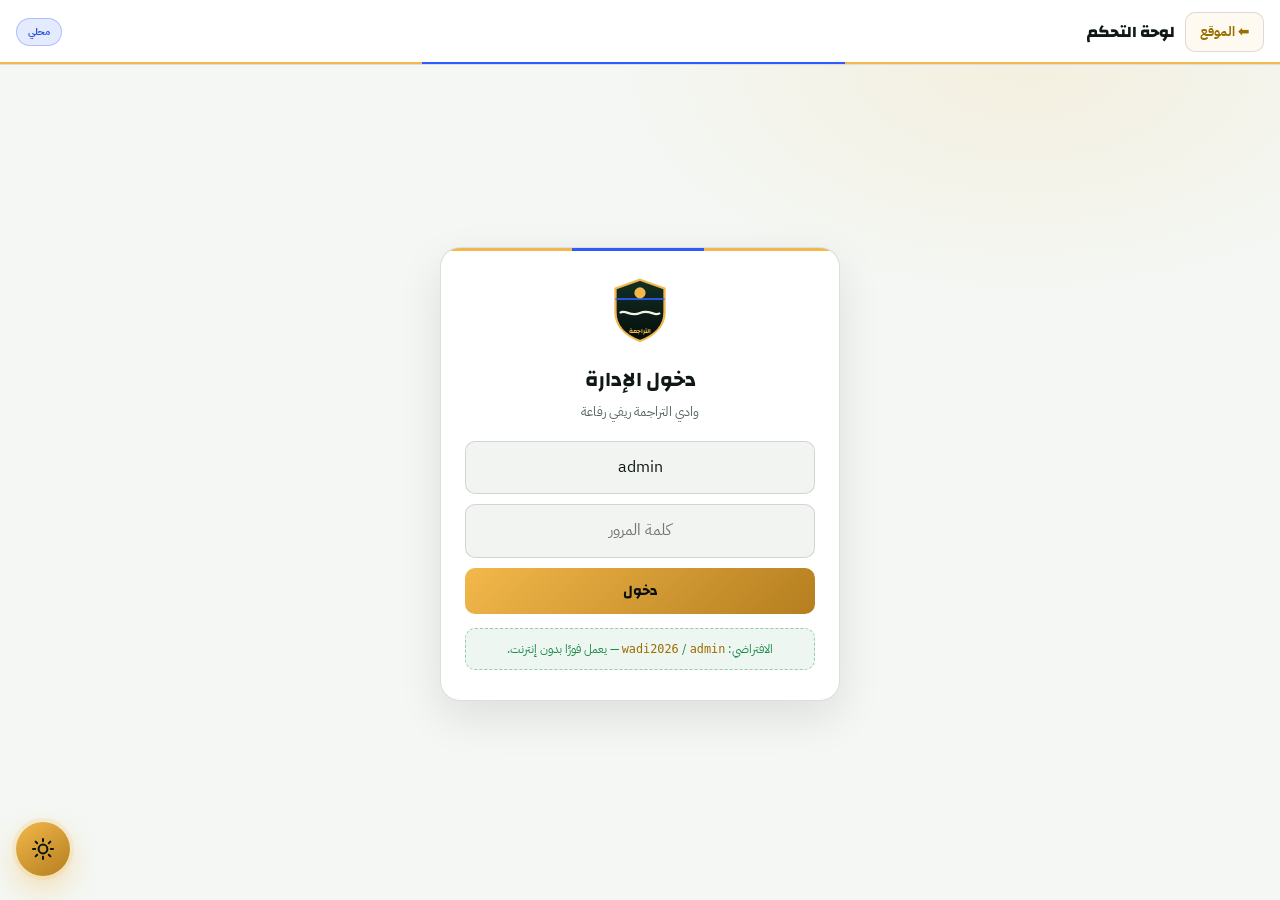
==== admin.html @ 4e46aca6 "Create admin.html" ====
<!DOCTYPE html>
<html lang="ar" dir="rtl" data-theme="light">
<head>
<meta charset="UTF-8">
<meta name="viewport" content="width=device-width,initial-scale=1,viewport-fit=cover">
<meta name="theme-color" content="#ffffff">
<title>لوحة التحكم — وادي التراجمة ريفي رفاعة</title>
<meta name="robots" content="noindex,nofollow">
<script>try{document.documentElement.setAttribute("data-theme",localStorage.getItem("wadi_theme")||"light")}catch(e){}</script>
<style>
@import url("https://fonts.googleapis.com/css2?family=Changa:wght@500;600;700;800&family=IBM+Plex+Sans+Arabic:wght@300;400;500;600;700&display=swap");
:root{--bg:#FFFFFF;--bg-soft:#F4F7F4;--srf:#FFFFFF;--srf-2:#F1F4F1;--txt:#101815;--muted:#57665E;--dim:#8A978F;--line:rgba(16,24,21,.14);--line2:rgba(16,24,21,.07);--gold:#F2B84B;--gold2:#FFD98A;--gold-ink:#9A6E00;--goldD:#B57E1F;--blue:#2E5BFF;--blue-ink:#1D4ED8;--green:#1F8A4C;--red:#C2410C;--ink-fixed:#0B0F0D;--df:"Changa",sans-serif;--bf:"IBM Plex Sans Arabic",sans-serif;--shadow:0 16px 44px rgba(16,24,21,.10);--kit:linear-gradient(90deg,var(--gold) 0 33%,var(--blue) 33% 66%,var(--gold) 66% 100%);color-scheme:light}
html[data-theme="dark"]{--bg:#050D0A;--bg-soft:#071510;--srf:#0A1A14;--srf-2:#0F241B;--txt:#F4F1E8;--muted:#93A69B;--dim:#6B8078;--line:rgba(242,184,75,.16);--line2:rgba(244,241,232,.08);--gold-ink:#FFD98A;--blue-ink:#7C9BFF;--green:#35E08D;--red:#FF5C5C;--shadow:0 24px 60px rgba(0,0,0,.45);color-scheme:dark}
*{box-sizing:border-box;margin:0;padding:0}[hidden]{display:none!important}
html{overflow-x:hidden;overflow-x:clip}body{overflow-x:hidden;overflow-x:clip;background:var(--bg);color:var(--txt);font-family:var(--bf);line-height:1.7;min-height:100vh;padding-top:62px}
img{display:block;max-width:100%}a{color:inherit;text-decoration:none}button,input,select,textarea{font:inherit;color:inherit}button{cursor:pointer;background:none;border:none}
h1,h2,.df{font-family:var(--df)}::selection{background:var(--gold);color:var(--ink-fixed)}
.at{position:fixed;top:0;left:0;right:0;z-index:40;display:flex;align-items:center;gap:10px;padding:12px 16px;background:var(--bg);border-bottom:1px solid var(--line);min-height:62px;flex-wrap:wrap}
.at::after{content:"";position:absolute;bottom:0;left:0;right:0;height:2px;background:var(--kit)}
.at b{font-family:var(--df);font-weight:800;flex:1}
.back{display:inline-flex;align-items:center;gap:6px;color:var(--gold-ink);font-weight:700;font-size:.82rem;padding:8px 14px;border:1px solid var(--line);border-radius:10px;background:rgba(242,184,75,.08)}
.pill{font-size:.64rem;font-weight:800;padding:4px 11px;border-radius:99px;background:rgba(46,91,255,.12);color:var(--blue-ink);border:1px solid rgba(46,91,255,.3)}
.pill.cl{background:rgba(31,138,76,.12);color:var(--green);border-color:rgba(31,138,76,.3)}
.fab-theme{position:fixed;left:16px;bottom:24px;z-index:130;width:54px;height:54px;border-radius:50%;display:grid;place-items:center;background:linear-gradient(145deg,var(--gold),var(--goldD));color:#08130d;box-shadow:0 12px 30px rgba(242,184,75,.42),0 0 0 4px rgba(242,184,75,.16);transition:.3s;border:none}
.fab-theme:hover{transform:translateY(-3px) scale(1.06)}
.fab-theme .moon{display:none}
html[data-theme="dark"] .fab-theme{background:linear-gradient(145deg,#1d3a5f,#0f241b);color:var(--gold2);box-shadow:0 12px 30px rgba(0,0,0,.55),0 0 0 4px rgba(124,155,255,.18)}
html[data-theme="dark"] .fab-theme .sun{display:none}
html[data-theme="dark"] .fab-theme .moon{display:block}
.login{min-height:calc(100svh - 62px);display:grid;place-items:center;padding:20px;background:radial-gradient(700px 400px at 80% 0%,rgba(242,184,75,.12),transparent 60%),var(--bg-soft)}
.login .card{width:min(400px,100%);background:var(--srf);border:1px solid var(--line);border-radius:20px;padding:30px 24px;text-align:center;box-shadow:var(--shadow);position:relative;overflow:hidden}
.login .card::before{content:"";position:absolute;top:0;left:0;right:0;height:3px;background:var(--kit)}
.login h1{font-size:1.3rem;margin:10px 0 4px}
.login p{font-size:.82rem;color:var(--muted);margin-bottom:18px}
.login input{width:100%;border:1.5px solid var(--line);border-radius:10px;padding:12px;background:var(--srf-2);text-align:center;margin-bottom:10px}
.login input:focus{outline:none;border-color:var(--gold)}
.note{margin-top:14px;font-size:.74rem;color:var(--green);background:rgba(31,138,76,.08);border:1px dashed rgba(31,138,76,.4);border-radius:10px;padding:10px}
.note code{color:var(--gold-ink);direction:ltr;display:inline-block}
.btn{display:inline-flex;align-items:center;justify-content:center;gap:8px;background:linear-gradient(135deg,var(--gold),var(--goldD));color:var(--ink-fixed);border-radius:10px;padding:11px 20px;font-family:var(--df);font-weight:700;font-size:.9rem;border:none;transition:.2s}
.btn:hover{filter:brightness(1.05);transform:translateY(-1px)}
.btn.full{width:100%}
.ab{display:grid;min-height:calc(100svh - 62px)}
.as{display:flex;gap:6px;overflow-x:auto;background:var(--ink-fixed);padding:9px}
.as button{flex:none;display:flex;align-items:center;gap:7px;color:rgba(255,255,255,.72);padding:9px 14px;border-radius:10px;font-size:.82rem;font-weight:700}
.as button.on{background:var(--gold);color:var(--ink-fixed)}
.am{padding:16px;width:100%;overflow-x:hidden}
.am h2{font-size:1.2rem;margin-bottom:4px;color:var(--gold-ink)}
.hint{font-size:.78rem;color:var(--dim);margin-bottom:14px}
.card{background:var(--srf);border:1px solid var(--line2);border-radius:14px;padding:16px;margin-bottom:14px;box-shadow:var(--shadow)}
.fg{display:grid;gap:10px}
.lb2{display:block;font-size:.76rem;font-weight:700;color:var(--gold-ink);margin-bottom:10px}
.lb2 span{display:block;margin-bottom:4px}
.lb2.wide{grid-column:1/-1}
.in{width:100%;border:1.5px solid var(--line);border-radius:9px;padding:10px 12px;background:var(--srf-2);font-size:.88rem;color:var(--txt)}
.in:focus{outline:none;border-color:var(--gold)}
textarea.in{resize:vertical;min-height:80px}
.dtbtn{display:flex;align-items:center;gap:8px;text-align:right;cursor:pointer;width:100%}
.dtbtn span{color:var(--txt);font-weight:600}
.r{display:flex;align-items:center;gap:10px;padding:10px;border:1px solid var(--line2);border-radius:12px;background:var(--srf);margin-bottom:8px;flex-wrap:wrap}
.r .g{flex:1;min-width:140px}
.r .g b{display:block;font-size:.88rem;white-space:nowrap;overflow:hidden;text-overflow:ellipsis}
.r .g small{color:var(--dim);font-size:.72rem}
.th{width:48px;height:48px;object-fit:cover;border-radius:8px;border:1px solid var(--line);background:var(--srf-2);display:grid;place-items:center;flex:none;overflow:hidden;font-size:1.2rem}
.pbtn{background:var(--gold);color:var(--ink-fixed);padding:8px 14px;font-family:var(--df);font-weight:700;font-size:.82rem;border:none;border-radius:10px;transition:.2s}
.pbtn.line{background:var(--srf);border:1.5px solid var(--line);color:var(--txt)}
.pbtn.danger{background:rgba(194,65,12,.08);border:1.5px solid rgba(194,65,12,.4);color:var(--red)}
.pbtn.sm{padding:6px 11px;font-size:.74rem}
.row{display:flex;flex-wrap:wrap;gap:8px;margin-top:12px}
.tb{display:flex;gap:8px;margin:12px 0;flex-wrap:wrap}
.tb input,.tb select{border:1.5px solid var(--line);border-radius:9px;padding:9px 12px;background:var(--srf-2);font-size:.84rem;color:var(--txt)}
.tb input{flex:1;min-width:130px}
.st{display:grid;grid-template-columns:repeat(2,1fr);gap:10px;margin-bottom:14px}
.st div{background:var(--srf);border:1px solid var(--line2);border-radius:12px;padding:14px;text-align:center}
.st b{display:block;font-family:var(--df);font-size:1.5rem;color:var(--gold-ink)}
.st span{font-size:.7rem;color:var(--muted)}
.dtm{position:fixed;inset:0;z-index:160;display:flex;align-items:center;justify-content:center;background:rgba(0,0,0,.55);backdrop-filter:blur(4px);padding:18px}
.dtm-card{width:min(430px,100%);background:var(--srf);border:1px solid var(--line);border-radius:20px;padding:22px;box-shadow:var(--shadow);position:relative;overflow:hidden}
.dtm-card::before{content:"";position:absolute;top:0;left:0;right:0;height:3px;background:var(--kit)}
.dtm-card h3{font-size:1.1rem;margin-bottom:16px;color:var(--gold-ink)}
.dtm-grid{display:grid;grid-template-columns:repeat(3,1fr);gap:10px}
.dtm-grid label{font-size:.7rem;color:var(--muted);font-weight:700;display:grid;gap:5px}
.dtm-grid select{border:1.5px solid var(--line);border-radius:10px;padding:11px 8px;background:var(--srf-2);color:var(--txt);font-size:.9rem;text-align:center}
.dtm-actions{display:flex;gap:10px;margin-top:18px}
.dtm-actions .pbtn{flex:1;min-height:48px;font-size:.95rem;border-radius:12px}
.toast{position:fixed;bottom:20px;left:50%;transform:translate(-50%,16px);background:var(--ink-fixed);color:#fff;border:1px solid var(--gold);padding:11px 20px;border-radius:99px;font-weight:700;font-size:.84rem;z-index:200;opacity:0;visibility:hidden;transition:.3s;max-width:calc(100vw - 90px);text-align:center}
.toast.on{opacity:1;visibility:visible;transform:translate(-50%,0)}
@media(min-width:1000px){.ab{grid-template-columns:220px 1fr}.as{flex-direction:column;overflow:visible}.as button{width:100%}.am{padding:26px;max-width:1040px}.fg{grid-template-columns:1fr 1fr}.st{grid-template-columns:repeat(4,1fr)}}
</style>
</head>
<body>
<header class="at">
  <a class="back" href="index.html">⬅ الموقع</a>
  <b>لوحة التحكم</b>
  <span class="pill" id="mode">محلي</span>
  <button class="pbtn danger sm" id="out" hidden>خروج</button>
</header>

<button class="fab-theme" id="themeBtn" aria-label="تبديل الوضع الليلي">
  <svg class="sun" viewBox="0 0 24 24" width="24" height="24" fill="none" stroke="currentColor" stroke-width="2" stroke-linecap="round"><circle cx="12" cy="12" r="4.4"/><path d="M12 2v2.2M12 19.8V22M2 12h2.2M19.8 12H22M4.6 4.6l1.6 1.6M17.8 17.8l1.6 1.6M4.6 19.4l1.6-1.6M17.8 6.2l1.6-1.6"/></svg>
  <svg class="moon" viewBox="0 0 24 24" width="22" height="22" fill="currentColor"><path d="M21 12.8A9 9 0 1 1 11.2 3a7 7 0 0 0 9.8 9.8z"/></svg>
</button>

<div class="login" id="login">
  <div class="card">
    <span data-crest="56"></span>
    <h1>دخول الإدارة</h1><p>وادي التراجمة ريفي رفاعة</p>
    <input id="u" value="admin" placeholder="المستخدم">
    <input id="p" type="password" placeholder="كلمة المرور">
    <button class="btn full" id="go">دخول</button>
    <div class="note">الافتراضي: <code>admin</code> / <code>wadi2026</code> — يعمل فورًا بدون إنترنت.</div>
  </div>
</div>

<div class="ab" id="shell" hidden>
  <aside class="as" id="as">
    <button data-t="dash" class="on">📊 العامة</button>
    <button data-t="players">👥 اللاعبون</button>
    <button data-t="matches">⚽ المباريات</button>
    <button data-t="news">📰 الأخبار</button>
    <button data-t="honors">🏅 سجل الشرف</button>
    <button data-t="board">🧑‍ الإدارة</button>
    <button data-t="set">⚙ الإعدادات</button>
  </aside>
  <main class="am" id="am"></main>
</div>

<div class="dtm" id="dtm" hidden>
  <div class="dtm-card">
    <h3>📅 تعيين التاريخ والوقت</h3>
    <div class="dtm-grid">
      <label>اليوم<select id="dD"></select></label>
      <label>الشهر<select id="dMo"></select></label>
      <label>السنة<select id="dY"></select></label>
      <label>الساعة<select id="dH"></select></label>
      <label>الدقيقة<select id="dMi"></select></label>
    </div>
    <div class="dtm-actions"><button class="pbtn" id="dtOk">✓ تم</button><button class="pbtn line" id="dtNo">✕ إلغاء</button></div>
  </div>
</div>
<div class="toast" id="toast"></div>

<script>
(function(){
"use strict";
var $=function(s){return document.querySelector(s)},$$=function(s){return Array.prototype.slice.call(document.querySelectorAll(s))};
var esc=function(s){return String(s==null?"":s).replace(/[&<>"']/g,function(c){return{"&":"&amp;","<":"&lt;",">":"&gt;",'"':"&quot;","'":"&#39;"}[c]})};
var KEY="wadi_v8",CK="wadi_c8",TK="wadi_theme",TKN="wadi_t8";
var clone=function(o){return JSON.parse(JSON.stringify(o))},uid=function(){return Date.now()+Math.floor(Math.random()*9999)};
var POS=["حارس مرمى","مدافع","وسط","مهاجم"];
var MON=["يناير","فبراير","مارس","أبريل","مايو","يونيو","يوليو","أغسطس","سبتمبر","أكتوبر","نوفمبر","ديسمبر"];
var SEED={settings:{name:"وادي التراجمة",region:"ريفي رفاعة",motto:"من قلب الوادي.. نلعب باسم الديار",address:"منطقة التراجمة — ريفي رفاعة، السودان",phone:"+249 912 000 000",email:"info@wadi-tarajma.sd",about:"نادي وادي التراجمة ريفي رفاعة ممثل منطقة التراجمة في منافسات اتحاد رفاعة المحلي لكرة القدم ضمن دوري الدرجة الثانية. يخوض الفريق مبارياته الرسمية على ميدان الوادي، ويحتضن ميدان الهاشماب تدريباته اليومية وإعدادَه البدني والفني.",f1:{name:"ميدان الوادي",map:"https://maps.app.goo.gl/5omSxgEUMPaeguno7"},f2:{name:"ميدان الهاشماب",map:"https://maps.app.goo.gl/NQ5eu8AeUwTmhckv6?g_st=ac"},social:{fb:"",wa:"",yt:"",ig:"",tt:""}},
 players:[{id:1,name:"أحمد الطيب",num:1,age:26,pos:"حارس مرمى",photo:""},{id:2,name:"محمد عثمان",num:2,age:23,pos:"مدافع",photo:""},{id:3,name:"عمر عبد الله",num:3,age:25,pos:"مدافع",photo:""},{id:4,name:"خالد إبراهيم",num:6,age:27,pos:"مدافع",photo:""},{id:5,name:"يوسف حسن",num:15,age:22,pos:"مدافع",photo:""},{id:6,name:"معاذ آدم",num:17,age:24,pos:"وسط",photo:""},{id:7,name:"النور محمد",num:12,age:21,pos:"وسط",photo:""},{id:8,name:"طارق سليمان",num:7,age:23,pos:"وسط",photo:""},{id:9,name:"صهيب علي",num:10,age:25,pos:"وسط",photo:""},{id:10,name:"مصعب أحمد",num:9,age:26,pos:"مهاجم",photo:""},{id:11,name:"أنس يحيى",num:11,age:22,pos:"مهاجم",photo:""},{id:12,name:"عوض الكريم",num:18,age:24,pos:"مهاجم",photo:""}],
 matches:[{id:1,opponent:"الهلال رفاعة",date:"2026-11-21T15:30",venue:"ميدان الوادي",comp:"دوري الدرجة الثانية",home:true,status:"upcoming",my:0,op:0,img:""},{id:2,opponent:"المريخ رفاعة",date:"2026-11-28T15:00",venue:"ميدان الهاشماب",comp:"دوري الدرجة الثانية",home:true,status:"upcoming",my:0,op:0,img:""},{id:3,opponent:"الأمل رفاعة",date:"2026-11-07T15:30",venue:"ميدان الوادي",comp:"دوري الدرجة الثانية",home:true,status:"finished",my:2,op:1,img:"img/team-2.jpg"},{id:4,opponent:"النيل رفاعة",date:"2026-10-31T15:00",venue:"استاد رفاعة",comp:"دوري الدرجة الثانية",home:false,status:"finished",my:1,op:1,img:""},{id:5,opponent:"الشباب رفاعة",date:"2026-10-24T15:30",venue:"ميدان الوادي",comp:"دوري الدرجة الثانية",home:true,status:"finished",my:3,op:0,img:"img/team-4.jpg"}],
 news:[{id:1,title:"الفريق يكتسح الشباب رفاعة بثلاثية ويعتلي وصافة الترتيب",date:"2026-10-24",img:"img/team-2.jpg",ex:"قدّم نسور التراجمة واحدة من أفضل مبارياتهم الموسم الحالي، فحسموا اللقاء بثلاثة أهداف نظيفة على ميدان الوادي وسط حضور جماهيري كبير."},{id:2,title:"تحضيرات متواصلة على ميدان الهاشماب قبل مواجهة الهلال",date:"2026-11-12",img:"img/team-3.jpg",ex:"يواصل الجهاز الفني رفع النسق البدني والفني استعدادًا لقمة الجولة القادمة، مع تركيز خاص على الكرات الثابتة والتحولات."},{id:3,title:"الإدارة تدعو الجماهير لمؤازرة الفريق في القمة",date:"2026-11-10",img:"img/team-4.jpg",ex:"وجّهت إدارة النادي دعوة لجماهير التراجمة للحضور المبكر ومساندة الفريق في مباراته المقبلة على ميدان الوادي."}],
 honors:[],board:[],
 timeline:[{yr:"2019",t:"التأسيس",d:"انطلق النادي من منطقة التراجمة بمبادرة من شباب المنطقة."},{yr:"2022",t:"الانضمام لاتحاد رفاعة",d:"سُجّل النادي رسميًا ضمن أندية الاتحاد المحلي."},{yr:"2025",t:"الصعود للدرجة الثانية",d:"صعد الفريق إلى دوري الدرجة الثانية عن جدارة."},{yr:"2026",t:"موسم المنافسة",d:"ينافس الفريق على بطاقات الصعود هذا الموسم."}],
 messages:[]};
var C=clone(SEED),tab="dash",edit=null,cloud=false,token="",q="",dtCb=null;
try{token=sessionStorage.getItem(TKN)||""}catch(e){}
function merge(a,b){if(b==null)return a;if(Array.isArray(a)||Array.isArray(b))return b;if(typeof a==="object"&&typeof b==="object"){var o={};for(var k in a)o[k]=a[k];for(var k2 in b)o[k2]=(k2 in a)?merge(a[k2],b[k2]):b[k2];return o}return b}
function norm(){["players","matches","news","honors","board","timeline","messages"].forEach(function(k){if(!Array.isArray(C[k]))C[k]=[]});C.settings=merge(clone(SEED.settings),C.settings||{});if(!C.settings.social)C.settings.social={fb:"",wa:"",yt:"",ig:"",tt:""}}
function load(){try{var r=localStorage.getItem(KEY);C=r?merge(clone(SEED),JSON.parse(r)):clone(SEED)}catch(e){C=clone(SEED)}norm()}
function saveL(){try{localStorage.setItem(KEY,JSON.stringify(C))}catch(e){}}
function toast(m){var t=$("#toast");t.textContent=m;t.classList.add("on");clearTimeout(t._x);t._x=setTimeout(function(){t.classList.remove("on")},2800)}
function crest(w){return '<svg viewBox="0 0 64 74" width="'+w+'"><defs><linearGradient id="a'+w+'" x1="0" y1="0" x2="0" y2="1"><stop offset="0" stop-color="#123024"/><stop offset="1" stop-color="#050d0a"/></linearGradient></defs><path d="M32 2 60 12v27c0 16-12 27-28 33C16 66 4 55 4 39V12Z" fill="url(#a'+w+')" stroke="#f2b84b" stroke-width="2.6"/><path d="M4 24h56" stroke="#2e5bff" stroke-width="2.2" opacity=".85"/><circle cx="32" cy="17" r="6.4" fill="#f2b84b"/><path d="M9 40c6-5 12 5 23 0s17 5 23 0" stroke="#f4f1e8" stroke-width="2.6" fill="none"/><text x="32" y="63" text-anchor="middle" font-size="7" font-family="Changa" font-weight="700" fill="#f2b84b">التراجمة</text></svg>'}
var fDs=function(d){return new Date(d).toLocaleDateString("ar",{day:"numeric",month:"long",year:"numeric"})};
var fmtDT=function(v){var d=new Date(v);if(isNaN(d))return "غير محدد";return d.toLocaleDateString("ar",{weekday:"long",day:"numeric",month:"long",year:"numeric"})+" • "+d.toLocaleTimeString("ar",{hour:"2-digit",minute:"2-digit"})};
function setTheme(t){document.documentElement.setAttribute("data-theme",t);try{localStorage.setItem(TK,t)}catch(e){}}
$("#themeBtn").onclick=function(){setTheme(document.documentElement.getAttribute("data-theme")==="dark"?"light":"dark")};
function api(p,o){o=o||{};var h={};if(token)h["Authorization"]="Bearer "+token;var b=null;
 if(o.json!==undefined){h["Content-Type"]="application/json";b=JSON.stringify(o.json)}else if(o.form)b=o.form;
 return fetch("/api/"+p,{method:o.method||"GET",headers:h,body:b,cache:"no-store"})}
function save(){saveL();if(cloud&&token){api("admin",{method:"POST",json:C}).catch(function(){})}toast("✓ تم الحفظ والنشر")}
function setMode(c){cloud=c;var m=$("#mode");m.textContent=c?"☁ سحابي":"محلي";m.classList.toggle("cl",c)}
function showL(){$("#login").hidden=false;$("#shell").hidden=true;$("#out").hidden=true}
function showS(){$("#login").hidden=true;$("#shell").hidden=false;$("#out").hidden=false}
function login(){var u=$("#u").value.trim(),p=$("#p").value;
 api("login",{method:"POST",json:{username:u,password:p}}).then(function(r){if(!r.ok)throw 0;return r.json()}).then(function(d){token=d.token;try{sessionStorage.setItem(TKN,token)}catch(e){}setMode(true);return api("admin")}).then(function(r){if(r&&r.ok)return r.json()}).then(function(d){if(d){C=merge(clone(SEED),d.content||{});norm();saveL()}showS();go(tab);toast("✓ سحابي")}).catch(function(){
  var cr={u:"admin",p:"wadi2026"};try{cr=JSON.parse(localStorage.getItem(CK)||'{"u":"admin","p":"wadi2026"}')}catch(e){}
  if(u===cr.u&&p===cr.p){try{sessionStorage.setItem("wadi_ok8","1")}catch(e){}setMode(false);load();showS();go(tab);toast("✓ اللوحة مفعّلة")}else toast("⚠ بيانات غير صحيحة")})}
function logout(){try{sessionStorage.removeItem("wadi_ok8");sessionStorage.removeItem(TKN)}catch(e){}token="";if(cloud)api("logout",{method:"POST"}).catch(function(){});setMode(false);showL()}
function boot(){load();if(token){api("admin").then(function(r){if(!r.ok)throw 0;return r.json()}).then(function(d){C=merge(clone(SEED),d.content||{});norm();setMode(true);showS();go(tab)}).catch(function(){fallback()})}else fallback()}
function fallback(){var ok=false;try{ok=!!sessionStorage.getItem("wadi_ok8")}catch(e){}if(ok){setMode(false);showS();go(tab)}else showL()}
function fill(sel,arr,val){sel.innerHTML=arr.map(function(v,i){return '<option value="'+(typeof v==="number"?v:i)+'">'+v+'</option>'}).join("");sel.value=val}
function openDT(val,cb){dtCb=cb;var d=val?new Date(val):new Date();if(isNaN(d))d=new Date();
 var yy=new Date().getFullYear(),years=[];for(var y=yy-3;y<=yy+4;y++)years.push(y);
 var days=[];for(var i=1;i<=31;i++)days.push(i);
 var hrs=[];for(var h=0;h<24;h++)hrs.push(("0"+h).slice(-2));
 var mins=[];for(var m=0;m<60;m+=5)mins.push(("0"+m).slice(-2));
 fill($("#dD"),days,d.getDate());fill($("#dMo"),MON,d.getMonth());fill($("#dY"),years,d.getFullYear());fill($("#dH"),hrs,d.getHours());fill($("#dMi"),mins,Math.round(d.getMinutes()/5)*5);
 $("#dtm").hidden=false}
$("#dtOk").onclick=function(){var p=function(n){return("0"+n).slice(-2)};
 var iso=$("#dY").value+"-"+p(+$("#dMo").value+1)+"-"+p($("#dD").value)+"T"+$("#dH").value+":"+$("#dMi").value;
 if(dtCb)dtCb(iso);$("#dtm").hidden=true};
$("#dtNo").onclick=function(){$("#dtm").hidden=true};
$("#dtm").onclick=function(e){if(e.target.id==="dtm")$("#dtm").hidden=true};
var SCH={
 players:{t:"اللاعبون",ic:"👥",f:[["name","الاسم","text",1],["num","الرقم","number",1],["age","العمر","number"],["pos","الخانة","sel",0,POS],["photo","صورة اللاعب","img"]],row:function(p){return["#"+p.num+" — "+esc(p.name),p.pos+(p.age?" • "+p.age+" سنة":""),p.photo]},sorts:["num","name","age"]},
 matches:{t:"المباريات",ic:"⚽",f:[["opponent","الخصم","text",1],["date","التاريخ والوقت","dt",1],["venue","الملعب","text",1],["home","الأرض","sel",0,[["true","أرضنا"],["false","خارج"]]],["status","الحالة","sel",0,[["upcoming","قادمة"],["finished","منتهية"]]],["my","أهدافنا","number"],["op","أهداف الخصم","number"],["img","صورة اللحظة","img"]],row:function(m){return[(m.status==="finished"?"🏁 ":"⏳ ")+esc(m.opponent),fmtDT(m.date)+" • "+esc(m.venue)+(m.status==="finished"?" • "+m.my+"-"+m.op:""),m.img]},sorts:["date","opponent"]},
 news:{t:"الأخبار",ic:"📰",f:[["title","العنوان","text",1],["date","التاريخ","date",1],["img","صورة الخبر","img"],["ex","النص","ta",1]],row:function(n){return[esc(n.title),fDs(n.date),n.img]},sorts:["date","title"]},
 honors:{t:"سجل الشرف",ic:"🏅",f:[["kind","النوع","sel",0,[["club","لقب جماعي (بطولة/كأس)"],["ind","جائزة فردية"]]],["title","اللقب / الجائزة","text",1],["holder","الحاصل عليها","text"],["role","الخانة / المنصب","text"],["season","الموسم","text"],["note","ملاحظة","text"]],row:function(h){return[(h.kind==="club"?"🏆 ":"🏅 ")+esc(h.title),(h.holder?esc(h.holder)+(h.role?" — "+esc(h.role):""):"")+(h.season?" • "+esc(h.season):""),""]},sorts:["season","title"]},
 board:{t:"إدارة النادي",ic:"🧑‍💼",f:[["name","الاسم","text",1],["role","المنصب","text",1],["phone","هاتف","text"],["photo","صورة","img"]],row:function(b){return[esc(b.name),esc(b.role),b.photo]},sorts:["name","role"]}};
function field(d,e){var k=d[0],l=d[1],t=d[2],req=d[3],opts=d[4]||[];var v=e?(e[k]!=null?e[k]:""):"";
 if(t==="sel"){return '<label class="lb2"><span>'+l+'</span><select class="in" name="'+k+'">'+opts.map(function(o){var a=Array.isArray(o)?o:[o,o];return '<option value="'+esc(a[0])+'" '+((String(v)===String(a[0]))?"selected":"")+'>'+esc(a[1])+'</option>'}).join("")+'</select></label>'}
 if(t==="ta"){return '<label class="lb2 wide"><span>'+l+'</span><textarea class="in" name="'+k+'" rows="3" '+(req?"required":"")+'>'+esc(v)+'</textarea></label>'}
 if(t==="dt"){return '<label class="lb2 wide"><span>'+l+'</span><input type="hidden" name="'+k+'" id="dtv_'+k+'" value="'+esc(v)+'"><button type="button" class="in dtbtn" data-dtopen="'+k+'">📅 <span id="dts_'+k+'">'+(v?esc(fmtDT(v)):"اختر التاريخ والوقت")+'</span></button></label>'}
 if(t==="img"){return '<label class="lb2 wide"><span>'+l+'</span><input class="in" name="'+k+'" dir="ltr" value="'+esc(v)+'" placeholder="مسار مثل img/team-1.jpg أو ارفع صورة">'+
  '<span class="row"><input type="file" accept="image/*" data-up="'+k+'" style="flex:1"><span class="th" data-pv="'+k+'">'+(v?'<img src="'+esc(v)+'">':"🖼")+'</span></span></label>'}
 return '<label class="lb2"><span>'+l+'</span><input class="in" type="'+t+'" name="'+k+'" value="'+esc(v)+'" '+(req?"required":"")+'></label>'}
function go(t){tab=t;edit=null;q="";$$("#as button").forEach(function(b){b.classList.toggle("on",b.dataset.t===t)});
 ({dash:dash,players:function(){list("players")},matches:function(){list("matches")},news:function(){list("news")},honors:function(){list("honors")},board:function(){list("board")},set:set}[t]||dash)()}
function list(key){var s=SCH[key],e=edit;var items=C[key].slice();
 if(q)items=items.filter(function(x){return JSON.stringify(x).toLowerCase().indexOf(q.toLowerCase())>-1});
 $("#am").innerHTML='<h2>'+s.ic+' '+s.t+'</h2><p class="hint">أضف وعدّل واحذف وابحث — يظهر مباشرة في الموقع.</p>'+
 '<form class="card" id="ef"><div class="fg">'+s.f.map(function(d){return field(d,e)}).join("")+'</div><div class="row"><button class="pbtn">'+(e?"💾 حفظ":"＋ إضافة")+'</button>'+(e?'<button type="button" class="pbtn line" id="cx">إلغاء</button>':"")+'</div></form>'+
 '<div class="tb"><input id="q" placeholder="🔍 بحث…" value="'+esc(q)+'"><select id="srt"><option value="">ترتيب…</option>'+s.sorts.map(function(k){return "<option>"+k+"</option>"}).join("")+'</select></div>'+
 '<div id="rows">'+items.map(function(it){var r=s.row(it);return '<div class="r">'+(r[2]?'<img class="th" src="'+esc(r[2])+'" onerror="this.style.visibility=\'hidden\'">':'<span class="th">'+s.ic+'</span>')+'<div class="g"><b>'+r[0]+'</b><small>'+r[1]+'</small></div><button class="pbtn line sm" data-e="'+it.id+'">✏️</button><button class="pbtn danger sm" data-x="'+it.id+'">🗑</button></div>'}).join("")||'<p class="hint">لا عناصر — أضف أول عنصر.</p>'+'</div>';
 $("#ef").onsubmit=function(ev){ev.preventDefault();var fd=new FormData(ev.target);var o=e||{id:uid()};
  s.f.forEach(function(d){var k=d[0],t=d[2];var v=fd.get(k);if(t==="number")v=(v===""?0:+v);if(k==="home")v=(v==="true");o[k]=v});
  if(e){for(var kk in o)e[kk]=o[kk]}else C[key].push(o);edit=null;save();list(key)};
 if($("#cx"))$("#cx").onclick=function(){edit=null;list(key)};
 $("#q").oninput=function(ev){q=ev.target.value;var rows=$$("#rows .r");rows.forEach(function(r){r.hidden=r.textContent.toLowerCase().indexOf(q.toLowerCase())<0})};
 $("#srt").onchange=function(ev){var k=ev.target.value;if(!k)return;C[key].sort(function(a,b){return typeof a[k]==="number"?a[k]-b[k]:String(a[k]).localeCompare(String(b[k]),"ar")});saveL();list(key)};
 $$("[data-e]").forEach(function(b){b.onclick=function(){edit=C[key].filter(function(x){return x.id==b.dataset.e})[0];list(key)}});
 $$("[data-x]").forEach(function(b){b.onclick=function(){if(!confirm("حذف؟"))return;C[key]=C[key].filter(function(x){return x.id!=b.dataset.x});save();list(key)}});
 $$("[data-up]").forEach(function(inp){inp.onchange=function(){var f=inp.files[0];if(!f)return;var rd=new FileReader();rd.onload=function(){var tgt=document.querySelector('#ef [name="'+inp.dataset.up+'"]');if(tgt)tgt.value=rd.result;var pv=document.querySelector('[data-pv="'+inp.dataset.up+'"]');if(pv)pv.innerHTML='<img src="'+rd.result+'">'};rd.readAsDataURL(f)}});
 $$("[data-dtopen]").forEach(function(b){b.onclick=function(){var k=b.dataset.dtopen;var hid=$("#dtv_"+k);openDT(hid.value,function(iso){hid.value=iso;$("#dts_"+k).textContent=fmtDT(iso)})}})}
function dash(){$("#am").innerHTML='<h2>📊 نظرة عامة</h2><p class="hint">كل تعديل يظهر فورًا في الموقع.</p>'+
 '<div class="st"><div><b>'+C.players.length+'</b><span>لاعب</span></div><div><b>'+C.matches.filter(function(m){return m.status==="upcoming"}).length+'</b><span>مباراة قادمة</span></div><div><b>'+C.news.length+'</b><span>خبر</span></div><div><b>'+C.honors.length+'</b><span>سجل شرف</span></div></div>'+
 '<div class="card"><b class="df">ابدأ سريعًا</b><div class="row"><button class="pbtn" data-g="players">＋ لاعب</button><button class="pbtn" data-g="matches">＋ مباراة</button><button class="pbtn blue" data-g="news">＋ خبر</button><button class="pbtn" data-g="honors">＋ لقب/جائزة</button><button class="pbtn" data-g="board">＋ عضو إدارة</button><button class="pbtn line" data-g="set">⚙ الإعدادات</button></div></div>'+
 '<div class="card"><p class="hint" style="margin:0">'+(cloud?"☁ الحفظ سحابي عبر Cloudflare.":"💾 الحفظ محلي في هذا المتصفح؛ اربط Cloudflare لاحقًا.")+'</p></div>';
 $$("[data-g]").forEach(function(b){b.onclick=function(){go(b.dataset.g)}})}
function set(){var s=C.settings,so=s.social||{};$("#am").innerHTML='<h2>⚙ الإعدادات</h2><p class="hint">بيانات النادي والميدانان وحسابات السوشال ميديا.</p><form class="card" id="sf"><div class="fg">'+
 '<label class="lb2"><span>اسم النادي</span><input class="in" name="name" value="'+esc(s.name)+'"></label>'+
 '<label class="lb2"><span>المنطقة</span><input class="in" name="region" value="'+esc(s.region)+'"></label>'+
 '<label class="lb2 wide"><span>العبارة</span><input class="in" name="motto" value="'+esc(s.motto)+'"></label>'+
 '<label class="lb2"><span>العنوان</span><input class="in" name="address" value="'+esc(s.address)+'"></label>'+
 '<label class="lb2"><span>الهاتف</span><input class="in" name="phone" dir="ltr" value="'+esc(s.phone)+'"></label>'+
 '<label class="lb2"><span>البريد</span><input class="in" name="email" dir="ltr" value="'+esc(s.email)+'"></label>'+
 '<label class="lb2 wide"><span>نبذة</span><textarea class="in" name="about">'+esc(s.about)+'</textarea></label>'+
 '<label class="lb2"><span>الميدان ١ اسم</span><input class="in" name="f1n" value="'+esc(s.f1.name)+'"></label>'+
 '<label class="lb2"><span>الميدان ١ رابط</span><input class="in" name="f1m" dir="ltr" value="'+esc(s.f1.map)+'"></label>'+
 '<label class="lb2"><span>الميدان ٢ اسم</span><input class="in" name="f2n" value="'+esc(s.f2.name)+'"></label>'+
 '<label class="lb2"><span>الميدان ٢ رابط</span><input class="in" name="f2m" dir="ltr" value="'+esc(s.f2.map)+'"></label>'+
 '<label class="lb2"><span>📘 فيسبوك</span><input class="in" name="fb" dir="ltr" value="'+esc(so.fb)+'"></label>'+
 '<label class="lb2"><span>💬 واتساب</span><input class="in" name="wa" dir="ltr" value="'+esc(so.wa)+'"></label>'+
 '<label class="lb2"><span>▶️ يوتيوب</span><input class="in" name="yt" dir="ltr" value="'+esc(so.yt)+'"></label>'+
 '<label class="lb2"><span>📷 إنستغرام</span><input class="in" name="ig" dir="ltr" value="'+esc(so.ig)+'"></label>'+
 '<label class="lb2"><span>🎵 تيك توك</span><input class="in" name="tt" dir="ltr" value="'+esc(so.tt)+'"></label>'+
 '</div><div class="row"><button class="pbtn">💾 حفظ</button></div></form>';
 $("#sf").onsubmit=function(ev){ev.preventDefault();var f=new FormData(ev.target);
  ["name","region","motto","address","phone","email","about"].forEach(function(k){if(f.get(k)!=null)s[k]=f.get(k)});
  s.f1.name=f.get("f1n");s.f1.map=f.get("f1m");s.f2.name=f.get("f2n");s.f2.map=f.get("f2m");
  s.social={fb:f.get("fb")||"",wa:f.get("wa")||"",yt:f.get("yt")||"",ig:f.get("ig")||"",tt:f.get("tt")||""};
  save();set()}}
$("#as").onclick=function(e){var b=e.target.closest?e.target.closest("button[data-t]"):null;if(b)go(b.dataset.t)};
$("#go").onclick=login;$("#p").onkeydown=function(e){if(e.key==="Enter")login()};$("#out").onclick=logout;
window.addEventListener("storage",function(e){if(e.key===KEY&&!cloud){load();go(tab)}});
$$("[data-crest]").forEach(function(e){e.innerHTML=crest(+e.dataset.crest||56)});
boot();
})();
</script>
</body>
</html>
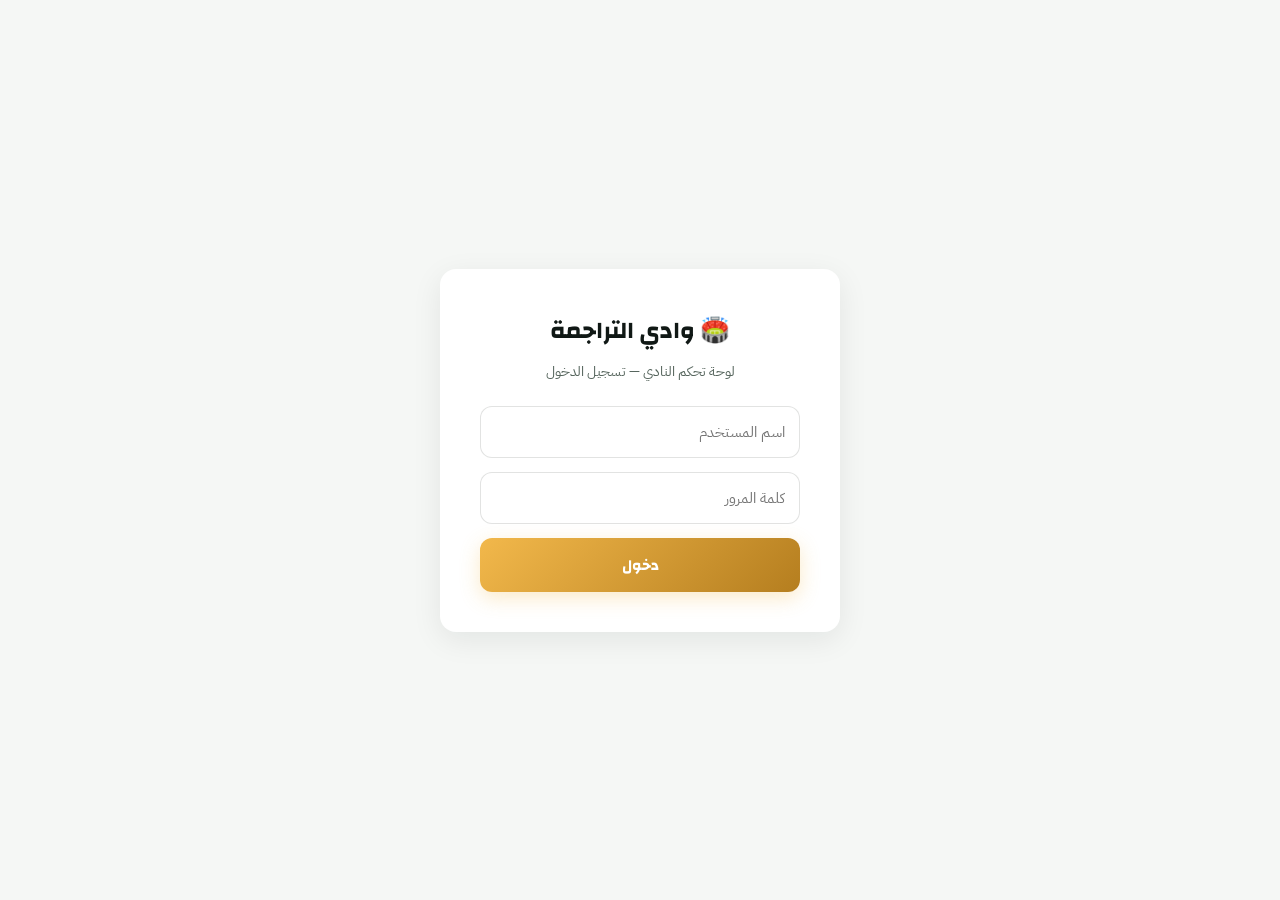
==== commit 94cdc763: "Update admin.html" ====
--- a/admin.html
+++ b/admin.html
@@ -1,263 +1,800 @@
 <!DOCTYPE html>
-<html lang="ar" dir="rtl" data-theme="light">
+<html lang="ar" dir="rtl">
 <head>
 <meta charset="UTF-8">
-<meta name="viewport" content="width=device-width,initial-scale=1,viewport-fit=cover">
-<meta name="theme-color" content="#ffffff">
-<title>لوحة التحكم — وادي التراجمة ريفي رفاعة</title>
-<meta name="robots" content="noindex,nofollow">
-<script>try{document.documentElement.setAttribute("data-theme",localStorage.getItem("wadi_theme")||"light")}catch(e){}</script>
+<meta name="viewport" content="width=device-width,initial-scale=1">
+<title>لوحة التحكم | وادي التراجمة</title>
+<link rel="preconnect" href="https://fonts.googleapis.com">
+<link rel="preconnect" href="https://fonts.gstatic.com" crossorigin>
 <style>
 @import url("https://fonts.googleapis.com/css2?family=Changa:wght@500;600;700;800&family=IBM+Plex+Sans+Arabic:wght@300;400;500;600;700&display=swap");
-:root{--bg:#FFFFFF;--bg-soft:#F4F7F4;--srf:#FFFFFF;--srf-2:#F1F4F1;--txt:#101815;--muted:#57665E;--dim:#8A978F;--line:rgba(16,24,21,.14);--line2:rgba(16,24,21,.07);--gold:#F2B84B;--gold2:#FFD98A;--gold-ink:#9A6E00;--goldD:#B57E1F;--blue:#2E5BFF;--blue-ink:#1D4ED8;--green:#1F8A4C;--red:#C2410C;--ink-fixed:#0B0F0D;--df:"Changa",sans-serif;--bf:"IBM Plex Sans Arabic",sans-serif;--shadow:0 16px 44px rgba(16,24,21,.10);--kit:linear-gradient(90deg,var(--gold) 0 33%,var(--blue) 33% 66%,var(--gold) 66% 100%);color-scheme:light}
-html[data-theme="dark"]{--bg:#050D0A;--bg-soft:#071510;--srf:#0A1A14;--srf-2:#0F241B;--txt:#F4F1E8;--muted:#93A69B;--dim:#6B8078;--line:rgba(242,184,75,.16);--line2:rgba(244,241,232,.08);--gold-ink:#FFD98A;--blue-ink:#7C9BFF;--green:#35E08D;--red:#FF5C5C;--shadow:0 24px 60px rgba(0,0,0,.45);color-scheme:dark}
-*{box-sizing:border-box;margin:0;padding:0}[hidden]{display:none!important}
-html{overflow-x:hidden;overflow-x:clip}body{overflow-x:hidden;overflow-x:clip;background:var(--bg);color:var(--txt);font-family:var(--bf);line-height:1.7;min-height:100vh;padding-top:62px}
-img{display:block;max-width:100%}a{color:inherit;text-decoration:none}button,input,select,textarea{font:inherit;color:inherit}button{cursor:pointer;background:none;border:none}
-h1,h2,.df{font-family:var(--df)}::selection{background:var(--gold);color:var(--ink-fixed)}
-.at{position:fixed;top:0;left:0;right:0;z-index:40;display:flex;align-items:center;gap:10px;padding:12px 16px;background:var(--bg);border-bottom:1px solid var(--line);min-height:62px;flex-wrap:wrap}
-.at::after{content:"";position:absolute;bottom:0;left:0;right:0;height:2px;background:var(--kit)}
-.at b{font-family:var(--df);font-weight:800;flex:1}
-.back{display:inline-flex;align-items:center;gap:6px;color:var(--gold-ink);font-weight:700;font-size:.82rem;padding:8px 14px;border:1px solid var(--line);border-radius:10px;background:rgba(242,184,75,.08)}
-.pill{font-size:.64rem;font-weight:800;padding:4px 11px;border-radius:99px;background:rgba(46,91,255,.12);color:var(--blue-ink);border:1px solid rgba(46,91,255,.3)}
-.pill.cl{background:rgba(31,138,76,.12);color:var(--green);border-color:rgba(31,138,76,.3)}
-.fab-theme{position:fixed;left:16px;bottom:24px;z-index:130;width:54px;height:54px;border-radius:50%;display:grid;place-items:center;background:linear-gradient(145deg,var(--gold),var(--goldD));color:#08130d;box-shadow:0 12px 30px rgba(242,184,75,.42),0 0 0 4px rgba(242,184,75,.16);transition:.3s;border:none}
-.fab-theme:hover{transform:translateY(-3px) scale(1.06)}
-.fab-theme .moon{display:none}
-html[data-theme="dark"] .fab-theme{background:linear-gradient(145deg,#1d3a5f,#0f241b);color:var(--gold2);box-shadow:0 12px 30px rgba(0,0,0,.55),0 0 0 4px rgba(124,155,255,.18)}
-html[data-theme="dark"] .fab-theme .sun{display:none}
-html[data-theme="dark"] .fab-theme .moon{display:block}
-.login{min-height:calc(100svh - 62px);display:grid;place-items:center;padding:20px;background:radial-gradient(700px 400px at 80% 0%,rgba(242,184,75,.12),transparent 60%),var(--bg-soft)}
-.login .card{width:min(400px,100%);background:var(--srf);border:1px solid var(--line);border-radius:20px;padding:30px 24px;text-align:center;box-shadow:var(--shadow);position:relative;overflow:hidden}
-.login .card::before{content:"";position:absolute;top:0;left:0;right:0;height:3px;background:var(--kit)}
-.login h1{font-size:1.3rem;margin:10px 0 4px}
-.login p{font-size:.82rem;color:var(--muted);margin-bottom:18px}
-.login input{width:100%;border:1.5px solid var(--line);border-radius:10px;padding:12px;background:var(--srf-2);text-align:center;margin-bottom:10px}
-.login input:focus{outline:none;border-color:var(--gold)}
-.note{margin-top:14px;font-size:.74rem;color:var(--green);background:rgba(31,138,76,.08);border:1px dashed rgba(31,138,76,.4);border-radius:10px;padding:10px}
-.note code{color:var(--gold-ink);direction:ltr;display:inline-block}
-.btn{display:inline-flex;align-items:center;justify-content:center;gap:8px;background:linear-gradient(135deg,var(--gold),var(--goldD));color:var(--ink-fixed);border-radius:10px;padding:11px 20px;font-family:var(--df);font-weight:700;font-size:.9rem;border:none;transition:.2s}
-.btn:hover{filter:brightness(1.05);transform:translateY(-1px)}
+:root{
+  --bg:#f5f7f5;--srf:#fff;--srf2:#f0f3f0;--txt:#101815;--muted:#57665e;
+  --line:rgba(16,24,21,.12);--gold:#f2b84b;--goldD:#b57e1f;--gold-ink:#9a6e00;
+  --blue:#2e5bff;--green:#1f8a4c;--red:#c2410c;
+  --df:"Changa",sans-serif;--bf:"IBM Plex Sans Arabic",sans-serif;
+  --r:16px;--shadow:0 8px 30px rgba(16,24,21,.08);
+}
+*{box-sizing:border-box;margin:0;padding:0}
+body{font-family:var(--bf);background:var(--bg);color:var(--txt);min-height:100vh}
+button,input,select,textarea{font:inherit;color:inherit}
+button{cursor:pointer;border:none;background:none}
+h1,h2,h3,h4{font-family:var(--df)}
+.wrap{max-width:1200px;margin:0 auto;padding:0 20px}
+
+/* شاشة الدخول */
+.login{min-height:100vh;display:grid;place-items:center;padding:20px}
+.login-card{background:var(--srf);padding:40px;border-radius:var(--r);box-shadow:var(--shadow);width:100%;max-width:400px;text-align:center}
+.login-card h1{font-size:1.5rem;margin-bottom:8px}
+.login-card p{color:var(--muted);font-size:.88rem;margin-bottom:24px}
+.login-card input{width:100%;padding:14px;border:1.5px solid var(--line);border-radius:12px;margin-bottom:14px;font-size:.95rem}
+.login-card input:focus{outline:none;border-color:var(--gold);box-shadow:0 0 0 4px rgba(242,184,75,.15)}
+.btn{display:inline-flex;align-items:center;justify-content:center;gap:8px;background:linear-gradient(135deg,var(--gold),var(--goldD));color:#fff;padding:13px 28px;border-radius:12px;font-family:var(--df);font-weight:700;font-size:.95rem;transition:.2s;box-shadow:0 6px 20px rgba(242,184,75,.3)}
+.btn:hover{transform:translateY(-2px);filter:brightness(1.05)}
 .btn.full{width:100%}
-.ab{display:grid;min-height:calc(100svh - 62px)}
-.as{display:flex;gap:6px;overflow-x:auto;background:var(--ink-fixed);padding:9px}
-.as button{flex:none;display:flex;align-items:center;gap:7px;color:rgba(255,255,255,.72);padding:9px 14px;border-radius:10px;font-size:.82rem;font-weight:700}
-.as button.on{background:var(--gold);color:var(--ink-fixed)}
-.am{padding:16px;width:100%;overflow-x:hidden}
-.am h2{font-size:1.2rem;margin-bottom:4px;color:var(--gold-ink)}
-.hint{font-size:.78rem;color:var(--dim);margin-bottom:14px}
-.card{background:var(--srf);border:1px solid var(--line2);border-radius:14px;padding:16px;margin-bottom:14px;box-shadow:var(--shadow)}
-.fg{display:grid;gap:10px}
-.lb2{display:block;font-size:.76rem;font-weight:700;color:var(--gold-ink);margin-bottom:10px}
-.lb2 span{display:block;margin-bottom:4px}
-.lb2.wide{grid-column:1/-1}
-.in{width:100%;border:1.5px solid var(--line);border-radius:9px;padding:10px 12px;background:var(--srf-2);font-size:.88rem;color:var(--txt)}
-.in:focus{outline:none;border-color:var(--gold)}
-textarea.in{resize:vertical;min-height:80px}
-.dtbtn{display:flex;align-items:center;gap:8px;text-align:right;cursor:pointer;width:100%}
-.dtbtn span{color:var(--txt);font-weight:600}
-.r{display:flex;align-items:center;gap:10px;padding:10px;border:1px solid var(--line2);border-radius:12px;background:var(--srf);margin-bottom:8px;flex-wrap:wrap}
-.r .g{flex:1;min-width:140px}
-.r .g b{display:block;font-size:.88rem;white-space:nowrap;overflow:hidden;text-overflow:ellipsis}
-.r .g small{color:var(--dim);font-size:.72rem}
-.th{width:48px;height:48px;object-fit:cover;border-radius:8px;border:1px solid var(--line);background:var(--srf-2);display:grid;place-items:center;flex:none;overflow:hidden;font-size:1.2rem}
-.pbtn{background:var(--gold);color:var(--ink-fixed);padding:8px 14px;font-family:var(--df);font-weight:700;font-size:.82rem;border:none;border-radius:10px;transition:.2s}
-.pbtn.line{background:var(--srf);border:1.5px solid var(--line);color:var(--txt)}
-.pbtn.danger{background:rgba(194,65,12,.08);border:1.5px solid rgba(194,65,12,.4);color:var(--red)}
-.pbtn.sm{padding:6px 11px;font-size:.74rem}
-.row{display:flex;flex-wrap:wrap;gap:8px;margin-top:12px}
-.tb{display:flex;gap:8px;margin:12px 0;flex-wrap:wrap}
-.tb input,.tb select{border:1.5px solid var(--line);border-radius:9px;padding:9px 12px;background:var(--srf-2);font-size:.84rem;color:var(--txt)}
-.tb input{flex:1;min-width:130px}
-.st{display:grid;grid-template-columns:repeat(2,1fr);gap:10px;margin-bottom:14px}
-.st div{background:var(--srf);border:1px solid var(--line2);border-radius:12px;padding:14px;text-align:center}
-.st b{display:block;font-family:var(--df);font-size:1.5rem;color:var(--gold-ink)}
-.st span{font-size:.7rem;color:var(--muted)}
-.dtm{position:fixed;inset:0;z-index:160;display:flex;align-items:center;justify-content:center;background:rgba(0,0,0,.55);backdrop-filter:blur(4px);padding:18px}
-.dtm-card{width:min(430px,100%);background:var(--srf);border:1px solid var(--line);border-radius:20px;padding:22px;box-shadow:var(--shadow);position:relative;overflow:hidden}
-.dtm-card::before{content:"";position:absolute;top:0;left:0;right:0;height:3px;background:var(--kit)}
-.dtm-card h3{font-size:1.1rem;margin-bottom:16px;color:var(--gold-ink)}
-.dtm-grid{display:grid;grid-template-columns:repeat(3,1fr);gap:10px}
-.dtm-grid label{font-size:.7rem;color:var(--muted);font-weight:700;display:grid;gap:5px}
-.dtm-grid select{border:1.5px solid var(--line);border-radius:10px;padding:11px 8px;background:var(--srf-2);color:var(--txt);font-size:.9rem;text-align:center}
-.dtm-actions{display:flex;gap:10px;margin-top:18px}
-.dtm-actions .pbtn{flex:1;min-height:48px;font-size:.95rem;border-radius:12px}
-.toast{position:fixed;bottom:20px;left:50%;transform:translate(-50%,16px);background:var(--ink-fixed);color:#fff;border:1px solid var(--gold);padding:11px 20px;border-radius:99px;font-weight:700;font-size:.84rem;z-index:200;opacity:0;visibility:hidden;transition:.3s;max-width:calc(100vw - 90px);text-align:center}
-.toast.on{opacity:1;visibility:visible;transform:translate(-50%,0)}
-@media(min-width:1000px){.ab{grid-template-columns:220px 1fr}.as{flex-direction:column;overflow:visible}.as button{width:100%}.am{padding:26px;max-width:1040px}.fg{grid-template-columns:1fr 1fr}.st{grid-template-columns:repeat(4,1fr)}}
+.btn.ghost{background:transparent;border:1.5px solid var(--line);color:var(--txt);box-shadow:none}
+.btn.ghost:hover{border-color:var(--gold);color:var(--gold-ink)}
+.btn.sm{padding:8px 16px;font-size:.82rem}
+.btn.danger{background:linear-gradient(135deg,var(--red),#a03008)}
+.btn.green{background:linear-gradient(135deg,var(--green),#166a3a)}
+
+/* الهيدر */
+.header{background:var(--srf);border-bottom:1px solid var(--line);padding:14px 0;position:sticky;top:0;z-index:50}
+.header .wrap{display:flex;align-items:center;justify-content:space-between;gap:16px}
+.header h2{font-size:1.2rem}
+.header .user{display:flex;align-items:center;gap:10px;color:var(--muted);font-size:.85rem}
+
+/* التخطيط */
+.layout{display:grid;grid-template-columns:240px 1fr;gap:24px;padding:24px 0}
+@media(max-width:900px){.layout{grid-template-columns:1fr}.sidebar{position:static;width:100%}}
+.sidebar{background:var(--srf);border-radius:var(--r);padding:16px;height:fit-content;position:sticky;top:80px}
+.sidebar a{display:flex;align-items:center;gap:10px;padding:12px 14px;border-radius:10px;color:var(--muted);font-weight:600;font-size:.9rem;margin-bottom:4px;transition:.2s;text-decoration:none}
+.sidebar a:hover{background:var(--srf2);color:var(--txt)}
+.sidebar a.on{background:linear-gradient(135deg,rgba(242,184,75,.15),rgba(46,91,255,.08));color:var(--gold-ink)}
+.sidebar a i{width:24px;height:24px;display:grid;place-items:center;font-style:normal}
+
+.content{background:var(--srf);border-radius:var(--r);padding:24px;box-shadow:var(--shadow)}
+.content h3{font-size:1.3rem;margin-bottom:16px}
+
+/* القوائم */
+.list{display:grid;gap:12px}
+.item{background:var(--srf2);border:1px solid var(--line);border-radius:12px;padding:14px;display:flex;align-items:center;gap:12px;flex-wrap:wrap}
+.item .info{flex:1;min-width:150px}
+.item .info b{display:block;font-family:var(--df);font-size:.95rem}
+.item .info small{color:var(--muted);font-size:.78rem}
+.item .actions{display:flex;gap:6px}
+.item .actions button{width:32px;height:32px;border-radius:8px;display:grid;place-items:center;transition:.2s}
+.item .actions .edit{background:rgba(46,91,255,.12);color:var(--blue)}
+.item .actions .edit:hover{background:var(--blue);color:#fff}
+.item .actions .del{background:rgba(194,65,12,.12);color:var(--red)}
+.item .actions .del:hover{background:var(--red);color:#fff}
+
+/* النماذج */
+.modal{position:fixed;inset:0;background:rgba(0,0,0,.5);backdrop-filter:blur(4px);display:none;place-items:center;z-index:100;padding:20px}
+.modal.on{display:grid}
+.modal-box{background:var(--srf);border-radius:var(--r);width:100%;max-width:560px;max-height:85vh;overflow-y:auto;padding:24px;box-shadow:0 20px 60px rgba(0,0,0,.2)}
+.modal-box h3{margin-bottom:16px;font-size:1.2rem}
+.field{margin-bottom:14px}
+.field label{display:block;font-size:.85rem;color:var(--muted);font-weight:600;margin-bottom:6px}
+.field input,.field select,.field textarea{width:100%;padding:12px;border:1.5px solid var(--line);border-radius:10px;background:var(--bg)}
+.field input:focus,.field select:focus,.field textarea:focus{outline:none;border-color:var(--gold);box-shadow:0 0 0 4px rgba(242,184,75,.12)}
+.field textarea{min-height:100px;resize:vertical}
+.field-row{display:grid;grid-template-columns:1fr 1fr;gap:12px}
+@media(max-width:600px){.field-row{grid-template-columns:1fr}}
+.modal-actions{display:flex;gap:10px;justify-content:flex-end;margin-top:20px;padding-top:16px;border-top:1px solid var(--line)}
+
+/* الإحصائيات */
+.stats{display:grid;grid-template-columns:repeat(auto-fit,minmax(140px,1fr));gap:12px;margin-bottom:24px}
+.stat{background:var(--srf2);border:1px solid var(--line);border-radius:12px;padding:16px;text-align:center}
+.stat b{display:block;font-family:var(--df);font-size:1.6rem;color:var(--gold-ink)}
+.stat small{color:var(--muted);font-size:.78rem}
+
+/* الجدول */
+.tbl{width:100%;border-collapse:collapse;font-size:.85rem}
+.tbl th,.tbl td{padding:10px;text-align:center;border-bottom:1px solid var(--line)}
+.tbl th{background:var(--srf2);font-weight:700;font-size:.8rem;color:var(--muted)}
+.tbl tr:hover{background:rgba(242,184,75,.05)}
+.tbl input{width:70px;padding:6px;border:1px solid var(--line);border-radius:6px;text-align:center}
+.tbl input:focus{outline:none;border-color:var(--gold)}
+
+/* الرسائل */
+.msg{background:var(--srf2);border:1px solid var(--line);border-radius:12px;padding:14px;margin-bottom:10px}
+.msg.read{opacity:.6}
+.msg .head{display:flex;justify-content:space-between;align-items:center;margin-bottom:8px;flex-wrap:wrap;gap:8px}
+.msg .head b{font-family:var(--df);font-size:.92rem}
+.msg .head time{font-size:.75rem;color:var(--muted)}
+.msg p{font-size:.88rem;color:var(--txt)}
+.msg .meta{font-size:.78rem;color:var(--muted);margin-top:6px}
+
+/* صور */
+.img-preview{width:100%;max-height:200px;object-fit:cover;border-radius:10px;margin-top:10px;background:var(--srf2)}
+.upload-area{border:2px dashed var(--line);border-radius:12px;padding:30px;text-align:center;cursor:pointer;transition:.2s;background:var(--bg)}
+.upload-area:hover{border-color:var(--gold);background:rgba(242,184,75,.05)}
+.upload-area input{display:none}
+
+.toast{position:fixed;bottom:20px;left:50%;transform:translateX(-50%);background:var(--txt);color:#fff;padding:12px 24px;border-radius:100px;font-size:.88rem;box-shadow:0 10px 30px rgba(0,0,0,.2);z-index:200;opacity:0;transition:.3s;pointer-events:none}
+.toast.on{opacity:1;transform:translateX(-50%) translateY(-5px)}
+
+.empty{text-align:center;padding:40px;color:var(--muted)}
+.empty i{font-size:2.5rem;display:block;margin-bottom:10px}
+
+.section-head{display:flex;justify-content:space-between;align-items:center;margin-bottom:16px;flex-wrap:wrap;gap:10px}
+.section-head h3{margin:0}
 </style>
 </head>
 <body>
-<header class="at">
-  <a class="back" href="index.html">⬅ الموقع</a>
-  <b>لوحة التحكم</b>
-  <span class="pill" id="mode">محلي</span>
-  <button class="pbtn danger sm" id="out" hidden>خروج</button>
-</header>
-
-<button class="fab-theme" id="themeBtn" aria-label="تبديل الوضع الليلي">
-  <svg class="sun" viewBox="0 0 24 24" width="24" height="24" fill="none" stroke="currentColor" stroke-width="2" stroke-linecap="round"><circle cx="12" cy="12" r="4.4"/><path d="M12 2v2.2M12 19.8V22M2 12h2.2M19.8 12H22M4.6 4.6l1.6 1.6M17.8 17.8l1.6 1.6M4.6 19.4l1.6-1.6M17.8 6.2l1.6-1.6"/></svg>
-  <svg class="moon" viewBox="0 0 24 24" width="22" height="22" fill="currentColor"><path d="M21 12.8A9 9 0 1 1 11.2 3a7 7 0 0 0 9.8 9.8z"/></svg>
-</button>
-
-<div class="login" id="login">
-  <div class="card">
-    <span data-crest="56"></span>
-    <h1>دخول الإدارة</h1><p>وادي التراجمة ريفي رفاعة</p>
-    <input id="u" value="admin" placeholder="المستخدم">
-    <input id="p" type="password" placeholder="كلمة المرور">
-    <button class="btn full" id="go">دخول</button>
-    <div class="note">الافتراضي: <code>admin</code> / <code>wadi2026</code> — يعمل فورًا بدون إنترنت.</div>
+
+<!-- شاشة الدخول -->
+<div class="login" id="loginView">
+  <div class="login-card">
+    <h1>🏟️ وادي التراجمة</h1>
+    <p>لوحة تحكم النادي — تسجيل الدخول</p>
+    <input type="text" id="username" placeholder="اسم المستخدم" autocomplete="username">
+    <input type="password" id="password" placeholder="كلمة المرور" autocomplete="current-password">
+    <button class="btn full" onclick="login()">دخول</button>
   </div>
 </div>
 
-<div class="ab" id="shell" hidden>
-  <aside class="as" id="as">
-    <button data-t="dash" class="on">📊 العامة</button>
-    <button data-t="players">👥 اللاعبون</button>
-    <button data-t="matches">⚽ المباريات</button>
-    <button data-t="news">📰 الأخبار</button>
-    <button data-t="honors">🏅 سجل الشرف</button>
-    <button data-t="board">🧑‍ الإدارة</button>
-    <button data-t="set">⚙ الإعدادات</button>
-  </aside>
-  <main class="am" id="am"></main>
-</div>
-
-<div class="dtm" id="dtm" hidden>
-  <div class="dtm-card">
-    <h3>📅 تعيين التاريخ والوقت</h3>
-    <div class="dtm-grid">
-      <label>اليوم<select id="dD"></select></label>
-      <label>الشهر<select id="dMo"></select></label>
-      <label>السنة<select id="dY"></select></label>
-      <label>الساعة<select id="dH"></select></label>
-      <label>الدقيقة<select id="dMi"></select></label>
+<!-- لوحة التحكم -->
+<div id="appView" style="display:none">
+  <header class="header">
+    <div class="wrap">
+      <h2>⚽ لوحة التحكم</h2>
+      <div class="user">
+        <span id="userName">admin</span>
+        <button class="btn sm ghost" onclick="logout()">خروج</button>
+      </div>
     </div>
-    <div class="dtm-actions"><button class="pbtn" id="dtOk">✓ تم</button><button class="pbtn line" id="dtNo">✕ إلغاء</button></div>
+  </header>
+  
+  <div class="wrap">
+    <div class="layout">
+      <aside class="sidebar" id="sidebar"></aside>
+      <main class="content" id="content"></main>
+    </div>
   </div>
 </div>
+
+<!-- المودال -->
+<div class="modal" id="modal">
+  <div class="modal-box" id="modalBox"></div>
+</div>
+
 <div class="toast" id="toast"></div>
 
 <script>
 (function(){
 "use strict";
-var $=function(s){return document.querySelector(s)},$$=function(s){return Array.prototype.slice.call(document.querySelectorAll(s))};
-var esc=function(s){return String(s==null?"":s).replace(/[&<>"']/g,function(c){return{"&":"&amp;","<":"&lt;",">":"&gt;",'"':"&quot;","'":"&#39;"}[c]})};
-var KEY="wadi_v8",CK="wadi_c8",TK="wadi_theme",TKN="wadi_t8";
-var clone=function(o){return JSON.parse(JSON.stringify(o))},uid=function(){return Date.now()+Math.floor(Math.random()*9999)};
-var POS=["حارس مرمى","مدافع","وسط","مهاجم"];
-var MON=["يناير","فبراير","مارس","أبريل","مايو","يونيو","يوليو","أغسطس","سبتمبر","أكتوبر","نوفمبر","ديسمبر"];
-var SEED={settings:{name:"وادي التراجمة",region:"ريفي رفاعة",motto:"من قلب الوادي.. نلعب باسم الديار",address:"منطقة التراجمة — ريفي رفاعة، السودان",phone:"+249 912 000 000",email:"info@wadi-tarajma.sd",about:"نادي وادي التراجمة ريفي رفاعة ممثل منطقة التراجمة في منافسات اتحاد رفاعة المحلي لكرة القدم ضمن دوري الدرجة الثانية. يخوض الفريق مبارياته الرسمية على ميدان الوادي، ويحتضن ميدان الهاشماب تدريباته اليومية وإعدادَه البدني والفني.",f1:{name:"ميدان الوادي",map:"https://maps.app.goo.gl/5omSxgEUMPaeguno7"},f2:{name:"ميدان الهاشماب",map:"https://maps.app.goo.gl/NQ5eu8AeUwTmhckv6?g_st=ac"},social:{fb:"",wa:"",yt:"",ig:"",tt:""}},
- players:[{id:1,name:"أحمد الطيب",num:1,age:26,pos:"حارس مرمى",photo:""},{id:2,name:"محمد عثمان",num:2,age:23,pos:"مدافع",photo:""},{id:3,name:"عمر عبد الله",num:3,age:25,pos:"مدافع",photo:""},{id:4,name:"خالد إبراهيم",num:6,age:27,pos:"مدافع",photo:""},{id:5,name:"يوسف حسن",num:15,age:22,pos:"مدافع",photo:""},{id:6,name:"معاذ آدم",num:17,age:24,pos:"وسط",photo:""},{id:7,name:"النور محمد",num:12,age:21,pos:"وسط",photo:""},{id:8,name:"طارق سليمان",num:7,age:23,pos:"وسط",photo:""},{id:9,name:"صهيب علي",num:10,age:25,pos:"وسط",photo:""},{id:10,name:"مصعب أحمد",num:9,age:26,pos:"مهاجم",photo:""},{id:11,name:"أنس يحيى",num:11,age:22,pos:"مهاجم",photo:""},{id:12,name:"عوض الكريم",num:18,age:24,pos:"مهاجم",photo:""}],
- matches:[{id:1,opponent:"الهلال رفاعة",date:"2026-11-21T15:30",venue:"ميدان الوادي",comp:"دوري الدرجة الثانية",home:true,status:"upcoming",my:0,op:0,img:""},{id:2,opponent:"المريخ رفاعة",date:"2026-11-28T15:00",venue:"ميدان الهاشماب",comp:"دوري الدرجة الثانية",home:true,status:"upcoming",my:0,op:0,img:""},{id:3,opponent:"الأمل رفاعة",date:"2026-11-07T15:30",venue:"ميدان الوادي",comp:"دوري الدرجة الثانية",home:true,status:"finished",my:2,op:1,img:"img/team-2.jpg"},{id:4,opponent:"النيل رفاعة",date:"2026-10-31T15:00",venue:"استاد رفاعة",comp:"دوري الدرجة الثانية",home:false,status:"finished",my:1,op:1,img:""},{id:5,opponent:"الشباب رفاعة",date:"2026-10-24T15:30",venue:"ميدان الوادي",comp:"دوري الدرجة الثانية",home:true,status:"finished",my:3,op:0,img:"img/team-4.jpg"}],
- news:[{id:1,title:"الفريق يكتسح الشباب رفاعة بثلاثية ويعتلي وصافة الترتيب",date:"2026-10-24",img:"img/team-2.jpg",ex:"قدّم نسور التراجمة واحدة من أفضل مبارياتهم الموسم الحالي، فحسموا اللقاء بثلاثة أهداف نظيفة على ميدان الوادي وسط حضور جماهيري كبير."},{id:2,title:"تحضيرات متواصلة على ميدان الهاشماب قبل مواجهة الهلال",date:"2026-11-12",img:"img/team-3.jpg",ex:"يواصل الجهاز الفني رفع النسق البدني والفني استعدادًا لقمة الجولة القادمة، مع تركيز خاص على الكرات الثابتة والتحولات."},{id:3,title:"الإدارة تدعو الجماهير لمؤازرة الفريق في القمة",date:"2026-11-10",img:"img/team-4.jpg",ex:"وجّهت إدارة النادي دعوة لجماهير التراجمة للحضور المبكر ومساندة الفريق في مباراته المقبلة على ميدان الوادي."}],
- honors:[],board:[],
- timeline:[{yr:"2019",t:"التأسيس",d:"انطلق النادي من منطقة التراجمة بمبادرة من شباب المنطقة."},{yr:"2022",t:"الانضمام لاتحاد رفاعة",d:"سُجّل النادي رسميًا ضمن أندية الاتحاد المحلي."},{yr:"2025",t:"الصعود للدرجة الثانية",d:"صعد الفريق إلى دوري الدرجة الثانية عن جدارة."},{yr:"2026",t:"موسم المنافسة",d:"ينافس الفريق على بطاقات الصعود هذا الموسم."}],
- messages:[]};
-var C=clone(SEED),tab="dash",edit=null,cloud=false,token="",q="",dtCb=null;
-try{token=sessionStorage.getItem(TKN)||""}catch(e){}
-function merge(a,b){if(b==null)return a;if(Array.isArray(a)||Array.isArray(b))return b;if(typeof a==="object"&&typeof b==="object"){var o={};for(var k in a)o[k]=a[k];for(var k2 in b)o[k2]=(k2 in a)?merge(a[k2],b[k2]):b[k2];return o}return b}
-function norm(){["players","matches","news","honors","board","timeline","messages"].forEach(function(k){if(!Array.isArray(C[k]))C[k]=[]});C.settings=merge(clone(SEED.settings),C.settings||{});if(!C.settings.social)C.settings.social={fb:"",wa:"",yt:"",ig:"",tt:""}}
-function load(){try{var r=localStorage.getItem(KEY);C=r?merge(clone(SEED),JSON.parse(r)):clone(SEED)}catch(e){C=clone(SEED)}norm()}
-function saveL(){try{localStorage.setItem(KEY,JSON.stringify(C))}catch(e){}}
-function toast(m){var t=$("#toast");t.textContent=m;t.classList.add("on");clearTimeout(t._x);t._x=setTimeout(function(){t.classList.remove("on")},2800)}
-function crest(w){return '<svg viewBox="0 0 64 74" width="'+w+'"><defs><linearGradient id="a'+w+'" x1="0" y1="0" x2="0" y2="1"><stop offset="0" stop-color="#123024"/><stop offset="1" stop-color="#050d0a"/></linearGradient></defs><path d="M32 2 60 12v27c0 16-12 27-28 33C16 66 4 55 4 39V12Z" fill="url(#a'+w+')" stroke="#f2b84b" stroke-width="2.6"/><path d="M4 24h56" stroke="#2e5bff" stroke-width="2.2" opacity=".85"/><circle cx="32" cy="17" r="6.4" fill="#f2b84b"/><path d="M9 40c6-5 12 5 23 0s17 5 23 0" stroke="#f4f1e8" stroke-width="2.6" fill="none"/><text x="32" y="63" text-anchor="middle" font-size="7" font-family="Changa" font-weight="700" fill="#f2b84b">التراجمة</text></svg>'}
-var fDs=function(d){return new Date(d).toLocaleDateString("ar",{day:"numeric",month:"long",year:"numeric"})};
-var fmtDT=function(v){var d=new Date(v);if(isNaN(d))return "غير محدد";return d.toLocaleDateString("ar",{weekday:"long",day:"numeric",month:"long",year:"numeric"})+" • "+d.toLocaleTimeString("ar",{hour:"2-digit",minute:"2-digit"})};
-function setTheme(t){document.documentElement.setAttribute("data-theme",t);try{localStorage.setItem(TK,t)}catch(e){}}
-$("#themeBtn").onclick=function(){setTheme(document.documentElement.getAttribute("data-theme")==="dark"?"light":"dark")};
-function api(p,o){o=o||{};var h={};if(token)h["Authorization"]="Bearer "+token;var b=null;
- if(o.json!==undefined){h["Content-Type"]="application/json";b=JSON.stringify(o.json)}else if(o.form)b=o.form;
- return fetch("/api/"+p,{method:o.method||"GET",headers:h,body:b,cache:"no-store"})}
-function save(){saveL();if(cloud&&token){api("admin",{method:"POST",json:C}).catch(function(){})}toast("✓ تم الحفظ والنشر")}
-function setMode(c){cloud=c;var m=$("#mode");m.textContent=c?"☁ سحابي":"محلي";m.classList.toggle("cl",c)}
-function showL(){$("#login").hidden=false;$("#shell").hidden=true;$("#out").hidden=true}
-function showS(){$("#login").hidden=true;$("#shell").hidden=false;$("#out").hidden=false}
-function login(){var u=$("#u").value.trim(),p=$("#p").value;
- api("login",{method:"POST",json:{username:u,password:p}}).then(function(r){if(!r.ok)throw 0;return r.json()}).then(function(d){token=d.token;try{sessionStorage.setItem(TKN,token)}catch(e){}setMode(true);return api("admin")}).then(function(r){if(r&&r.ok)return r.json()}).then(function(d){if(d){C=merge(clone(SEED),d.content||{});norm();saveL()}showS();go(tab);toast("✓ سحابي")}).catch(function(){
-  var cr={u:"admin",p:"wadi2026"};try{cr=JSON.parse(localStorage.getItem(CK)||'{"u":"admin","p":"wadi2026"}')}catch(e){}
-  if(u===cr.u&&p===cr.p){try{sessionStorage.setItem("wadi_ok8","1")}catch(e){}setMode(false);load();showS();go(tab);toast("✓ اللوحة مفعّلة")}else toast("⚠ بيانات غير صحيحة")})}
-function logout(){try{sessionStorage.removeItem("wadi_ok8");sessionStorage.removeItem(TKN)}catch(e){}token="";if(cloud)api("logout",{method:"POST"}).catch(function(){});setMode(false);showL()}
-function boot(){load();if(token){api("admin").then(function(r){if(!r.ok)throw 0;return r.json()}).then(function(d){C=merge(clone(SEED),d.content||{});norm();setMode(true);showS();go(tab)}).catch(function(){fallback()})}else fallback()}
-function fallback(){var ok=false;try{ok=!!sessionStorage.getItem("wadi_ok8")}catch(e){}if(ok){setMode(false);showS();go(tab)}else showL()}
-function fill(sel,arr,val){sel.innerHTML=arr.map(function(v,i){return '<option value="'+(typeof v==="number"?v:i)+'">'+v+'</option>'}).join("");sel.value=val}
-function openDT(val,cb){dtCb=cb;var d=val?new Date(val):new Date();if(isNaN(d))d=new Date();
- var yy=new Date().getFullYear(),years=[];for(var y=yy-3;y<=yy+4;y++)years.push(y);
- var days=[];for(var i=1;i<=31;i++)days.push(i);
- var hrs=[];for(var h=0;h<24;h++)hrs.push(("0"+h).slice(-2));
- var mins=[];for(var m=0;m<60;m+=5)mins.push(("0"+m).slice(-2));
- fill($("#dD"),days,d.getDate());fill($("#dMo"),MON,d.getMonth());fill($("#dY"),years,d.getFullYear());fill($("#dH"),hrs,d.getHours());fill($("#dMi"),mins,Math.round(d.getMinutes()/5)*5);
- $("#dtm").hidden=false}
-$("#dtOk").onclick=function(){var p=function(n){return("0"+n).slice(-2)};
- var iso=$("#dY").value+"-"+p(+$("#dMo").value+1)+"-"+p($("#dD").value)+"T"+$("#dH").value+":"+$("#dMi").value;
- if(dtCb)dtCb(iso);$("#dtm").hidden=true};
-$("#dtNo").onclick=function(){$("#dtm").hidden=true};
-$("#dtm").onclick=function(e){if(e.target.id==="dtm")$("#dtm").hidden=true};
-var SCH={
- players:{t:"اللاعبون",ic:"👥",f:[["name","الاسم","text",1],["num","الرقم","number",1],["age","العمر","number"],["pos","الخانة","sel",0,POS],["photo","صورة اللاعب","img"]],row:function(p){return["#"+p.num+" — "+esc(p.name),p.pos+(p.age?" • "+p.age+" سنة":""),p.photo]},sorts:["num","name","age"]},
- matches:{t:"المباريات",ic:"⚽",f:[["opponent","الخصم","text",1],["date","التاريخ والوقت","dt",1],["venue","الملعب","text",1],["home","الأرض","sel",0,[["true","أرضنا"],["false","خارج"]]],["status","الحالة","sel",0,[["upcoming","قادمة"],["finished","منتهية"]]],["my","أهدافنا","number"],["op","أهداف الخصم","number"],["img","صورة اللحظة","img"]],row:function(m){return[(m.status==="finished"?"🏁 ":"⏳ ")+esc(m.opponent),fmtDT(m.date)+" • "+esc(m.venue)+(m.status==="finished"?" • "+m.my+"-"+m.op:""),m.img]},sorts:["date","opponent"]},
- news:{t:"الأخبار",ic:"📰",f:[["title","العنوان","text",1],["date","التاريخ","date",1],["img","صورة الخبر","img"],["ex","النص","ta",1]],row:function(n){return[esc(n.title),fDs(n.date),n.img]},sorts:["date","title"]},
- honors:{t:"سجل الشرف",ic:"🏅",f:[["kind","النوع","sel",0,[["club","لقب جماعي (بطولة/كأس)"],["ind","جائزة فردية"]]],["title","اللقب / الجائزة","text",1],["holder","الحاصل عليها","text"],["role","الخانة / المنصب","text"],["season","الموسم","text"],["note","ملاحظة","text"]],row:function(h){return[(h.kind==="club"?"🏆 ":"🏅 ")+esc(h.title),(h.holder?esc(h.holder)+(h.role?" — "+esc(h.role):""):"")+(h.season?" • "+esc(h.season):""),""]},sorts:["season","title"]},
- board:{t:"إدارة النادي",ic:"🧑‍💼",f:[["name","الاسم","text",1],["role","المنصب","text",1],["phone","هاتف","text"],["photo","صورة","img"]],row:function(b){return[esc(b.name),esc(b.role),b.photo]},sorts:["name","role"]}};
-function field(d,e){var k=d[0],l=d[1],t=d[2],req=d[3],opts=d[4]||[];var v=e?(e[k]!=null?e[k]:""):"";
- if(t==="sel"){return '<label class="lb2"><span>'+l+'</span><select class="in" name="'+k+'">'+opts.map(function(o){var a=Array.isArray(o)?o:[o,o];return '<option value="'+esc(a[0])+'" '+((String(v)===String(a[0]))?"selected":"")+'>'+esc(a[1])+'</option>'}).join("")+'</select></label>'}
- if(t==="ta"){return '<label class="lb2 wide"><span>'+l+'</span><textarea class="in" name="'+k+'" rows="3" '+(req?"required":"")+'>'+esc(v)+'</textarea></label>'}
- if(t==="dt"){return '<label class="lb2 wide"><span>'+l+'</span><input type="hidden" name="'+k+'" id="dtv_'+k+'" value="'+esc(v)+'"><button type="button" class="in dtbtn" data-dtopen="'+k+'">📅 <span id="dts_'+k+'">'+(v?esc(fmtDT(v)):"اختر التاريخ والوقت")+'</span></button></label>'}
- if(t==="img"){return '<label class="lb2 wide"><span>'+l+'</span><input class="in" name="'+k+'" dir="ltr" value="'+esc(v)+'" placeholder="مسار مثل img/team-1.jpg أو ارفع صورة">'+
-  '<span class="row"><input type="file" accept="image/*" data-up="'+k+'" style="flex:1"><span class="th" data-pv="'+k+'">'+(v?'<img src="'+esc(v)+'">':"🖼")+'</span></span></label>'}
- return '<label class="lb2"><span>'+l+'</span><input class="in" type="'+t+'" name="'+k+'" value="'+esc(v)+'" '+(req?"required":"")+'></label>'}
-function go(t){tab=t;edit=null;q="";$$("#as button").forEach(function(b){b.classList.toggle("on",b.dataset.t===t)});
- ({dash:dash,players:function(){list("players")},matches:function(){list("matches")},news:function(){list("news")},honors:function(){list("honors")},board:function(){list("board")},set:set}[t]||dash)()}
-function list(key){var s=SCH[key],e=edit;var items=C[key].slice();
- if(q)items=items.filter(function(x){return JSON.stringify(x).toLowerCase().indexOf(q.toLowerCase())>-1});
- $("#am").innerHTML='<h2>'+s.ic+' '+s.t+'</h2><p class="hint">أضف وعدّل واحذف وابحث — يظهر مباشرة في الموقع.</p>'+
- '<form class="card" id="ef"><div class="fg">'+s.f.map(function(d){return field(d,e)}).join("")+'</div><div class="row"><button class="pbtn">'+(e?"💾 حفظ":"＋ إضافة")+'</button>'+(e?'<button type="button" class="pbtn line" id="cx">إلغاء</button>':"")+'</div></form>'+
- '<div class="tb"><input id="q" placeholder="🔍 بحث…" value="'+esc(q)+'"><select id="srt"><option value="">ترتيب…</option>'+s.sorts.map(function(k){return "<option>"+k+"</option>"}).join("")+'</select></div>'+
- '<div id="rows">'+items.map(function(it){var r=s.row(it);return '<div class="r">'+(r[2]?'<img class="th" src="'+esc(r[2])+'" onerror="this.style.visibility=\'hidden\'">':'<span class="th">'+s.ic+'</span>')+'<div class="g"><b>'+r[0]+'</b><small>'+r[1]+'</small></div><button class="pbtn line sm" data-e="'+it.id+'">✏️</button><button class="pbtn danger sm" data-x="'+it.id+'">🗑</button></div>'}).join("")||'<p class="hint">لا عناصر — أضف أول عنصر.</p>'+'</div>';
- $("#ef").onsubmit=function(ev){ev.preventDefault();var fd=new FormData(ev.target);var o=e||{id:uid()};
-  s.f.forEach(function(d){var k=d[0],t=d[2];var v=fd.get(k);if(t==="number")v=(v===""?0:+v);if(k==="home")v=(v==="true");o[k]=v});
-  if(e){for(var kk in o)e[kk]=o[kk]}else C[key].push(o);edit=null;save();list(key)};
- if($("#cx"))$("#cx").onclick=function(){edit=null;list(key)};
- $("#q").oninput=function(ev){q=ev.target.value;var rows=$$("#rows .r");rows.forEach(function(r){r.hidden=r.textContent.toLowerCase().indexOf(q.toLowerCase())<0})};
- $("#srt").onchange=function(ev){var k=ev.target.value;if(!k)return;C[key].sort(function(a,b){return typeof a[k]==="number"?a[k]-b[k]:String(a[k]).localeCompare(String(b[k]),"ar")});saveL();list(key)};
- $$("[data-e]").forEach(function(b){b.onclick=function(){edit=C[key].filter(function(x){return x.id==b.dataset.e})[0];list(key)}});
- $$("[data-x]").forEach(function(b){b.onclick=function(){if(!confirm("حذف؟"))return;C[key]=C[key].filter(function(x){return x.id!=b.dataset.x});save();list(key)}});
- $$("[data-up]").forEach(function(inp){inp.onchange=function(){var f=inp.files[0];if(!f)return;var rd=new FileReader();rd.onload=function(){var tgt=document.querySelector('#ef [name="'+inp.dataset.up+'"]');if(tgt)tgt.value=rd.result;var pv=document.querySelector('[data-pv="'+inp.dataset.up+'"]');if(pv)pv.innerHTML='<img src="'+rd.result+'">'};rd.readAsDataURL(f)}});
- $$("[data-dtopen]").forEach(function(b){b.onclick=function(){var k=b.dataset.dtopen;var hid=$("#dtv_"+k);openDT(hid.value,function(iso){hid.value=iso;$("#dts_"+k).textContent=fmtDT(iso)})}})}
-function dash(){$("#am").innerHTML='<h2>📊 نظرة عامة</h2><p class="hint">كل تعديل يظهر فورًا في الموقع.</p>'+
- '<div class="st"><div><b>'+C.players.length+'</b><span>لاعب</span></div><div><b>'+C.matches.filter(function(m){return m.status==="upcoming"}).length+'</b><span>مباراة قادمة</span></div><div><b>'+C.news.length+'</b><span>خبر</span></div><div><b>'+C.honors.length+'</b><span>سجل شرف</span></div></div>'+
- '<div class="card"><b class="df">ابدأ سريعًا</b><div class="row"><button class="pbtn" data-g="players">＋ لاعب</button><button class="pbtn" data-g="matches">＋ مباراة</button><button class="pbtn blue" data-g="news">＋ خبر</button><button class="pbtn" data-g="honors">＋ لقب/جائزة</button><button class="pbtn" data-g="board">＋ عضو إدارة</button><button class="pbtn line" data-g="set">⚙ الإعدادات</button></div></div>'+
- '<div class="card"><p class="hint" style="margin:0">'+(cloud?"☁ الحفظ سحابي عبر Cloudflare.":"💾 الحفظ محلي في هذا المتصفح؛ اربط Cloudflare لاحقًا.")+'</p></div>';
- $$("[data-g]").forEach(function(b){b.onclick=function(){go(b.dataset.g)}})}
-function set(){var s=C.settings,so=s.social||{};$("#am").innerHTML='<h2>⚙ الإعدادات</h2><p class="hint">بيانات النادي والميدانان وحسابات السوشال ميديا.</p><form class="card" id="sf"><div class="fg">'+
- '<label class="lb2"><span>اسم النادي</span><input class="in" name="name" value="'+esc(s.name)+'"></label>'+
- '<label class="lb2"><span>المنطقة</span><input class="in" name="region" value="'+esc(s.region)+'"></label>'+
- '<label class="lb2 wide"><span>العبارة</span><input class="in" name="motto" value="'+esc(s.motto)+'"></label>'+
- '<label class="lb2"><span>العنوان</span><input class="in" name="address" value="'+esc(s.address)+'"></label>'+
- '<label class="lb2"><span>الهاتف</span><input class="in" name="phone" dir="ltr" value="'+esc(s.phone)+'"></label>'+
- '<label class="lb2"><span>البريد</span><input class="in" name="email" dir="ltr" value="'+esc(s.email)+'"></label>'+
- '<label class="lb2 wide"><span>نبذة</span><textarea class="in" name="about">'+esc(s.about)+'</textarea></label>'+
- '<label class="lb2"><span>الميدان ١ اسم</span><input class="in" name="f1n" value="'+esc(s.f1.name)+'"></label>'+
- '<label class="lb2"><span>الميدان ١ رابط</span><input class="in" name="f1m" dir="ltr" value="'+esc(s.f1.map)+'"></label>'+
- '<label class="lb2"><span>الميدان ٢ اسم</span><input class="in" name="f2n" value="'+esc(s.f2.name)+'"></label>'+
- '<label class="lb2"><span>الميدان ٢ رابط</span><input class="in" name="f2m" dir="ltr" value="'+esc(s.f2.map)+'"></label>'+
- '<label class="lb2"><span>📘 فيسبوك</span><input class="in" name="fb" dir="ltr" value="'+esc(so.fb)+'"></label>'+
- '<label class="lb2"><span>💬 واتساب</span><input class="in" name="wa" dir="ltr" value="'+esc(so.wa)+'"></label>'+
- '<label class="lb2"><span>▶️ يوتيوب</span><input class="in" name="yt" dir="ltr" value="'+esc(so.yt)+'"></label>'+
- '<label class="lb2"><span>📷 إنستغرام</span><input class="in" name="ig" dir="ltr" value="'+esc(so.ig)+'"></label>'+
- '<label class="lb2"><span>🎵 تيك توك</span><input class="in" name="tt" dir="ltr" value="'+esc(so.tt)+'"></label>'+
- '</div><div class="row"><button class="pbtn">💾 حفظ</button></div></form>';
- $("#sf").onsubmit=function(ev){ev.preventDefault();var f=new FormData(ev.target);
-  ["name","region","motto","address","phone","email","about"].forEach(function(k){if(f.get(k)!=null)s[k]=f.get(k)});
-  s.f1.name=f.get("f1n");s.f1.map=f.get("f1m");s.f2.name=f.get("f2n");s.f2.map=f.get("f2m");
-  s.social={fb:f.get("fb")||"",wa:f.get("wa")||"",yt:f.get("yt")||"",ig:f.get("ig")||"",tt:f.get("tt")||""};
-  save();set()}}
-$("#as").onclick=function(e){var b=e.target.closest?e.target.closest("button[data-t]"):null;if(b)go(b.dataset.t)};
-$("#go").onclick=login;$("#p").onkeydown=function(e){if(e.key==="Enter")login()};$("#out").onclick=logout;
-window.addEventListener("storage",function(e){if(e.key===KEY&&!cloud){load();go(tab)}});
-$$("[data-crest]").forEach(function(e){e.innerHTML=crest(+e.dataset.crest||56)});
-boot();
+
+var API = "/api";
+var KEY = "wadi_data_v2";
+var TOKEN = localStorage.getItem("wadi_token")||"";
+var C = null;
+var cur = "dash";
+
+var POS = ["حارس مرمى","مدافع","وسط","مهاجم"];
+
+var SECTIONS = [
+  ["dash","📊","لوحة القيادة"],
+  ["players","👥","اللاعبون"],
+  ["matches","⚽","المباريات"],
+  ["standings","🏆","جدول الترتيب"],
+  ["news","📰","الأخبار"],
+  ["gallery","📸","معرض الصور"],
+  ["honors","🏅","سجل الشرف"],
+  ["board","🧑‍💼","الإدارة"],
+  ["messages","✉️","الرسائل"],
+  ["settings","⚙️","الإعدادات"]
+];
+
+/* ===== دوال مساعدة ===== */
+function $(s){return document.querySelector(s)}
+function esc(s){return String(s||"").replace(/[&<>"']/g,function(c){return{"&":"&amp;","<":"&lt;",">":"&gt;",'"':"&quot;","'":"&#39;"}[c]})}
+
+function toast(m){
+  var t=$("#toast");t.textContent=m;t.classList.add("on");
+  setTimeout(function(){t.classList.remove("on")},3000);
+}
+
+function api(path,opts){
+  opts = opts||{};
+  opts.headers = Object.assign({"Content-Type":"application/json"},opts.headers||{});
+  if(TOKEN)opts.headers["Authorization"]="Bearer "+TOKEN;
+  return fetch(API+path,opts).then(function(r){
+    if(!r.ok)throw new Error("خطأ: "+r.status);
+    return r.json();
+  });
+}
+
+/* ===== الدخول والخروج ===== */
+window.login = function(){
+  var u=$("#username").value.trim()||"admin";
+  var p=$("#password").value;
+  api("/login",{method:"POST",body:JSON.stringify({username:u,password:p})})
+    .then(function(r){
+      TOKEN=r.token;
+      localStorage.setItem("wadi_token",TOKEN);
+      localStorage.setItem("wadi_user",r.username||u);
+      boot();
+    })
+    .catch(function(){toast("❌ بيانات الدخول خاطئة")});
+};
+
+window.logout = function(){
+  api("/logout",{method:"POST"}).catch(function(){});
+  TOKEN="";localStorage.removeItem("wadi_token");localStorage.removeItem("wadi_user");
+  location.reload();
+};
+
+/* ===== التمهيد ===== */
+function boot(){
+  api("/admin").then(function(r){
+    C=r.content;
+    $("#userName").textContent=r.username||"admin";
+    $("#loginView").style.display="none";
+    $("#appView").style.display="block";
+    buildSidebar();
+    go("dash");
+  }).catch(function(){
+    // في حالة عدم وجود Backend، نستخدم البيانات المحلية
+    var local = localStorage.getItem(KEY);
+    C = local ? JSON.parse(local) : getDefaultData();
+    $("#loginView").style.display="none";
+    $("#appView").style.display="block";
+    $("#userName").textContent="admin (وضع محلي)";
+    buildSidebar();
+    go("dash");
+  });
+}
+
+function getDefaultData(){
+  return {
+    settings:{name:"وادي التراجمة",region:"ريفي رفاعة",motto:"من قلب الوادي.. نلعب باسم الديار",address:"",phone:"",email:"",about:"",f1:{name:"ميدان الوادي",map:""},f2:{name:"ميدان الهاشماب",map:""},social:{fb:"",wa:"",yt:"",ig:"",tt:""}},
+    players:[],matches:[],news:[],standings:[],gallery:[],honors:[],board:[],timeline:[],messages:[]
+  };
+}
+
+function saveLocal(){
+  localStorage.setItem(KEY,JSON.stringify(C));
+}
+
+function saveRemote(){
+  api("/admin",{method:"POST",body:JSON.stringify(C)})
+    .then(function(){toast("✅ تم الحفظ")})
+    .catch(function(){saveLocal();toast("✅ تم الحفظ محلياً")});
+}
+
+/* ===== الشريط الجانبي ===== */
+function buildSidebar(){
+  $("#sidebar").innerHTML = SECTIONS.map(function(s){
+    return '<a href="#" data-sec="'+s[0]+'"><i>'+s[1]+'</i>'+s[2]+'</a>';
+  }).join("");
+  $$("#sidebar a").forEach(function(a){
+    a.onclick=function(e){e.preventDefault();go(a.dataset.sec)};
+  });
+}
+
+function $$(s){return Array.prototype.slice.call(document.querySelectorAll(s))}
+
+function go(sec){
+  cur=sec;
+  $$("#sidebar a").forEach(function(a){a.classList.toggle("on",a.dataset.sec===sec)});
+  var fn={dash:dash,players:players,matches:matches,standings:standings,news:news,gallery:gallery,honors:honors,board:board,messages:messages,settings:settings};
+  if(fn[sec])fn[sec]();
+}
+
+/* ===== لوحة القيادة ===== */
+function dash(){
+  var up=C.matches.filter(function(m){return m.status==="upcoming"}).length;
+  var fin=C.matches.filter(function(m){return m.status==="finished"});
+  var w=fin.filter(function(m){return m.my>m.op}).length;
+  var unread=C.messages.filter(function(m){return !m.read}).length;
+  
+  $("#content").innerHTML = 
+    '<h3>📊 لوحة القيادة</h3>'+
+    '<div class="stats">'+
+    '<div class="stat"><b>'+C.players.length+'</b><small>لاعب</small></div>'+
+    '<div class="stat"><b>'+C.matches.length+'</b><small>مباراة</small></div>'+
+    '<div class="stat"><b>'+up+'</b><small>قادمة</small></div>'+
+    '<div class="stat"><b>'+w+'</b><small>فوز</small></div>'+
+    '<div class="stat"><b>'+C.news.length+'</b><small>خبر</small></div>'+
+    '<div class="stat"><b>'+C.gallery.length+'</b><small>صورة</small></div>'+
+    '<div class="stat"><b>'+(C.standings.length||0)+'</b><small>فريق في الترتيب</small></div>'+
+    '<div class="stat"><b>'+unread+'</b><small>رسالة جديدة</small></div>'+
+    '</div>'+
+    '<div style="display:grid;gap:12px;grid-template-columns:repeat(auto-fit,minmax(200px,1fr))">'+
+    '<button class="btn" onclick="go(\'players\');openPlayerForm()">➕ إضافة لاعب</button>'+
+    '<button class="btn" onclick="go(\'matches\');openMatchForm()">➕ إضافة مباراة</button>'+
+    '<button class="btn" onclick="go(\'news\');openNewsForm()">➕ إضافة خبر</button>'+
+    '<button class="btn" onclick="go(\'gallery\');openGalleryForm()">➕ إضافة صورة</button>'+
+    '</div>';
+}
+
+/* ===== اللاعبون ===== */
+function players(){
+  $("#content").innerHTML = 
+    '<div class="section-head"><h3>👥 اللاعبون ('+C.players.length+')</h3><button class="btn" onclick="openPlayerForm()">➕ إضافة</button></div>'+
+    '<div class="list" id="list"></div>';
+  renderPlayers();
+}
+
+function renderPlayers(){
+  var list=C.players.map(function(p,i){
+    return '<div class="item"><div class="info"><b>#'+esc(p.num)+' '+esc(p.name)+'</b><small>'+esc(p.pos)+(p.age?' • '+p.age+' سنة':'')+' • ⚽ '+(p.goals||0)+' هدف • 🎯 '+(p.assists||0)+' صناعة</small></div><div class="actions"><button class="edit" onclick="openPlayerForm('+i+')">✏️</button><button class="del" onclick="delItem(\'players\','+i+')">🗑️</button></div></div>';
+  }).join("");
+  $("#list").innerHTML=list||'<div class="empty"><i>👥</i>لا لاعبين بعد</div>';
+}
+
+window.openPlayerForm = function(i){
+  var p=i!==undefined?C.players[i]:{name:"",num:"",age:"",pos:"مهاجم",goals:0,assists:0,clean:0,apps:0,photo:""};
+  $("#modalBox").innerHTML = 
+    '<h3>'+(i!==undefined?"تعديل":"إضافة")+' لاعب</h3>'+
+    '<div class="field"><label>الاسم</label><input id="pName" value="'+esc(p.name)+'"></div>'+
+    '<div class="field-row">'+
+    '<div class="field"><label>رقم القميص</label><input id="pNum" type="number" value="'+esc(p.num)+'"></div>'+
+    '<div class="field"><label>العمر</label><input id="pAge" type="number" value="'+esc(p.age||"")+'"></div>'+
+    '</div>'+
+    '<div class="field"><label>الخانة</label><select id="pPos">'+POS.map(function(x){return '<option'+(p.pos===x?' selected':'')+'>'+x+'</option>'}).join("")+'</select></div>'+
+    '<div class="field-row">'+
+    '<div class="field"><label>أهداف</label><input id="pGoals" type="number" value="'+(p.goals||0)+'"></div>'+
+    '<div class="field"><label>صناعة أهداف</label><input id="pAssists" type="number" value="'+(p.assists||0)+'"></div>'+
+    '</div>'+
+    '<div class="field-row">'+
+    '<div class="field"><label>كلين شيت (للحراس)</label><input id="pClean" type="number" value="'+(p.clean||0)+'"></div>'+
+    '<div class="field"><label>مباريات</label><input id="pApps" type="number" value="'+(p.apps||0)+'"></div>'+
+    '</div>'+
+    '<div class="field"><label>رابط الصورة</label><input id="pPhoto" value="'+esc(p.photo)+'" placeholder="https://..."></div>'+
+    '<div class="modal-actions"><button class="btn ghost" onclick="closeModal()">إلغاء</button><button class="btn" onclick="savePlayer('+(i!==undefined?i:-1)+')">💾 حفظ</button></div>';
+  $("#modal").classList.add("on");
+};
+
+window.savePlayer = function(i){
+  var p={
+    id:i>=0?C.players[i].id:Date.now(),
+    name:$("#pName").value.trim(),
+    num:+$("#pNum").value||0,
+    age:+$("#pAge").value||0,
+    pos:$("#pPos").value,
+    goals:+$("#pGoals").value||0,
+    assists:+$("#pAssists").value||0,
+    clean:+$("#pClean").value||0,
+    apps:+$("#pApps").value||0,
+    photo:$("#pPhoto").value.trim()
+  };
+  if(!p.name){toast("❌ أدخل الاسم");return}
+  if(i>=0)C.players[i]=p;else C.players.push(p);
+  saveRemote();closeModal();renderPlayers();toast("✅ تم حفظ اللاعب");
+};
+
+/* ===== المباريات ===== */
+function matches(){
+  $("#content").innerHTML = 
+    '<div class="section-head"><h3>⚽ المباريات ('+C.matches.length+')</h3><button class="btn" onclick="openMatchForm()">➕ إضافة</button></div>'+
+    '<div class="list" id="list"></div>';
+  renderMatches();
+}
+
+function renderMatches(){
+  var list=C.matches.map(function(m,i){
+    var status=m.status==="upcoming"?"🔵 قادمة":(m.my>m.op?"🟢 فوز "+m.my+"-"+m.op:(m.my===m.op?"🟡 تعادل "+m.my+"-"+m.op:"🔴 خسارة "+m.op+"-"+m.my));
+    return '<div class="item"><div class="info"><b>'+(m.home?"🏠 ":"✈️ ")+esc(m.opponent)+'</b><small>'+esc(m.comp||"")+' • '+esc(m.venue)+' • '+new Date(m.date).toLocaleDateString("ar")+' — '+status+'</small></div><div class="actions"><button class="edit" onclick="openMatchForm('+i+')">✏️</button><button class="del" onclick="delItem(\'matches\','+i+')">🗑️</button></div></div>';
+  }).join("");
+  $("#list").innerHTML=list||'<div class="empty"><i>⚽</i>لا مباريات بعد</div>';
+}
+
+window.openMatchForm = function(i){
+  var m=i!==undefined?C.matches[i]:{opponent:"",date:"",venue:"",comp:"دوري الدرجة الثانية",home:true,status:"upcoming",my:0,op:0,img:""};
+  $("#modalBox").innerHTML = 
+    '<h3>'+(i!==undefined?"تعديل":"إضافة")+' مباراة</h3>'+
+    '<div class="field"><label>الخصم</label><input id="mOpp" value="'+esc(m.opponent)+'"></div>'+
+    '<div class="field-row">'+
+    '<div class="field"><label>التاريخ والوقت</label><input id="mDate" type="datetime-local" value="'+esc(m.date)+'"></div>'+
+    '<div class="field"><label>الملعب</label><input id="mVenue" value="'+esc(m.venue)+'"></div>'+
+    '</div>'+
+    '<div class="field"><label>البطولة</label><input id="mComp" value="'+esc(m.comp)+'"></div>'+
+    '<div class="field"><label>الحالة</label><select id="mStatus"><option value="upcoming"'+(m.status==="upcoming"?' selected':'')+'>قادمة</option><option value="finished"'+(m.status==="finished"?' selected':'')+'>منتهية</option></select></div>'+
+    '<div class="field-row">'+
+    '<div class="field"><label>أهدافنا</label><input id="mMy" type="number" value="'+(m.my||0)+'"></div>'+
+    '<div class="field"><label>أهداف الخصم</label><input id="mOp" type="number" value="'+(m.op||0)+'"></div>'+
+    '</div>'+
+    '<div class="field"><label><input type="checkbox" id="mHome" '+(m.home?"checked":"")+'> المباراة على أرضنا</label></div>'+
+    '<div class="modal-actions"><button class="btn ghost" onclick="closeModal()">إلغاء</button><button class="btn" onclick="saveMatch('+(i!==undefined?i:-1)+')">💾 حفظ</button></div>';
+  $("#modal").classList.add("on");
+};
+
+window.saveMatch = function(i){
+  var m={
+    id:i>=0?C.matches[i].id:Date.now(),
+    opponent:$("#mOpp").value.trim(),
+    date:$("#mDate").value,
+    venue:$("#mVenue").value.trim(),
+    comp:$("#mComp").value.trim(),
+    home:$("#mHome").checked,
+    status:$("#mStatus").value,
+    my:+$("#mMy").value||0,
+    op:+$("#mOp").value||0,
+    img:i>=0?C.matches[i].img:""
+  };
+  if(!m.opponent||!m.date){toast("❌ أدخل الخصم والتاريخ");return}
+  if(i>=0)C.matches[i]=m;else C.matches.push(m);
+  saveRemote();closeModal();renderMatches();toast("✅ تم حفظ المباراة");
+};
+
+/* ===== جدول الترتيب ===== */
+function standings(){
+  $("#content").innerHTML = 
+    '<div class="section-head"><h3>🏆 جدول الترتيب</h3><button class="btn" onclick="openStandingForm()">➕ إضافة فريق</button></div>'+
+    '<div style="overflow-x:auto"><table class="tbl" id="stbl"><thead><tr><th>الفريق</th><th>لعب</th><th>فوز</th><th>تعادل</th><th>خسارة</th><th>له</th><th>عليه</th><th>نقاط</th><th></th></tr></thead><tbody id="stbody"></tbody></table></div>'+
+    '<div style="margin-top:16px;display:flex;gap:10px"><button class="btn green" onclick="saveStandings()">💾 حفظ الترتيب</button><button class="btn ghost" onclick="calcStandings()">🔄 حساب تلقائي من المباريات</button></div>';
+  renderStandings();
+}
+
+function renderStandings(){
+  var sorted=C.standings.slice().sort(function(a,b){
+    if(b.pts!==a.pts)return b.pts-a.pts;
+    return (b.gf-b.ga)-(a.gf-a.ga);
+  });
+  $("#stbody").innerHTML = sorted.map(function(t,i){
+    var idx=C.standings.indexOf(t);
+    var my=t.team===C.settings.name;
+    return '<tr'+(my?' style="background:rgba(242,184,75,.1)"':'')+'>'+
+    '<td><input value="'+esc(t.team)+'" data-i="'+idx+'" data-f="team" style="width:120px;text-align:start"'+(my?' disabled':'')+'></td>'+
+    '<td><input type="number" value="'+t.p+'" data-i="'+idx+'" data-f="p"></td>'+
+    '<td><input type="number" value="'+t.w+'" data-i="'+idx+'" data-f="w"></td>'+
+    '<td><input type="number" value="'+t.d+'" data-i="'+idx+'" data-f="d"></td>'+
+    '<td><input type="number" value="'+t.l+'" data-i="'+idx+'" data-f="l"></td>'+
+    '<td><input type="number" value="'+t.gf+'" data-i="'+idx+'" data-f="gf"></td>'+
+    '<td><input type="number" value="'+t.ga+'" data-i="'+idx+'" data-f="ga"></td>'+
+    '<td><input type="number" value="'+t.pts+'" data-i="'+idx+'" data-f="pts" style="font-weight:bold"></td>'+
+    '<td><button class="del" onclick="delStanding('+idx+')" style="width:28px;height:28px;border-radius:6px;background:rgba(194,65,12,.1);color:var(--red)">🗑️</button></td></tr>';
+  }).join("");
+  
+  $$("#stbody input").forEach(function(inp){
+    inp.onchange=function(){
+      var i=+inp.dataset.i,f=inp.dataset.f;
+      C.standings[i][f]=f==="team"?inp.value:+inp.value||0;
+      if(f!=="pts"&&f!=="team"){
+        var t=C.standings[i];
+        t.pts=t.w*3+t.d;
+      }
+      renderStandings();
+    };
+  });
+}
+
+window.saveStandings = function(){saveRemote();toast("✅ تم حفظ الترتيب")};
+
+window.delStanding = function(i){
+  if(confirm("حذف الفريق؟")){
+    C.standings.splice(i,1);
+    saveRemote();renderStandings();
+  }
+};
+
+window.openStandingForm = function(){
+  $("#modalBox").innerHTML = 
+    '<h3>إضافة فريق للترتيب</h3>'+
+    '<div class="field"><label>اسم الفريق</label><input id="sTeam"></div>'+
+    '<div class="field-row">'+
+    '<div class="field"><label>لعب</label><input id="sP" type="number" value="0"></div>'+
+    '<div class="field"><label>فوز</label><input id="sW" type="number" value="0"></div>'+
+    '</div>'+
+    '<div class="field-row">'+
+    '<div class="field"><label>تعادل</label><input id="sD" type="number" value="0"></div>'+
+    '<div class="field"><label>خسارة</label><input id="sL" type="number" value="0"></div>'+
+    '</div>'+
+    '<div class="field-row">'+
+    '<div class="field"><label>أهداف له</label><input id="sGF" type="number" value="0"></div>'+
+    '<div class="field"><label>أهداف عليه</label><input id="sGA" type="number" value="0"></div>'+
+    '</div>'+
+    '<div class="modal-actions"><button class="btn ghost" onclick="closeModal()">إلغاء</button><button class="btn" onclick="saveStanding()">💾 إضافة</button></div>';
+  $("#modal").classList.add("on");
+};
+
+window.saveStanding = function(){
+  var t={
+    team:$("#sTeam").value.trim(),
+    p:+$("#sP").value||0,
+    w:+$("#sW").value||0,
+    d:+$("#sD").value||0,
+    l:+$("#sL").value||0,
+    gf:+$("#sGF").value||0,
+    ga:+$("#sGA").value||0,
+    pts:(+$("#sW").value||0)*3+(+$("#sD").value||0)
+  };
+  if(!t.team){toast("❌ أدخل اسم الفريق");return}
+  C.standings.push(t);
+  saveRemote();closeModal();renderStandings();toast("✅ تم إضافة الفريق");
+};
+
+window.calcStandings = function(){
+  if(!confirm("سيتم إعادة حساب الترتيب من نتائج المباريات المسجلة. متابعة؟"))return;
+  var teams={};
+  C.standings.forEach(function(t){
+    teams[t.team]={team:t.team,p:0,w:0,d:0,l:0,gf:0,ga:0,pts:0};
+  });
+  C.matches.filter(function(m){return m.status==="finished"}).forEach(function(m){
+    var myName=C.settings.name;
+    var oppName=m.opponent;
+    if(!teams[myName])teams[myName]={team:myName,p:0,w:0,d:0,l:0,gf:0,ga:0,pts:0};
+    if(!teams[oppName])teams[oppName]={team:oppName,p:0,w:0,d:0,l:0,gf:0,ga:0,pts:0};
+    
+    var my=m.home?m.my:m.op;
+    var op=m.home?m.op:m.my;
+    
+    teams[myName].p++;teams[oppName].p++;
+    teams[myName].gf+=my;teams[myName].ga+=op;
+    teams[oppName].gf+=op;teams[oppName].ga+=my;
+    
+    if(my>op){teams[myName].w++;teams[myName].pts+=3;teams[oppName].l++;}
+    else if(my===op){teams[myName].d++;teams[oppName].d++;teams[myName].pts++;teams[oppName].pts++;}
+    else{teams[oppName].w++;teams[oppName].pts+=3;teams[myName].l++;}
+  });
+  C.standings=Object.values(teams);
+  saveRemote();renderStandings();toast("✅ تم الحساب التلقائي");
+};
+
+/* ===== الأخبار ===== */
+function news(){
+  $("#content").innerHTML = 
+    '<div class="section-head"><h3>📰 الأخبار ('+C.news.length+')</h3><button class="btn" onclick="openNewsForm()">➕ إضافة</button></div>'+
+    '<div class="list" id="list"></div>';
+  renderNews();
+}
+
+function renderNews(){
+  var list=C.news.map(function(n,i){
+    return '<div class="item"><div class="info"><b>'+esc(n.title)+'</b><small>'+new Date(n.date).toLocaleDateString("ar")+'</small></div><div class="actions"><button class="edit" onclick="openNewsForm('+i+')">✏️</button><button class="del" onclick="delItem(\'news\','+i+')">🗑️</button></div></div>';
+  }).join("");
+  $("#list").innerHTML=list||'<div class="empty"><i>📰</i>لا أخبار بعد</div>';
+}
+
+window.openNewsForm = function(i){
+  var n=i!==undefined?C.news[i]:{title:"",date:new Date().toISOString().slice(0,10),ex:"",img:""};
+  $("#modalBox").innerHTML = 
+    '<h3>'+(i!==undefined?"تعديل":"إضافة")+' خبر</h3>'+
+    '<div class="field"><label>العنوان</label><input id="nTitle" value="'+esc(n.title)+'"></div>'+
+    '<div class="field"><label>التاريخ</label><input id="nDate" type="date" value="'+esc(n.date)+'"></div>'+
+    '<div class="field"><label>المحتوى</label><textarea id="nEx">'+esc(n.ex)+'</textarea></div>'+
+    '<div class="field"><label>رابط الصورة</label><input id="nImg" value="'+esc(n.img)+'" placeholder="https://..."></div>'+
+    '<div class="modal-actions"><button class="btn ghost" onclick="closeModal()">إلغاء</button><button class="btn" onclick="saveNews('+(i!==undefined?i:-1)+')">💾 حفظ</button></div>';
+  $("#modal").classList.add("on");
+};
+
+window.saveNews = function(i){
+  var n={
+    id:i>=0?C.news[i].id:Date.now(),
+    title:$("#nTitle").value.trim(),
+    date:$("#nDate").value,
+    ex:$("#nEx").value.trim(),
+    img:$("#nImg").value.trim()
+  };
+  if(!n.title){toast("❌ أدخل العنوان");return}
+  if(i>=0)C.news[i]=n;else C.news.unshift(n);
+  saveRemote();closeModal();renderNews();toast("✅ تم حفظ الخبر");
+};
+
+/* ===== معرض الصور ===== */
+function gallery(){
+  $("#content").innerHTML = 
+    '<div class="section-head"><h3>📸 معرض الصور ('+C.gallery.length+')</h3><button class="btn" onclick="openGalleryForm()">➕ إضافة صورة</button></div>'+
+    '<div style="display:grid;grid-template-columns:repeat(auto-fill,minmax(150px,1fr));gap:12px" id="glist"></div>';
+  renderGallery();
+}
+
+function renderGallery(){
+  var list=C.gallery.map(function(g,i){
+    return '<div style="position:relative;border-radius:12px;overflow:hidden;background:var(--srf2);aspect-ratio:1">'+
+    (g.src?'<img src="'+esc(g.src)+'" style="width:100%;height:100%;object-fit:cover">':'<div style="display:grid;place-items:center;height:100%;font-size:2rem;opacity:.3">📷</div>')+
+    '<div style="position:absolute;bottom:0;left:0;right:0;background:rgba(0,0,0,.7);color:#fff;padding:6px 8px;font-size:.7rem">'+esc(g.cap||"بدون وصف")+'</div>'+
+    '<div style="position:absolute;top:6px;inset-inline-end:6px;display:flex;gap:4px">'+
+    '<button onclick="openGalleryForm('+i+')" style="width:26px;height:26px;border-radius:6px;background:rgba(255,255,255,.9);color:var(--blue);font-size:.7rem">✏️</button>'+
+    '<button onclick="delItem(\'gallery\','+i+');renderGallery()" style="width:26px;height:26px;border-radius:6px;background:rgba(255,255,255,.9);color:var(--red);font-size:.7rem">🗑️</button>'+
+    '</div></div>';
+  }).join("");
+  $("#glist").innerHTML=list||'<div class="empty" style="grid-column:1/-1"><i>📸</i>لا صور بعد</div>';
+}
+
+window.openGalleryForm = function(i){
+  var g=i!==undefined?C.gallery[i]:{src:"",cap:""};
+  $("#modalBox").innerHTML = 
+    '<h3>'+(i!==undefined?"تعديل":"إضافة")+' صورة</h3>'+
+    '<div class="field"><label>رابط الصورة</label><input id="gSrc" value="'+esc(g.src)+'" placeholder="https://..."></div>'+
+    '<div class="field"><label>الوصف</label><input id="gCap" value="'+esc(g.cap)+'" placeholder="وصف الصورة"></div>'+
+    (g.src?'<img class="img-preview" src="'+esc(g.src)+'" onerror="this.style.display=\'none\'">':'')+
+    '<div class="modal-actions"><button class="btn ghost" onclick="closeModal()">إلغاء</button><button class="btn" onclick="saveGallery('+(i!==undefined?i:-1)+')">💾 حفظ</button></div>';
+  $("#modal").classList.add("on");
+};
+
+window.saveGallery = function(i){
+  var g={
+    id:i>=0?C.gallery[i].id:Date.now(),
+    src:$("#gSrc").value.trim(),
+    cap:$("#gCap").value.trim()
+  };
+  if(i>=0)C.gallery[i]=g;else C.gallery.push(g);
+  saveRemote();closeModal();renderGallery();toast("✅ تم حفظ الصورة");
+};
+
+/* ===== سجل الشرف ===== */
+function honors(){
+  $("#content").innerHTML = 
+    '<div class="section-head"><h3>🏅 سجل الشرف ('+C.honors.length+')</h3><button class="btn" onclick="openHonorForm()">➕ إضافة</button></div>'+
+    '<div class="list" id="list"></div>';
+  renderHonors();
+}
+
+function renderHonors(){
+  var list=C.honors.map(function(h,i){
+    return '<div class="item"><div class="info"><b>'+(h.kind==="club"?"🏆":"🏅")+' '+esc(h.title)+'</b><small>'+(h.season?esc(h.season)+" • ":"")+(h.holder?esc(h.holder):"")+'</small></div><div class="actions"><button class="edit" onclick="openHonorForm('+i+')">✏️</button><button class="del" onclick="delItem(\'honors\','+i+')">🗑️</button></div></div>';
+  }).join("");
+  $("#list").innerHTML=list||'<div class="empty"><i>🏅</i>لا ألقاب بعد</div>';
+}
+
+window.openHonorForm = function(i){
+  var h=i!==undefined?C.honors[i]:{kind:"club",title:"",season:"",holder:"",role:"",note:""};
+  $("#modalBox").innerHTML = 
+    '<h3>'+(i!==undefined?"تعديل":"إضافة")+' لقب/جائزة</h3>'+
+    '<div class="field"><label>النوع</label><select id="hKind"><option value="club"'+(h.kind==="club"?' selected':'')+'>بطولة جماعية</option><option value="player"'+(h.kind!=="club"?' selected':'')+'>جائزة فردية</option></select></div>'+
+    '<div class="field"><label>اللقب</label><input id="hTitle" value="'+esc(h.title)+'"></div>'+
+    '<div class="field-row">'+
+    '<div class="field"><label>الموسم</label><input id="hSeason" value="'+esc(h.season)+'"></div>'+
+    '<div class="field"><label>الحامل (اختياري)</label><input id="hHolder" value="'+esc(h.holder)+'"></div>'+
+    '</div>'+
+    '<div class="field"><label>المنصب (اختياري)</label><input id="hRole" value="'+esc(h.role)+'"></div>'+
+    '<div class="field"><label>ملاحظة</label><textarea id="hNote">'+esc(h.note)+'</textarea></div>'+
+    '<div class="modal-actions"><button class="btn ghost" onclick="closeModal()">إلغاء</button><button class="btn" onclick="saveHonor('+(i!==undefined?i:-1)+')">💾 حفظ</button></div>';
+  $("#modal").classList.add("on");
+};
+
+window.saveHonor = function(i){
+  var h={
+    id:i>=0?C.honors[i].id:Date.now(),
+    kind:$("#hKind").value,
+    title:$("#hTitle").value.trim(),
+    season:$("#hSeason").value.trim(),
+    holder:$("#hHolder").value.trim(),
+    role:$("#hRole").value.trim(),
+    note:$("#hNote").value.trim()
+  };
+  if(!h.title){toast("❌ أدخل اللقب");return}
+  if(i>=0)C.honors[i]=h;else C.honors.push(h);
+  saveRemote();closeModal();renderHonors();toast("✅ تم الحفظ");
+};
+
+/* ===== الإدارة ===== */
+function board(){
+  $("#content").innerHTML = 
+    '<div class="section-head"><h3>🧑‍💼 الإدارة ('+C.board.length+')</h3><button class="btn" onclick="openBoardForm()">➕ إضافة</button></div>'+
+    '<div class="list" id="list"></div>';
+  renderBoard();
+}
+
+function renderBoard(){
+  var list=C.board.map(function(b,i){
+    return '<div class="item"><div class="info"><b>'+esc(b.name)+'</b><small>'+esc(b.role)+(b.phone?" • "+esc(b.phone):"")+'</small></div><div class="actions"><button class="edit" onclick="openBoardForm('+i+')">✏️</button><button class="del" onclick="delItem(\'board\','+i+')">🗑️</button></div></div>';
+  }).join("");
+  $("#list").innerHTML=list||'<div class="empty"><i>🧑‍💼</i>لا أعضاء بعد</div>';
+}
+
+window.openBoardForm = function(i){
+  var b=i!==undefined?C.board[i]:{name:"",role:"",phone:"",photo:""};
+  $("#modalBox").innerHTML = 
+    '<h3>'+(i!==undefined?"تعديل":"إضافة")+' عضو</h3>'+
+    '<div class="field"><label>الاسم</label><input id="bName" value="'+esc(b.name)+'"></div>'+
+    '<div class="field"><label>المنصب</label><input id="bRole" value="'+esc(b.role)+'" placeholder="رئيس، نائب، مدرب..."></div>'+
+    '<div class="field"><label>الهاتف</label><input id="bPhone" value="'+esc(b.phone)+'"></div>'+
+    '<div class="field"><label>رابط الصورة</label><input id="bPhoto" value="'+esc(b.photo)+'"></div>'+
+    '<div class="modal-actions"><button class="btn ghost" onclick="closeModal()">إلغاء</button><button class="btn" onclick="saveBoard('+(i!==undefined?i:-1)+')">💾 حفظ</button></div>';
+  $("#modal").classList.add("on");
+};
+
+window.saveBoard = function(i){
+  var b={
+    id:i>=0?C.board[i].id:Date.now(),
+    name:$("#bName").value.trim(),
+    role:$("#bRole").value.trim(),
+    phone:$("#bPhone").value.trim(),
+    photo:$("#bPhoto").value.trim()
+  };
+  if(!b.name){toast("❌ أدخل الاسم");return}
+  if(i>=0)C.board[i]=b;else C.board.push(b);
+  saveRemote();closeModal();renderBoard();toast("✅ تم الحفظ");
+};
+
+/* ===== الرسائل ===== */
+function messages(){
+  var list=C.messages.map(function(m,i){
+    return '<div class="msg'+(m.read?" read":"")+'"><div class="head"><b>'+esc(m.name)+'</b><time>'+new Date(m.created_at).toLocaleString("ar")+'</time></div><p>'+esc(m.body)+'</p><div class="meta">📱 '+esc(m.phone||"—")+' • 📋 '+esc(m.topic||"أخرى")+'</div>'+(m.read?"":'<button class="btn sm" onclick="markRead('+i+')" style="margin-top:8px">✓ تعليم كمقروءة</button>')+'</div>';
+  }).join("");
+  $("#content").innerHTML = '<h3>✉️ الرسائل ('+C.messages.length+')</h3>'+(list||'<div class="empty"><i>✉️</i>لا رسائل بعد</div>');
+}
+
+window.markRead = function(i){
+  C.messages[i].read=true;
+  saveRemote();messages();toast("✅ تم");
+};
+
+/* ===== الإعدادات ===== */
+function settings(){
+  var s=C.settings;
+  $("#content").innerHTML = 
+    '<h3>⚙️ الإعدادات</h3>'+
+    '<div class="field"><label>اسم النادي</label><input id="setName" value="'+esc(s.name)+'"></div>'+
+    '<div class="field-row">'+
+    '<div class="field"><label>المنطقة</label><input id="setRegion" value="'+esc(s.region)+'"></div>'+
+    '<div class="field"><label>الشعار</label><input id="setMotto" value="'+esc(s.motto)+'"></div>'+
+    '</div>'+
+    '<div class="field"><label>عن النادي</label><textarea id="setAbout">'+esc(s.about)+'</textarea></div>'+
+    '<div class="field-row">'+
+    '<div class="field"><label>الهاتف</label><input id="setPhone" value="'+esc(s.phone)+'"></div>'+
+    '<div class="field"><label>البريد</label><input id="setEmail" value="'+esc(s.email)+'"></div>'+
+    '</div>'+
+    '<div class="field"><label>العنوان</label><input id="setAddress" value="'+esc(s.address)+'"></div>'+
+    '<div class="field-row">'+
+    '<div class="field"><label>الميدان الأول</label><input id="setF1" value="'+esc(s.f1.name)+'"></div>'+
+    '<div class="field"><label>رابط الخريطة</label><input id="setF1Map" value="'+esc(s.f1.map)+'"></div>'+
+    '</div>'+
+    '<div class="field-row">'+
+    '<div class="field"><label>الميدان الثاني</label><input id="setF2" value="'+esc(s.f2.name)+'"></div>'+
+    '<div class="field"><label>رابط الخريطة</label><input id="setF2Map" value="'+esc(s.f2.map)+'"></div>'+
+    '</div>'+
+    '<h4 style="margin:20px 0 10px">🔗 روابط التواصل الاجتماعي</h4>'+
+    '<div class="field-row">'+
+    '<div class="field"><label>Facebook</label><input id="socFb" value="'+esc(s.social.fb)+'"></div>'+
+    '<div class="field"><label>WhatsApp</label><input id="socWa" value="'+esc(s.social.wa)+'"></div>'+
+    '</div>'+
+    '<div class="field-row">'+
+    '<div class="field"><label>YouTube</label><input id="socYt" value="'+esc(s.social.yt)+'"></div>'+
+    '<div class="field"><label>Instagram</label><input id="socIg" value="'+esc(s.social.ig)+'"></div>'+
+    '</div>'+
+    '<div class="field"><label>TikTok</label><input id="socTt" value="'+esc(s.social.tt)+'"></div>'+
+    '<div style="margin-top:20px"><button class="btn" onclick="saveSettings()">💾 حفظ الإعدادات</button></div>';
+}
+
+window.saveSettings = function(){
+  C.settings.name=$("#setName").value.trim();
+  C.settings.region=$("#setRegion").value.trim();
+  C.settings.motto=$("#setMotto").value.trim();
+  C.settings.about=$("#setAbout").value.trim();
+  C.settings.phone=$("#setPhone").value.trim();
+  C.settings.email=$("#setEmail").value.trim();
+  C.settings.address=$("#setAddress").value.trim();
+  C.settings.f1.name=$("#setF1").value.trim();
+  C.settings.f1.map=$("#setF1Map").value.trim();
+  C.settings.f2.name=$("#setF2").value.trim();
+  C.settings.f2.map=$("#setF2Map").value.trim();
+  C.settings.social.fb=$("#socFb").value.trim();
+  C.settings.social.wa=$("#socWa").value.trim();
+  C.settings.social.yt=$("#socYt").value.trim();
+  C.settings.social.ig=$("#socIg").value.trim();
+  C.settings.social.tt=$("#socTt").value.trim();
+  saveRemote();toast("✅ تم حفظ الإعدادات");
+};
+
+/* ===== دوال عامة ===== */
+window.delItem = function(key,i){
+  if(confirm("تأكيد الحذف؟")){
+    C[key].splice(i,1);
+    saveRemote();
+    if(key==="players")renderPlayers();
+    else if(key==="matches")renderMatches();
+    else if(key==="news")renderNews();
+    else if(key==="honors")renderHonors();
+    else if(key==="board")renderBoard();
+    toast("🗑️ تم الحذف");
+  }
+};
+
+window.closeModal = function(){$("#modal").classList.remove("on")};
+window.go = go;
+
+$("#modal").onclick=function(e){if(e.target.id==="modal")closeModal()};
+
+/* بدء التشغيل */
+if(TOKEN)boot();
+else $("#loginView").style.display="grid";
+
 })();
 </script>
 </body>
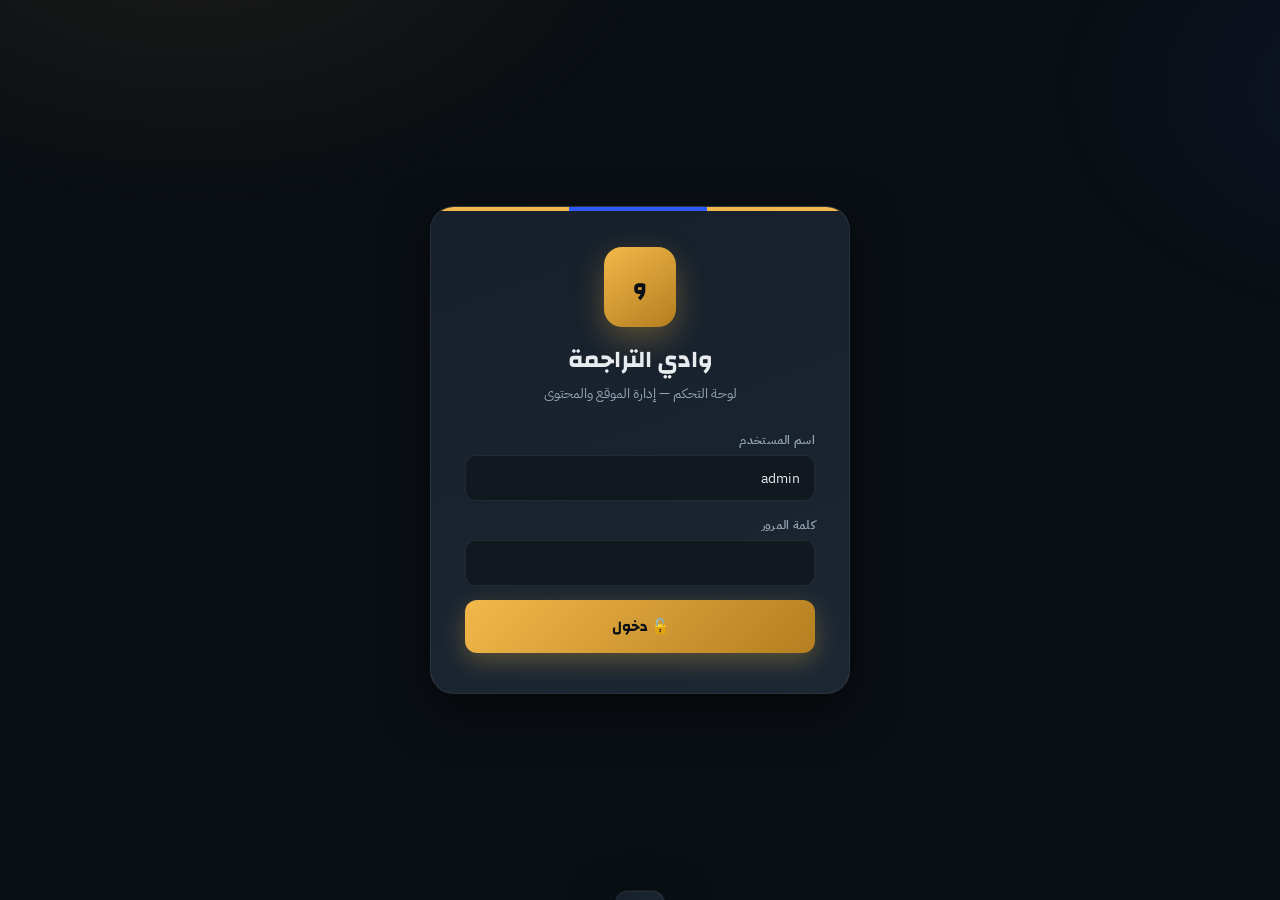
==== commit deb357c2: "Update admin.html" ====
--- a/admin.html
+++ b/admin.html
@@ -6,795 +6,792 @@
 <title>لوحة التحكم | وادي التراجمة</title>
 <link rel="preconnect" href="https://fonts.googleapis.com">
 <link rel="preconnect" href="https://fonts.gstatic.com" crossorigin>
+<link href="https://fonts.googleapis.com/css2?family=Changa:wght@500;600;700;800&family=IBM+Plex+Sans+Arabic:wght@300;400;500;600;700&display=swap" rel="stylesheet">
 <style>
-@import url("https://fonts.googleapis.com/css2?family=Changa:wght@500;600;700;800&family=IBM+Plex+Sans+Arabic:wght@300;400;500;600;700&display=swap");
 :root{
-  --bg:#f5f7f5;--srf:#fff;--srf2:#f0f3f0;--txt:#101815;--muted:#57665e;
-  --line:rgba(16,24,21,.12);--gold:#f2b84b;--goldD:#b57e1f;--gold-ink:#9a6e00;
-  --blue:#2e5bff;--green:#1f8a4c;--red:#c2410c;
+  --bg:#0a0f14;--soft:#111820;--srf:#161f2a;--srf2:#1c2733;--srf3:#24323f;
+  --txt:#e8ecef;--muted:#93a3b2;--dim:#6b7b8a;
+  --line:rgba(255,255,255,.08);--line2:rgba(255,255,255,.04);
+  --gold:#f2b84b;--gold2:#ffd98a;--goldD:#b57e1f;--gold-ink:#ffd98a;
+  --blue:#2e5bff;--blue2:#7c9bff;--green:#35e08d;--red:#ff5c5c;--amber:#ffb020;
   --df:"Changa",sans-serif;--bf:"IBM Plex Sans Arabic",sans-serif;
-  --r:16px;--shadow:0 8px 30px rgba(16,24,21,.08);
+  --r:16px;--sh:0 8px 32px rgba(0,0,0,.4);--sh2:0 16px 48px rgba(0,0,0,.5);
 }
 *{box-sizing:border-box;margin:0;padding:0}
-body{font-family:var(--bf);background:var(--bg);color:var(--txt);min-height:100vh}
+html,body{height:100%}
+body{font-family:var(--bf);background:var(--bg);color:var(--txt);overflow:hidden}
 button,input,select,textarea{font:inherit;color:inherit}
 button{cursor:pointer;border:none;background:none}
-h1,h2,h3,h4{font-family:var(--df)}
-.wrap{max-width:1200px;margin:0 auto;padding:0 20px}
+h1,h2,h3,h4{font-family:var(--df);line-height:1.3}
+input:focus,select:focus,textarea:focus{outline:none}
+
+/* الخلفية المتحركة */
+body::before{content:"";position:fixed;inset:0;background:
+  radial-gradient(800px 500px at 15% -10%,rgba(242,184,75,.08),transparent 60%),
+  radial-gradient(600px 400px at 110% 10%,rgba(46,91,255,.08),transparent 60%);
+  pointer-events:none;z-index:0}
 
 /* شاشة الدخول */
-.login{min-height:100vh;display:grid;place-items:center;padding:20px}
-.login-card{background:var(--srf);padding:40px;border-radius:var(--r);box-shadow:var(--shadow);width:100%;max-width:400px;text-align:center}
-.login-card h1{font-size:1.5rem;margin-bottom:8px}
-.login-card p{color:var(--muted);font-size:.88rem;margin-bottom:24px}
-.login-card input{width:100%;padding:14px;border:1.5px solid var(--line);border-radius:12px;margin-bottom:14px;font-size:.95rem}
-.login-card input:focus{outline:none;border-color:var(--gold);box-shadow:0 0 0 4px rgba(242,184,75,.15)}
-.btn{display:inline-flex;align-items:center;justify-content:center;gap:8px;background:linear-gradient(135deg,var(--gold),var(--goldD));color:#fff;padding:13px 28px;border-radius:12px;font-family:var(--df);font-weight:700;font-size:.95rem;transition:.2s;box-shadow:0 6px 20px rgba(242,184,75,.3)}
-.btn:hover{transform:translateY(-2px);filter:brightness(1.05)}
+.login{min-height:100vh;display:grid;place-items:center;padding:20px;position:relative;z-index:1;overflow-y:auto}
+.login-card{background:linear-gradient(160deg,var(--srf),var(--srf2));padding:40px 34px;border-radius:24px;box-shadow:var(--sh2);width:100%;max-width:420px;border:1px solid var(--line);position:relative;overflow:hidden}
+.login-card::before{content:"";position:absolute;top:0;left:0;right:0;height:4px;background:linear-gradient(90deg,var(--gold) 0 33%,var(--blue) 33% 66%,var(--gold) 66% 100%)}
+.login-logo{width:72px;height:80px;margin:0 auto 18px;display:grid;place-items:center;background:linear-gradient(145deg,var(--gold),var(--goldD));border-radius:18px;box-shadow:0 12px 32px rgba(242,184,75,.3);color:#0a0f14;font-family:var(--df);font-weight:800;font-size:1.4rem}
+.login-card h1{font-size:1.5rem;margin-bottom:6px;text-align:center}
+.login-card p{color:var(--muted);font-size:.88rem;margin-bottom:26px;text-align:center}
+.fld{margin-bottom:14px}
+.fld label{display:block;font-size:.8rem;color:var(--muted);font-weight:600;margin-bottom:6px;letter-spacing:.3px}
+.fld input{width:100%;padding:13px 16px;background:var(--soft);border:1.5px solid var(--line);border-radius:12px;font-size:.92rem;transition:.2s}
+.fld input:focus{border-color:var(--gold);background:var(--srf);box-shadow:0 0 0 4px rgba(242,184,75,.12)}
+.btn{display:inline-flex;align-items:center;justify-content:center;gap:8px;background:linear-gradient(135deg,var(--gold),var(--goldD));color:#0a0f14;padding:13px 26px;border-radius:12px;font-family:var(--df);font-weight:700;font-size:.92rem;box-shadow:0 8px 24px rgba(242,184,75,.3);transition:.2s}
+.btn:hover{transform:translateY(-2px);box-shadow:0 12px 30px rgba(242,184,75,.4)}
 .btn.full{width:100%}
 .btn.ghost{background:transparent;border:1.5px solid var(--line);color:var(--txt);box-shadow:none}
-.btn.ghost:hover{border-color:var(--gold);color:var(--gold-ink)}
-.btn.sm{padding:8px 16px;font-size:.82rem}
-.btn.danger{background:linear-gradient(135deg,var(--red),#a03008)}
-.btn.green{background:linear-gradient(135deg,var(--green),#166a3a)}
-
-/* الهيدر */
-.header{background:var(--srf);border-bottom:1px solid var(--line);padding:14px 0;position:sticky;top:0;z-index:50}
-.header .wrap{display:flex;align-items:center;justify-content:space-between;gap:16px}
-.header h2{font-size:1.2rem}
-.header .user{display:flex;align-items:center;gap:10px;color:var(--muted);font-size:.85rem}
-
-/* التخطيط */
-.layout{display:grid;grid-template-columns:240px 1fr;gap:24px;padding:24px 0}
-@media(max-width:900px){.layout{grid-template-columns:1fr}.sidebar{position:static;width:100%}}
-.sidebar{background:var(--srf);border-radius:var(--r);padding:16px;height:fit-content;position:sticky;top:80px}
-.sidebar a{display:flex;align-items:center;gap:10px;padding:12px 14px;border-radius:10px;color:var(--muted);font-weight:600;font-size:.9rem;margin-bottom:4px;transition:.2s;text-decoration:none}
-.sidebar a:hover{background:var(--srf2);color:var(--txt)}
-.sidebar a.on{background:linear-gradient(135deg,rgba(242,184,75,.15),rgba(46,91,255,.08));color:var(--gold-ink)}
-.sidebar a i{width:24px;height:24px;display:grid;place-items:center;font-style:normal}
-
-.content{background:var(--srf);border-radius:var(--r);padding:24px;box-shadow:var(--shadow)}
-.content h3{font-size:1.3rem;margin-bottom:16px}
-
-/* القوائم */
-.list{display:grid;gap:12px}
-.item{background:var(--srf2);border:1px solid var(--line);border-radius:12px;padding:14px;display:flex;align-items:center;gap:12px;flex-wrap:wrap}
-.item .info{flex:1;min-width:150px}
-.item .info b{display:block;font-family:var(--df);font-size:.95rem}
-.item .info small{color:var(--muted);font-size:.78rem}
-.item .actions{display:flex;gap:6px}
-.item .actions button{width:32px;height:32px;border-radius:8px;display:grid;place-items:center;transition:.2s}
-.item .actions .edit{background:rgba(46,91,255,.12);color:var(--blue)}
-.item .actions .edit:hover{background:var(--blue);color:#fff}
-.item .actions .del{background:rgba(194,65,12,.12);color:var(--red)}
-.item .actions .del:hover{background:var(--red);color:#fff}
-
-/* النماذج */
-.modal{position:fixed;inset:0;background:rgba(0,0,0,.5);backdrop-filter:blur(4px);display:none;place-items:center;z-index:100;padding:20px}
+.btn.ghost:hover{border-color:var(--gold);color:var(--gold-ink);background:rgba(242,184,75,.06)}
+.btn.sm{padding:8px 16px;font-size:.82rem;min-height:38px;border-radius:10px}
+.btn.danger{background:linear-gradient(135deg,var(--red),#c2410c);color:#fff}
+.btn.blue{background:linear-gradient(135deg,var(--blue),#1d4ed8);color:#fff}
+.btn.green{background:linear-gradient(135deg,var(--green),#16a34a);color:#0a0f14}
+
+/* التطبيق */
+.app{display:grid;grid-template-columns:260px 1fr;height:100vh;position:relative;z-index:1}
+.sidebar{background:var(--srf);border-inline-end:1px solid var(--line);display:flex;flex-direction:column;overflow-y:auto}
+.sb-head{padding:22px 18px;border-bottom:1px solid var(--line)}
+.sb-brand{display:flex;align-items:center;gap:11px}
+.sb-logo{width:42px;height:46px;border-radius:11px;background:linear-gradient(145deg,var(--gold),var(--goldD));display:grid;place-items:center;color:#0a0f14;font-family:var(--df);font-weight:800;font-size:.95rem;box-shadow:0 6px 16px rgba(242,184,75,.3);flex-shrink:0}
+.sb-brand b{font-family:var(--df);font-size:1rem;display:block;line-height:1.2}
+.sb-brand small{color:var(--gold-ink);font-size:.7rem;font-weight:600}
+.sb-nav{flex:1;padding:14px 10px;display:flex;flex-direction:column;gap:3px}
+.sb-nav .group{font-size:.68rem;color:var(--dim);font-weight:700;text-transform:uppercase;letter-spacing:1px;padding:14px 12px 6px}
+.sb-nav a{display:flex;align-items:center;gap:12px;padding:11px 12px;border-radius:10px;color:var(--muted);font-weight:600;font-size:.88rem;text-decoration:none;position:relative;transition:.2s;margin-bottom:2px}
+.sb-nav a:hover{background:var(--srf2);color:var(--txt)}
+.sb-nav a.on{background:linear-gradient(90deg,rgba(242,184,75,.15),rgba(46,91,255,.05));color:var(--gold-ink)}
+.sb-nav a.on::before{content:"";position:absolute;inset-inline-start:0;top:8px;bottom:8px;width:3px;background:linear-gradient(180deg,var(--gold),var(--blue));border-radius:3px}
+.sb-nav a i{width:28px;height:28px;display:grid;place-items:center;border-radius:8px;background:var(--srf2);font-style:normal;font-size:.95rem}
+.sb-nav a.on i{background:linear-gradient(135deg,var(--gold),var(--goldD));color:#0a0f14}
+.sb-foot{padding:14px 16px;border-top:1px solid var(--line);display:flex;align-items:center;gap:10px}
+.sb-foot .usr{flex:1;min-width:0}
+.sb-foot .usr b{display:block;font-size:.86rem;font-family:var(--df)}
+.sb-foot .usr small{color:var(--dim);font-size:.7rem}
+.sb-foot .usr-ic{width:34px;height:34px;border-radius:50%;background:linear-gradient(135deg,var(--blue),var(--blue2));color:#fff;display:grid;place-items:center;font-weight:700;flex-shrink:0}
+
+/* المحتوى */
+.main{overflow-y:auto;display:flex;flex-direction:column}
+.top{background:var(--srf);border-bottom:1px solid var(--line);padding:14px 26px;display:flex;align-items:center;justify-content:space-between;gap:14px;position:sticky;top:0;z-index:10;backdrop-filter:blur(10px)}
+.top h2{font-size:1.15rem;font-family:var(--df)}
+.top .mode{display:inline-flex;align-items:center;gap:6px;padding:4px 12px;border-radius:100px;font-size:.72rem;font-weight:700;font-family:var(--df)}
+.mode.local{background:rgba(124,155,255,.14);color:var(--blue2);border:1px solid rgba(124,155,255,.3)}
+.mode.api{background:rgba(53,224,141,.14);color:var(--green);border:1px solid rgba(53,224,141,.3)}
+.mode::before{content:"";width:6px;height:6px;border-radius:50%;background:currentColor;animation:blip 1.6s infinite}
+@keyframes blip{0%,100%{opacity:1}50%{opacity:.3}}
+.content{padding:24px 26px;flex:1}
+
+/* الإحصائيات */
+.stats{display:grid;grid-template-columns:repeat(auto-fit,minmax(180px,1fr));gap:14px;margin-bottom:26px}
+.stat{background:linear-gradient(145deg,var(--srf),var(--srf2));border:1px solid var(--line);border-radius:var(--r);padding:18px;position:relative;overflow:hidden;transition:.2s}
+.stat:hover{transform:translateY(-3px);box-shadow:var(--sh);border-color:rgba(242,184,75,.25)}
+.stat::before{content:"";position:absolute;top:0;left:0;right:0;height:3px;background:var(--kit,linear-gradient(90deg,var(--gold),var(--blue)))}
+.stat-top{display:flex;align-items:center;justify-content:space-between;margin-bottom:10px}
+.stat-ic{width:38px;height:38px;border-radius:10px;display:grid;place-items:center;font-size:1.1rem;background:rgba(242,184,75,.14);color:var(--gold-ink)}
+.stat b{display:block;font-family:var(--df);font-size:2rem;font-weight:800;line-height:1;color:var(--txt)}
+.stat small{color:var(--muted);font-size:.76rem;display:block;margin-top:4px}
+
+/* الأزرار السريعة */
+.quick-grid{display:grid;grid-template-columns:repeat(auto-fit,minmax(160px,1fr));gap:12px;margin-bottom:22px}
+.qbtn{background:linear-gradient(145deg,var(--srf),var(--srf2));border:1px solid var(--line);border-radius:14px;padding:16px;display:flex;align-items:center;gap:12px;transition:.2s;color:var(--txt);font-family:var(--df);font-weight:700;font-size:.9rem;text-align:start}
+.qbtn:hover{border-color:var(--gold);transform:translateY(-2px);box-shadow:var(--sh)}
+.qbtn i{width:40px;height:40px;border-radius:10px;display:grid;place-items:center;font-size:1.15rem;font-style:normal;flex-shrink:0}
+.qbtn.g i{background:linear-gradient(135deg,rgba(242,184,75,.2),rgba(242,184,75,.08));color:var(--gold-ink)}
+.qbtn.b i{background:linear-gradient(135deg,rgba(46,91,255,.2),rgba(46,91,255,.08));color:var(--blue2)}
+.qbtn.gr i{background:linear-gradient(135deg,rgba(53,224,141,.2),rgba(53,224,141,.08));color:var(--green)}
+.qbtn.r i{background:linear-gradient(135deg,rgba(255,92,92,.2),rgba(255,92,92,.08));color:var(--red)}
+
+/* العناوين */
+.sec-head{display:flex;justify-content:space-between;align-items:center;margin-bottom:16px;gap:12px;flex-wrap:wrap}
+.sec-head h3{font-size:1.15rem;display:flex;align-items:center;gap:10px}
+.sec-head h3 .count{font-size:.72rem;font-weight:700;background:var(--srf2);color:var(--gold-ink);padding:3px 10px;border-radius:100px;border:1px solid rgba(242,184,75,.25)}
+
+/* القائمة */
+.list{display:grid;gap:10px}
+.it{background:var(--srf);border:1px solid var(--line);border-radius:14px;padding:14px 16px;display:flex;align-items:center;gap:14px;transition:.2s}
+.it:hover{border-color:rgba(255,255,255,.14);background:var(--srf2)}
+.it-ic{width:42px;height:42px;border-radius:12px;background:linear-gradient(135deg,rgba(242,184,75,.15),rgba(46,91,255,.08));display:grid;place-items:center;font-size:1.1rem;flex-shrink:0}
+.it-ic img{width:100%;height:100%;object-fit:cover;border-radius:12px}
+.it-bd{flex:1;min-width:0}
+.it-bd b{font-family:var(--df);font-size:.95rem;display:block}
+.it-bd small{color:var(--muted);font-size:.76rem;display:block;margin-top:2px}
+.it-tags{display:flex;gap:4px;margin-top:5px;flex-wrap:wrap}
+.tag{font-size:.66rem;font-weight:700;padding:2px 8px;border-radius:100px;font-family:var(--df)}
+.tag.gold{background:rgba(242,184,75,.14);color:var(--gold-ink);border:1px solid rgba(242,184,75,.3)}
+.tag.blue{background:rgba(46,91,255,.14);color:var(--blue2);border:1px solid rgba(46,91,255,.3)}
+.tag.green{background:rgba(53,224,141,.14);color:var(--green);border:1px solid rgba(53,224,141,.3)}
+.tag.red{background:rgba(255,92,92,.14);color:var(--red);border:1px solid rgba(255,92,92,.3)}
+.tag.amber{background:rgba(255,176,32,.14);color:var(--amber);border:1px solid rgba(255,176,32,.3)}
+.it-acts{display:flex;gap:5px}
+.it-acts button{width:34px;height:34px;border-radius:9px;display:grid;place-items:center;transition:.2s;font-size:.9rem}
+.it-acts .e{background:rgba(46,91,255,.12);color:var(--blue2)}
+.it-acts .e:hover{background:var(--blue);color:#fff}
+.it-acts .d{background:rgba(255,92,92,.12);color:var(--red)}
+.it-acts .d:hover{background:var(--red);color:#fff}
+
+/* مودال */
+.modal{position:fixed;inset:0;background:rgba(0,0,0,.7);backdrop-filter:blur(8px);display:none;place-items:center;z-index:100;padding:16px;overflow-y:auto}
 .modal.on{display:grid}
-.modal-box{background:var(--srf);border-radius:var(--r);width:100%;max-width:560px;max-height:85vh;overflow-y:auto;padding:24px;box-shadow:0 20px 60px rgba(0,0,0,.2)}
-.modal-box h3{margin-bottom:16px;font-size:1.2rem}
-.field{margin-bottom:14px}
-.field label{display:block;font-size:.85rem;color:var(--muted);font-weight:600;margin-bottom:6px}
-.field input,.field select,.field textarea{width:100%;padding:12px;border:1.5px solid var(--line);border-radius:10px;background:var(--bg)}
-.field input:focus,.field select:focus,.field textarea:focus{outline:none;border-color:var(--gold);box-shadow:0 0 0 4px rgba(242,184,75,.12)}
-.field textarea{min-height:100px;resize:vertical}
-.field-row{display:grid;grid-template-columns:1fr 1fr;gap:12px}
-@media(max-width:600px){.field-row{grid-template-columns:1fr}}
-.modal-actions{display:flex;gap:10px;justify-content:flex-end;margin-top:20px;padding-top:16px;border-top:1px solid var(--line)}
-
-/* الإحصائيات */
-.stats{display:grid;grid-template-columns:repeat(auto-fit,minmax(140px,1fr));gap:12px;margin-bottom:24px}
-.stat{background:var(--srf2);border:1px solid var(--line);border-radius:12px;padding:16px;text-align:center}
-.stat b{display:block;font-family:var(--df);font-size:1.6rem;color:var(--gold-ink)}
-.stat small{color:var(--muted);font-size:.78rem}
-
-/* الجدول */
-.tbl{width:100%;border-collapse:collapse;font-size:.85rem}
-.tbl th,.tbl td{padding:10px;text-align:center;border-bottom:1px solid var(--line)}
-.tbl th{background:var(--srf2);font-weight:700;font-size:.8rem;color:var(--muted)}
-.tbl tr:hover{background:rgba(242,184,75,.05)}
-.tbl input{width:70px;padding:6px;border:1px solid var(--line);border-radius:6px;text-align:center}
-.tbl input:focus{outline:none;border-color:var(--gold)}
+.modal-box{background:linear-gradient(160deg,var(--srf),var(--srf2));border:1px solid var(--line);border-radius:20px;width:100%;max-width:680px;max-height:90vh;overflow-y:auto;padding:24px;box-shadow:var(--sh2);position:relative}
+.modal-box.lg{max-width:900px}
+.modal-box h3{font-size:1.25rem;margin-bottom:16px;display:flex;align-items:center;gap:10px}
+.modal-box h3::before{content:"";width:4px;height:22px;background:linear-gradient(180deg,var(--gold),var(--blue));border-radius:3px}
+.fld{margin-bottom:14px}
+.fld label{display:block;font-size:.78rem;color:var(--muted);font-weight:600;margin-bottom:6px;letter-spacing:.3px}
+.fld input,.fld select,.fld textarea{width:100%;padding:11px 14px;background:var(--soft);border:1.5px solid var(--line);border-radius:10px;font-size:.9rem;transition:.2s}
+.fld input:focus,.fld select:focus,.fld textarea:focus{border-color:var(--gold);box-shadow:0 0 0 4px rgba(242,184,75,.1)}
+.fld textarea{min-height:90px;resize:vertical}
+.fld-row{display:grid;grid-template-columns:1fr 1fr;gap:10px}
+@media(max-width:600px){.fld-row{grid-template-columns:1fr}}
+.modal-acts{display:flex;gap:10px;justify-content:flex-end;margin-top:20px;padding-top:16px;border-top:1px solid var(--line)}
+
+/* محرر التشكيلة المتقدم */
+.lu-editor{display:grid;grid-template-columns:1fr 1.1fr;gap:16px;margin-top:10px}
+@media(max-width:760px){.lu-editor{grid-template-columns:1fr}}
+.lu-side{background:var(--soft);border:1px solid var(--line);border-radius:14px;padding:14px;max-height:440px;overflow-y:auto}
+.lu-group{margin-bottom:14px}
+.lu-group-title{display:flex;align-items:center;gap:8px;font-family:var(--df);font-weight:700;font-size:.85rem;color:var(--gold-ink);margin-bottom:8px;padding-bottom:6px;border-bottom:1px dashed var(--line)}
+.lu-group-title::before{content:"";width:10px;height:10px;border-radius:3px;background:linear-gradient(135deg,var(--gold),var(--goldD))}
+.lu-group-title .n{margin-inline-start:auto;font-size:.68rem;background:var(--srf3);padding:2px 8px;border-radius:100px;color:var(--muted)}
+.lu-player{display:flex;align-items:center;gap:10px;padding:7px 9px;background:var(--srf);border:1px solid var(--line);border-radius:9px;margin-bottom:5px;cursor:pointer;transition:.2s}
+.lu-player:hover{border-color:var(--gold)}
+.lu-player.in{background:linear-gradient(135deg,rgba(242,184,75,.15),rgba(46,91,255,.08));border-color:rgba(242,184,75,.4)}
+.lu-player .num{width:26px;height:26px;border-radius:8px;background:var(--srf2);display:grid;place-items:center;font-family:var(--df);font-weight:800;font-size:.72rem;flex-shrink:0}
+.lu-player.in .num{background:linear-gradient(135deg,var(--gold),var(--goldD));color:#0a0f14}
+.lu-player .nm{flex:1;font-size:.82rem;min-width:0}
+.lu-player .nm b{display:block;font-family:var(--df);font-weight:700}
+.lu-player .nm small{color:var(--muted);font-size:.7rem}
+.lu-player .x{width:22px;height:22px;border-radius:6px;background:rgba(255,92,92,.14);color:var(--red);display:grid;place-items:center;font-size:.7rem;opacity:0;transition:.2s}
+.lu-player.in .x{opacity:1}
+
+/* الملعب المنظوري للمعاينة */
+.pitch-mini{position:relative;width:100%;aspect-ratio:.85/1;margin:0 auto;
+  clip-path:polygon(14% 0,86% 0,100% 100%,0 100%);
+  background:
+    radial-gradient(circle at 50% 50%,transparent 26px,rgba(255,255,255,.3) 26px 28px,transparent 29px),
+    linear-gradient(180deg,transparent 49%,rgba(255,255,255,.3) 49% 51%,transparent 51%),
+    repeating-linear-gradient(0deg,#1e8049 0 28px,#187040 28px 56px);
+  box-shadow:0 8px 24px rgba(0,0,0,.4);overflow:hidden}
+.pitch-mini::before{content:"";position:absolute;inset:0;background:linear-gradient(180deg,rgba(0,0,0,.3),transparent 28%,transparent 72%,rgba(0,0,0,.22));pointer-events:none}
+.pitch-mini-in{position:relative;height:100%;display:flex;flex-direction:column;justify-content:space-between;padding:5% 4%}
+.pm-row{display:flex;justify-content:center;gap:3%;margin:0 auto}
+.pm-row.r1{width:56%}.pm-row.r2{width:70%}.pm-row.r3{width:86%}.pm-row.r4{width:34%}
+.pm-p{display:flex;flex-direction:column;align-items:center;gap:2px;flex:1;max-width:68px}
+.pm-p .jsy{width:100%;max-width:38px;filter:drop-shadow(0 3px 6px rgba(0,0,0,.4))}
+.pm-p span{color:#fff;font-size:.55rem;font-weight:700;text-align:center;line-height:1.2;text-shadow:0 1px 3px rgba(0,0,0,.8)}
+.pm-row.r1 .pm-p{transform:scale(.85)}.pm-row.r2 .pm-p{transform:scale(.92)}
+.pm-row.r4 .pm-p .jsy{max-width:42px}
+.pm-empty{position:absolute;inset:0;display:grid;place-items:center;color:rgba(255,255,255,.6);font-size:.8rem;text-align:center;padding:20px;text-shadow:0 2px 8px rgba(0,0,0,.6)}
+
+/* قائمة الخصم */
+.opl{display:grid;gap:6px;margin-top:8px}
+.opl .r{display:flex;align-items:center;gap:8px;background:var(--soft);border:1px solid var(--line);border-radius:9px;padding:7px 10px}
+.opl .r .n{width:24px;height:24px;border-radius:6px;background:linear-gradient(135deg,var(--blue),var(--blue2));color:#fff;display:grid;place-items:center;font-size:.7rem;font-family:var(--df);font-weight:700;flex-shrink:0}
+.opl .r input{flex:1;background:transparent;border:none;padding:4px}
+.opl .r button{width:24px;height:24px;border-radius:6px;background:rgba(255,92,92,.12);color:var(--red);font-size:.7rem}
+
+/* الأهداف */
+.gl{display:grid;gap:6px;margin-top:8px}
+.gl .r{display:flex;align-items:center;gap:6px;background:var(--soft);border:1px solid var(--line);border-radius:9px;padding:6px 10px;flex-wrap:wrap}
+.gl .r select,.gl .r input{background:var(--srf);border:1px solid var(--line);border-radius:7px;padding:6px 8px;font-size:.8rem}
+.gl .r .tm{width:80px;font-family:var(--df);font-weight:700}
+.gl .r .pl{flex:1;min-width:120px}
+.gl .r .mi{width:72px}
+.gl .r .x{width:26px;height:26px;border-radius:6px;background:rgba(255,92,92,.12);color:var(--red)}
+
+/* الصور المصغرة */
+.thumbs{display:flex;gap:8px;flex-wrap:wrap;margin-top:8px}
+.thumbs div{position:relative}
+.thumbs img{width:72px;height:72px;object-fit:cover;border-radius:9px;border:1px solid var(--line)}
+.thumbs button{position:absolute;top:-6px;inset-inline-end:-6px;width:20px;height:20px;border-radius:50%;background:var(--red);color:#fff;font-size:.65rem;box-shadow:0 2px 8px rgba(0,0,0,.3)}
+.img-preview{width:100%;max-height:180px;object-fit:cover;border-radius:10px;margin-top:8px;border:1px solid var(--line)}
 
 /* الرسائل */
-.msg{background:var(--srf2);border:1px solid var(--line);border-radius:12px;padding:14px;margin-bottom:10px}
-.msg.read{opacity:.6}
-.msg .head{display:flex;justify-content:space-between;align-items:center;margin-bottom:8px;flex-wrap:wrap;gap:8px}
+.msg{background:var(--srf);border:1px solid var(--line);border-radius:14px;padding:14px;margin-bottom:10px}
+.msg.read{opacity:.55}
+.msg .head{display:flex;justify-content:space-between;gap:8px;flex-wrap:wrap;margin-bottom:8px;align-items:center}
 .msg .head b{font-family:var(--df);font-size:.92rem}
-.msg .head time{font-size:.75rem;color:var(--muted)}
-.msg p{font-size:.88rem;color:var(--txt)}
-.msg .meta{font-size:.78rem;color:var(--muted);margin-top:6px}
-
-/* صور */
-.img-preview{width:100%;max-height:200px;object-fit:cover;border-radius:10px;margin-top:10px;background:var(--srf2)}
-.upload-area{border:2px dashed var(--line);border-radius:12px;padding:30px;text-align:center;cursor:pointer;transition:.2s;background:var(--bg)}
-.upload-area:hover{border-color:var(--gold);background:rgba(242,184,75,.05)}
-.upload-area input{display:none}
-
-.toast{position:fixed;bottom:20px;left:50%;transform:translateX(-50%);background:var(--txt);color:#fff;padding:12px 24px;border-radius:100px;font-size:.88rem;box-shadow:0 10px 30px rgba(0,0,0,.2);z-index:200;opacity:0;transition:.3s;pointer-events:none}
-.toast.on{opacity:1;transform:translateX(-50%) translateY(-5px)}
-
-.empty{text-align:center;padding:40px;color:var(--muted)}
-.empty i{font-size:2.5rem;display:block;margin-bottom:10px}
-
-.section-head{display:flex;justify-content:space-between;align-items:center;margin-bottom:16px;flex-wrap:wrap;gap:10px}
-.section-head h3{margin:0}
+.msg .head time{font-size:.72rem;color:var(--dim)}
+.msg p{font-size:.86rem;line-height:1.6}
+.msg .meta{font-size:.74rem;color:var(--muted);margin-top:6px;display:flex;gap:10px;flex-wrap:wrap}
+.msg .acts{margin-top:10px;display:flex;gap:6px}
+
+.empty{text-align:center;padding:50px 20px;color:var(--muted);background:var(--srf);border:1px dashed var(--line);border-radius:var(--r)}
+.empty i{font-size:3rem;display:block;margin-bottom:10px;opacity:.5}
+.empty h3{font-size:1.05rem;color:var(--txt);margin-bottom:4px}
+.empty p{font-size:.84rem}
+
+/* إعدادات الشبكة */
+.set-grid{display:grid;grid-template-columns:1fr;gap:16px}
+@media(min-width:800px){.set-grid{grid-template-columns:1fr 1fr}}
+.set-card{background:var(--srf);border:1px solid var(--line);border-radius:16px;padding:20px}
+.set-card h4{font-family:var(--df);font-size:1rem;margin-bottom:14px;display:flex;align-items:center;gap:8px;color:var(--gold-ink)}
+.set-card h4::before{content:"";width:10px;height:10px;border-radius:3px;background:linear-gradient(135deg,var(--gold),var(--goldD))}
+
+/* توست */
+.toast{position:fixed;bottom:20px;left:50%;transform:translateX(-50%) translateY(140%);background:linear-gradient(135deg,var(--srf),var(--srf2));border:1px solid var(--line);color:var(--txt);padding:12px 24px;border-radius:100px;font-size:.88rem;font-family:var(--df);box-shadow:var(--sh2);z-index:200;transition:transform .4s cubic-bezier(.2,.8,.2,1);display:flex;align-items:center;gap:8px}
+.toast.on{transform:translateX(-50%) translateY(0)}
+.toast.ok{border-color:rgba(53,224,141,.4)}
+.toast.err{border-color:rgba(255,92,92,.4)}
+
+/* متجاوب */
+.menu-btn{display:none;width:40px;height:40px;border-radius:10px;background:var(--srf);border:1px solid var(--line);place-items:center;font-size:1.1rem;color:var(--txt)}
+@media(max-width:900px){
+  .app{grid-template-columns:1fr}
+  .sidebar{position:fixed;inset-inline-end:0;top:0;bottom:0;width:280px;z-index:50;transform:translateX(105%);transition:transform .3s}
+  .sidebar.on{transform:translateX(0)}
+  .menu-btn{display:grid}
+  .backdrop{position:fixed;inset:0;background:rgba(0,0,0,.6);z-index:40;display:none}
+  .backdrop.on{display:block}
+}
 </style>
 </head>
 <body>
 
-<!-- شاشة الدخول -->
 <div class="login" id="loginView">
   <div class="login-card">
-    <h1>🏟️ وادي التراجمة</h1>
-    <p>لوحة تحكم النادي — تسجيل الدخول</p>
-    <input type="text" id="username" placeholder="اسم المستخدم" autocomplete="username">
-    <input type="password" id="password" placeholder="كلمة المرور" autocomplete="current-password">
-    <button class="btn full" onclick="login()">دخول</button>
+    <div class="login-logo">و</div>
+    <h1>وادي التراجمة</h1>
+    <p>لوحة التحكم — إدارة الموقع والمحتوى</p>
+    <div class="fld"><label>اسم المستخدم</label><input type="text" id="username" value="admin" autocomplete="username"></div>
+    <div class="fld"><label>كلمة المرور</label><input type="password" id="password" autocomplete="current-password"></div>
+    <button class="btn full" id="loginBtn">🔓 دخول</button>
   </div>
 </div>
 
-<!-- لوحة التحكم -->
-<div id="appView" style="display:none">
-  <header class="header">
-    <div class="wrap">
-      <h2>⚽ لوحة التحكم</h2>
-      <div class="user">
-        <span id="userName">admin</span>
-        <button class="btn sm ghost" onclick="logout()">خروج</button>
+<div class="app" id="appView" style="display:none">
+  <aside class="sidebar" id="sidebar">
+    <div class="sb-head">
+      <div class="sb-brand">
+        <div class="sb-logo">و</div>
+        <div><b>وادي التراجمة</b><small>لوحة التحكم</small></div>
       </div>
     </div>
-  </header>
-  
-  <div class="wrap">
-    <div class="layout">
-      <aside class="sidebar" id="sidebar"></aside>
-      <main class="content" id="content"></main>
+    <nav class="sb-nav" id="sbNav"></nav>
+    <div class="sb-foot">
+      <div class="usr-ic" id="usrIc">A</div>
+      <div class="usr"><b id="userName">admin</b><small id="modeSmall">—</small></div>
+      <button class="btn sm ghost" id="logoutBtn" style="padding:6px 10px" title="خروج">🚪</button>
     </div>
-  </div>
+  </aside>
+
+  <main class="main">
+    <div class="top">
+      <div style="display:flex;align-items:center;gap:10px">
+        <button class="menu-btn" id="menuBtn">☰</button>
+        <h2 id="pageTitle">لوحة القيادة</h2>
+      </div>
+      <span class="mode" id="modeTag">محلي</span>
+    </div>
+    <div class="content" id="content"></div>
+  </main>
 </div>
 
-<!-- المودال -->
-<div class="modal" id="modal">
-  <div class="modal-box" id="modalBox"></div>
-</div>
-
+<div class="backdrop" id="backdrop"></div>
+<div class="modal" id="modal"><div class="modal-box" id="modalBox"></div></div>
 <div class="toast" id="toast"></div>
 
 <script>
 (function(){
 "use strict";
-
-var API = "/api";
-var KEY = "wadi_data_v2";
-var TOKEN = localStorage.getItem("wadi_token")||"";
-var C = null;
-var cur = "dash";
-
-var POS = ["حارس مرمى","مدافع","وسط","مهاجم"];
-
-var SECTIONS = [
-  ["dash","📊","لوحة القيادة"],
-  ["players","👥","اللاعبون"],
-  ["matches","⚽","المباريات"],
-  ["standings","🏆","جدول الترتيب"],
-  ["news","📰","الأخبار"],
-  ["gallery","📸","معرض الصور"],
-  ["honors","🏅","سجل الشرف"],
-  ["board","🧑‍💼","الإدارة"],
-  ["messages","✉️","الرسائل"],
-  ["settings","⚙️","الإعدادات"]
+var API="/api",KEY="wadi_data_v2",TOKEN=localStorage.getItem("wadi_token")||"";
+var C=null,MODE="",POS=["حارس مرمى","مدافع","وسط","مهاجم"];
+var SECTIONS=[
+  {g:"الرئيسية",items:[["dash","📊","لوحة القيادة"]]},
+  {g:"المحتوى",items:[["players","👥","اللاعبون"],["matches","⚽","المباريات"],["news","📰","الأخبار"]]},
+  {g:"النادي",items:[["board","🧑‍","الإدارة"],["messages","✉️","الرسائل"]]},
+  {g:"النظام",items:[["settings","⚙️","الإعدادات"]]}
 ];
 
-/* ===== دوال مساعدة ===== */
 function $(s){return document.querySelector(s)}
-function esc(s){return String(s||"").replace(/[&<>"']/g,function(c){return{"&":"&amp;","<":"&lt;",">":"&gt;",'"':"&quot;","'":"&#39;"}[c]})}
-
-function toast(m){
-  var t=$("#toast");t.textContent=m;t.classList.add("on");
-  setTimeout(function(){t.classList.remove("on")},3000);
-}
-
-function api(path,opts){
-  opts = opts||{};
-  opts.headers = Object.assign({"Content-Type":"application/json"},opts.headers||{});
-  if(TOKEN)opts.headers["Authorization"]="Bearer "+TOKEN;
-  return fetch(API+path,opts).then(function(r){
-    if(!r.ok)throw new Error("خطأ: "+r.status);
-    return r.json();
+function $$(s){return Array.prototype.slice.call(document.querySelectorAll(s))}
+function esc(s){return String(s==null?"":s).replace(/[&<>"']/g,function(c){return{"&":"&amp;","<":"&lt;",">":"&gt;",'"':"&quot;","'":"&#39;"}[c]})}
+function toast(m,type){var t=$("#toast");t.textContent=m;t.className="toast on "+(type||"ok");setTimeout(function(){t.className="toast"},3000)}
+function localPass(){return localStorage.getItem("wadi_pass")||"wadi2026"}
+
+function DEFAULT(){return{settings:{name:"وادي التراجمة",region:"ريفي رفاعة",motto:"من قلب الوادي.. نلعب باسم الديار",about:"",defaultXI:[],f1:{name:"ميدان الوادي",map:"https://maps.app.goo.gl/5omSxgEUMPaeguno7"},f2:{name:"ميدان الهاشماب",map:"https://maps.app.goo.gl/NQ5eu8AeUwTmhckv6?g_st=ac"},social:{fb:"",wa:"",yt:"",ig:"",tt:""}},players:[],matches:[],news:[],board:[],messages:[]}}
+
+function loadLocal(){
+  try{var r=localStorage.getItem(KEY);C=r?JSON.parse(r):DEFAULT()}catch(e){C=DEFAULT()}
+  ["players","matches","news","board","messages"].forEach(function(k){if(!Array.isArray(C[k]))C[k]=[]});
+  C.settings=C.settings||DEFAULT().settings;
+  if(!C.settings.social)C.settings.social={fb:"",wa:"",yt:"",ig:"",tt:""};
+  if(!Array.isArray(C.settings.defaultXI))C.settings.defaultXI=[];
+  C.matches.forEach(function(m){if(!Array.isArray(m.lineup))m.lineup=[];if(!Array.isArray(m.oppLineup))m.oppLineup=[];if(!Array.isArray(m.goals))m.goals=[]});
+  C.news.forEach(function(n){if(!Array.isArray(n.imgs))n.imgs=n.img?[n.img]:[]});
+}
+function save(){
+  localStorage.setItem(KEY,JSON.stringify(C));
+  if(MODE==="api"){
+    fetch(API+"/admin",{method:"POST",headers:{"Content-Type":"application/json","Authorization":"Bearer "+TOKEN},body:JSON.stringify(C)})
+      .then(function(){toast("✅ تم الحفظ (سحابي + محلي)","ok")})
+      .catch(function(){toast("✅ تم الحفظ محليًا","ok")});
+  }else toast("✅ تم الحفظ","ok");
+}
+
+function compress(file,cb){
+  var r=new FileReader();
+  r.onload=function(){
+    var img=new Image();
+    img.onload=function(){
+      var max=700,w=img.width,h=img.height;
+      if(w>max){h=Math.round(h*max/w);w=max}
+      var c=document.createElement("canvas");c.width=w;c.height=h;
+      c.getContext("2d").drawImage(img,0,0,w,h);
+      cb(c.toDataURL("image/jpeg",.8));
+    };
+    img.src=r.result;
+  };
+  r.readAsDataURL(file);
+}
+
+function enter(mode,user){
+  MODE=mode;
+  $("#loginView").style.display="none";
+  $("#appView").style.display="grid";
+  $("#userName").textContent=user||"admin";
+  $("#usrIc").textContent=(user||"A").charAt(0).toUpperCase();
+  $("#modeTag").textContent=mode==="api"?"متصل":"محلي";
+  $("#modeTag").className="mode "+(mode==="api"?"api":"local");
+  $("#modeSmall").textContent=mode==="api"?"وضع متصل":"وضع محلي";
+  buildSidebar();go("dash");
+}
+function login(){
+  var u=$("#username").value.trim()||"admin",p=$("#password").value;
+  fetch(API+"/login",{method:"POST",headers:{"Content-Type":"application/json"},body:JSON.stringify({username:u,password:p})})
+    .then(function(r){
+      if(r.status===404||r.status===500||r.status===405||r.status===403)throw{net:true};
+      if(!r.ok)throw{net:false};
+      return r.json();
+    })
+    .then(function(r){
+      TOKEN=r.token;localStorage.setItem("wadi_token",TOKEN);localStorage.setItem("wadi_user",r.username||u);
+      fetch(API+"/admin",{headers:{"Authorization":"Bearer "+TOKEN}}).then(function(x){return x.json()}).then(function(d){
+        C=d.content||DEFAULT();
+        ["players","matches","news","board","messages"].forEach(function(k){if(!Array.isArray(C[k]))C[k]=[]});
+        enter("api",r.username||u);
+      });
+    })
+    .catch(function(err){
+      if(err&&err.net){
+        if(p===localPass()){loadLocal();enter("local",u)}
+        else toast("❌ كلمة المرور خاطئة (الافتراضية: wadi2026)","err");
+      }else toast("❌ بيانات الدخول خاطئة","err");
+    });
+}
+$("#loginBtn").onclick=login;
+$("#password").addEventListener("keydown",function(e){if(e.key==="Enter")login()});
+$("#logoutBtn").onclick=function(){
+  if(MODE==="api")fetch(API+"/logout",{method:"POST",headers:{"Authorization":"Bearer "+TOKEN}}).catch(function(){});
+  localStorage.removeItem("wadi_token");TOKEN="";location.reload();
+};
+
+function buildSidebar(){
+  var h="";
+  SECTIONS.forEach(function(s){
+    h+='<div class="group">'+s.g+'</div>';
+    s.items.forEach(function(it){h+='<a href="#" data-sec="'+it[0]+'"><i>'+it[1]+'</i>'+it[2]+'</a>'});
   });
-}
-
-/* ===== الدخول والخروج ===== */
-window.login = function(){
-  var u=$("#username").value.trim()||"admin";
-  var p=$("#password").value;
-  api("/login",{method:"POST",body:JSON.stringify({username:u,password:p})})
-    .then(function(r){
-      TOKEN=r.token;
-      localStorage.setItem("wadi_token",TOKEN);
-      localStorage.setItem("wadi_user",r.username||u);
-      boot();
-    })
-    .catch(function(){toast("❌ بيانات الدخول خاطئة")});
-};
-
-window.logout = function(){
-  api("/logout",{method:"POST"}).catch(function(){});
-  TOKEN="";localStorage.removeItem("wadi_token");localStorage.removeItem("wadi_user");
-  location.reload();
-};
-
-/* ===== التمهيد ===== */
-function boot(){
-  api("/admin").then(function(r){
-    C=r.content;
-    $("#userName").textContent=r.username||"admin";
-    $("#loginView").style.display="none";
-    $("#appView").style.display="block";
-    buildSidebar();
-    go("dash");
-  }).catch(function(){
-    // في حالة عدم وجود Backend، نستخدم البيانات المحلية
-    var local = localStorage.getItem(KEY);
-    C = local ? JSON.parse(local) : getDefaultData();
-    $("#loginView").style.display="none";
-    $("#appView").style.display="block";
-    $("#userName").textContent="admin (وضع محلي)";
-    buildSidebar();
-    go("dash");
-  });
-}
-
-function getDefaultData(){
-  return {
-    settings:{name:"وادي التراجمة",region:"ريفي رفاعة",motto:"من قلب الوادي.. نلعب باسم الديار",address:"",phone:"",email:"",about:"",f1:{name:"ميدان الوادي",map:""},f2:{name:"ميدان الهاشماب",map:""},social:{fb:"",wa:"",yt:"",ig:"",tt:""}},
-    players:[],matches:[],news:[],standings:[],gallery:[],honors:[],board:[],timeline:[],messages:[]
-  };
-}
-
-function saveLocal(){
-  localStorage.setItem(KEY,JSON.stringify(C));
-}
-
-function saveRemote(){
-  api("/admin",{method:"POST",body:JSON.stringify(C)})
-    .then(function(){toast("✅ تم الحفظ")})
-    .catch(function(){saveLocal();toast("✅ تم الحفظ محلياً")});
-}
-
-/* ===== الشريط الجانبي ===== */
-function buildSidebar(){
-  $("#sidebar").innerHTML = SECTIONS.map(function(s){
-    return '<a href="#" data-sec="'+s[0]+'"><i>'+s[1]+'</i>'+s[2]+'</a>';
-  }).join("");
-  $$("#sidebar a").forEach(function(a){
-    a.onclick=function(e){e.preventDefault();go(a.dataset.sec)};
-  });
-}
-
-function $$(s){return Array.prototype.slice.call(document.querySelectorAll(s))}
+  $("#sbNav").innerHTML=h;
+  $$("#sbNav a").forEach(function(a){a.onclick=function(e){e.preventDefault();go(a.dataset.sec)}});
+}
+
+var PAGE_TITLES={dash:"لوحة القيادة",players:"اللاعبون",matches:"المباريات والنتائج",news:"أخبار النادي",board:"إدارة النادي",messages:"الرسائل الواردة",settings:"الإعدادات"};
 
 function go(sec){
-  cur=sec;
-  $$("#sidebar a").forEach(function(a){a.classList.toggle("on",a.dataset.sec===sec)});
-  var fn={dash:dash,players:players,matches:matches,standings:standings,news:news,gallery:gallery,honors:honors,board:board,messages:messages,settings:settings};
-  if(fn[sec])fn[sec]();
-}
-
-/* ===== لوحة القيادة ===== */
+  $$("#sbNav a").forEach(function(a){a.classList.toggle("on",a.dataset.sec===sec)});
+  $("#pageTitle").textContent=PAGE_TITLES[sec]||"لوحة التحكم";
+  $("#sidebar").classList.remove("on");$("#backdrop").classList.remove("on");
+  ({dash:dash,players:players,matches:matches,news:news,board:board,messages:messages,settings:settings})[sec]();
+}
+
+$("#menuBtn").onclick=function(){$("#sidebar").classList.add("on");$("#backdrop").classList.add("on")};
+$("#backdrop").onclick=function(){$("#sidebar").classList.remove("on");$("#backdrop").classList.remove("on")};
+
 function dash(){
   var up=C.matches.filter(function(m){return m.status==="upcoming"}).length;
-  var fin=C.matches.filter(function(m){return m.status==="finished"});
-  var w=fin.filter(function(m){return m.my>m.op}).length;
+  var fin=C.matches.filter(function(m){return m.status==="finished"}).length;
   var unread=C.messages.filter(function(m){return !m.read}).length;
-  
-  $("#content").innerHTML = 
-    '<h3>📊 لوحة القيادة</h3>'+
+  var lastMatch=C.matches.filter(function(m){return m.status==="finished"}).sort(function(a,b){return new Date(b.date)-new Date(a.date)})[0];
+  $("#content").innerHTML=
     '<div class="stats">'+
-    '<div class="stat"><b>'+C.players.length+'</b><small>لاعب</small></div>'+
-    '<div class="stat"><b>'+C.matches.length+'</b><small>مباراة</small></div>'+
-    '<div class="stat"><b>'+up+'</b><small>قادمة</small></div>'+
-    '<div class="stat"><b>'+w+'</b><small>فوز</small></div>'+
-    '<div class="stat"><b>'+C.news.length+'</b><small>خبر</small></div>'+
-    '<div class="stat"><b>'+C.gallery.length+'</b><small>صورة</small></div>'+
-    '<div class="stat"><b>'+(C.standings.length||0)+'</b><small>فريق في الترتيب</small></div>'+
-    '<div class="stat"><b>'+unread+'</b><small>رسالة جديدة</small></div>'+
+    '<div class="stat"><div class="stat-top"><div class="stat-ic">👥</div></div><b>'+C.players.length+'</b><small>لاعب مسجل</small></div>'+
+    '<div class="stat"><div class="stat-top"><div class="stat-ic">⚽</div></div><b>'+fin+'</b><small>مباراة منتهية</small></div>'+
+    '<div class="stat"><div class="stat-top"><div class="stat-ic">📅</div></div><b>'+up+'</b><small>مباراة قادمة</small></div>'+
+    '<div class="stat"><div class="stat-top"><div class="stat-ic">📰</div></div><b>'+C.news.length+'</b><small>خبر منشور</small></div>'+
+    '<div class="stat"><div class="stat-top"><div class="stat-ic">🧑‍</div></div><b>'+C.board.length+'</b><small>عضو إدارة</small></div>'+
+    '<div class="stat"><div class="stat-top"><div class="stat-ic">✉️</div></div><b>'+unread+'</b><small>رسائل جديدة</small></div>'+
     '</div>'+
-    '<div style="display:grid;gap:12px;grid-template-columns:repeat(auto-fit,minmax(200px,1fr))">'+
-    '<button class="btn" onclick="go(\'players\');openPlayerForm()">➕ إضافة لاعب</button>'+
-    '<button class="btn" onclick="go(\'matches\');openMatchForm()">➕ إضافة مباراة</button>'+
-    '<button class="btn" onclick="go(\'news\');openNewsForm()">➕ إضافة خبر</button>'+
-    '<button class="btn" onclick="go(\'gallery\');openGalleryForm()">➕ إضافة صورة</button>'+
+    '<div class="quick-grid">'+
+    '<button class="qbtn g" data-q="p"><i>👥</i>إضافة لاعب</button>'+
+    '<button class="qbtn b" data-q="m"><i>⚽</i>إضافة مباراة</button>'+
+    '<button class="qbtn gr" data-q="n"><i>📰</i>إضافة خبر</button>'+
+    '<button class="qbtn r" data-q="b"><i>🧑‍</i>إضافة إداري</button>'+
+    '</div>'+
+    '<div class="set-grid">'+
+    '<div class="set-card"><h4>🔥 آخر نتيجة</h4><div id="lastRes">'+(lastMatch?'<div style="font-family:var(--df);font-size:1.2rem;font-weight:800">'+esc(C.settings.name)+' <span style="color:var(--gold-ink)">'+lastMatch.my+' – '+lastMatch.op+'</span> '+esc(lastMatch.opponent)+'</div><div style="color:var(--muted);font-size:.78rem;margin-top:4px">'+new Date(lastMatch.date).toLocaleDateString("ar")+' • '+esc(lastMatch.venue)+'</div>':'<div style="color:var(--dim);font-size:.85rem">لا نتائج مسجلة بعد</div>')+'</div></div>'+
+    '<div class="set-card"><h4>⏰ المباراة القادمة</h4><div id="nextMt">'+(function(){var nm=C.matches.filter(function(m){return m.status==="upcoming"&&new Date(m.date)>new Date()}).sort(function(a,b){return new Date(a.date)-new Date(b.date)})[0];if(!nm)return '<div style="color:var(--dim);font-size:.85rem">لا مباريات قادمة</div>';return '<div style="font-family:var(--df);font-size:1.1rem;font-weight:700">ضد '+esc(nm.opponent)+'</div><div style="color:var(--muted);font-size:.78rem;margin-top:4px">📅 '+new Date(nm.date).toLocaleDateString("ar",{weekday:"long",day:"numeric",month:"long"})+' • ⏰ '+new Date(nm.date).toLocaleTimeString("ar",{hour:"2-digit",minute:"2-digit"})+'</div><div style="color:var(--muted);font-size:.78rem">📍 '+esc(nm.venue)+'</div>'})()+'</div></div>'+
     '</div>';
-}
-
-/* ===== اللاعبون ===== */
+  $("#content .qbtn").forEach(function(b){b.onclick=function(){var q=b.dataset.q;go(q==="p"?"players":q==="m"?"matches":q==="n"?"news":"board");setTimeout(function(){({p:function(){openPlayer(-1)},m:function(){openMatch(-1)},n:function(){openNews(-1)},b:function(){openBoard(-1)}})[q]()},50)}});
+}
+
 function players(){
-  $("#content").innerHTML = 
-    '<div class="section-head"><h3>👥 اللاعبون ('+C.players.length+')</h3><button class="btn" onclick="openPlayerForm()">➕ إضافة</button></div>'+
-    '<div class="list" id="list"></div>';
+  $("#content").innerHTML='<div class="sec-head"><h3>قائمة اللاعبين <span class="count">'+C.players.length+'</span></h3><button class="btn" id="addP">➕ إضافة لاعب</button></div><div class="list" id="list"></div>';
+  $("#addP").onclick=function(){openPlayer(-1)};
   renderPlayers();
 }
-
 function renderPlayers(){
-  var list=C.players.map(function(p,i){
-    return '<div class="item"><div class="info"><b>#'+esc(p.num)+' '+esc(p.name)+'</b><small>'+esc(p.pos)+(p.age?' • '+p.age+' سنة':'')+' • ⚽ '+(p.goals||0)+' هدف • 🎯 '+(p.assists||0)+' صناعة</small></div><div class="actions"><button class="edit" onclick="openPlayerForm('+i+')">✏️</button><button class="del" onclick="delItem(\'players\','+i+')">🗑️</button></div></div>';
-  }).join("");
-  $("#list").innerHTML=list||'<div class="empty"><i>👥</i>لا لاعبين بعد</div>';
-}
-
-window.openPlayerForm = function(i){
-  var p=i!==undefined?C.players[i]:{name:"",num:"",age:"",pos:"مهاجم",goals:0,assists:0,clean:0,apps:0,photo:""};
-  $("#modalBox").innerHTML = 
-    '<h3>'+(i!==undefined?"تعديل":"إضافة")+' لاعب</h3>'+
-    '<div class="field"><label>الاسم</label><input id="pName" value="'+esc(p.name)+'"></div>'+
-    '<div class="field-row">'+
-    '<div class="field"><label>رقم القميص</label><input id="pNum" type="number" value="'+esc(p.num)+'"></div>'+
-    '<div class="field"><label>العمر</label><input id="pAge" type="number" value="'+esc(p.age||"")+'"></div>'+
-    '</div>'+
-    '<div class="field"><label>الخانة</label><select id="pPos">'+POS.map(function(x){return '<option'+(p.pos===x?' selected':'')+'>'+x+'</option>'}).join("")+'</select></div>'+
-    '<div class="field-row">'+
-    '<div class="field"><label>أهداف</label><input id="pGoals" type="number" value="'+(p.goals||0)+'"></div>'+
-    '<div class="field"><label>صناعة أهداف</label><input id="pAssists" type="number" value="'+(p.assists||0)+'"></div>'+
-    '</div>'+
-    '<div class="field-row">'+
-    '<div class="field"><label>كلين شيت (للحراس)</label><input id="pClean" type="number" value="'+(p.clean||0)+'"></div>'+
-    '<div class="field"><label>مباريات</label><input id="pApps" type="number" value="'+(p.apps||0)+'"></div>'+
-    '</div>'+
-    '<div class="field"><label>رابط الصورة</label><input id="pPhoto" value="'+esc(p.photo)+'" placeholder="https://..."></div>'+
-    '<div class="modal-actions"><button class="btn ghost" onclick="closeModal()">إلغاء</button><button class="btn" onclick="savePlayer('+(i!==undefined?i:-1)+')">💾 حفظ</button></div>';
+  var byPos={};POS.forEach(function(p){byPos[p]=[]});
+  C.players.forEach(function(p,i){if(byPos[p.pos])byPos[p.pos].push({p:p,i:i})});
+  var h="";
+  POS.forEach(function(pos){
+    if(!byPos[pos].length)return;
+    h+='<div style="margin-bottom:14px"><h4 style="font-size:.88rem;color:var(--gold-ink);margin-bottom:8px">'+pos+' ('+byPos[pos].length+')</h4>';
+    byPos[pos].forEach(function(x){
+      var p=x.p,i=x.i;
+      h+='<div class="it"><div class="it-ic">'+(p.photo?'<img src="'+esc(p.photo)+'">':'<span>👕</span>')+'</div><div class="it-bd"><b>#'+esc(p.num)+' '+esc(p.name)+'</b><small>'+(p.age?p.age+' سنة':'')+(p.apps?' • '+p.apps+' مباراة':'')+'</small></div><div class="it-acts"><button class="e" data-e="'+i+'">✏️</button><button class="d" data-d="'+i+'">🗑️</button></div></div>';
+    });
+    h+='</div>';
+  });
+  $("#list").innerHTML=h||'<div class="empty"><i>👥</i><h3>لا لاعبون بعد</h3><p>ابدأ بإضافة لاعبي الفريق</p></div>';
+  $$("#list [data-e]").forEach(function(b){b.onclick=function(){openPlayer(+b.dataset.e)}});
+  $$("#list [data-d]").forEach(function(b){b.onclick=function(){if(confirm("حذف اللاعب؟")){C.players.splice(+b.dataset.d,1);save();renderPlayers()}}});
+}
+
+var TMP={photo:""};
+function openPlayer(i){
+  var p=i>=0?C.players[i]:{name:"",num:"",age:"",pos:"مهاجم",apps:0,photo:""};
+  TMP.photo=p.photo||"";
+  $("#modalBox").innerHTML='<h3>'+(i>=0?"تعديل":"إضافة")+' لاعب</h3>'+
+    '<div class="fld"><label>الاسم الكامل</label><input id="pName" value="'+esc(p.name)+'" placeholder="مثال: أحمد الطيب"></div>'+
+    '<div class="fld-row"><div class="fld"><label>رقم القميص</label><input id="pNum" type="number" value="'+esc(p.num)+'" placeholder="مثال: 10"></div><div class="fld"><label>العمر</label><input id="pAge" type="number" value="'+esc(p.age||"")+'" placeholder="مثال: 24"></div></div>'+
+    '<div class="fld-row"><div class="fld"><label>الخانة</label><select id="pPos">'+POS.map(function(x){return '<option'+(p.pos===x?' selected':'')+'>'+x+'</option>'}).join("")+'</select></div><div class="fld"><label>عدد المباريات</label><input id="pApps" type="number" value="'+(p.apps||0)+'"></div></div>'+
+    '<div class="fld"><label>صورة اللاعب</label><input type="file" id="pFile" accept="image/*">'+(TMP.photo?'<img class="img-preview" id="pPrev" src="'+esc(TMP.photo)+'">':'<img class="img-preview" id="pPrev" style="display:none">')+'<button class="btn sm ghost" id="pRm" style="margin-top:8px" type="button">🗑️ إزالة الصورة</button></div>'+
+    '<div class="modal-acts"><button class="btn ghost" id="mX">إلغاء</button><button class="btn" id="mS">💾 حفظ</button></div>';
   $("#modal").classList.add("on");
-};
-
-window.savePlayer = function(i){
-  var p={
-    id:i>=0?C.players[i].id:Date.now(),
-    name:$("#pName").value.trim(),
-    num:+$("#pNum").value||0,
-    age:+$("#pAge").value||0,
-    pos:$("#pPos").value,
-    goals:+$("#pGoals").value||0,
-    assists:+$("#pAssists").value||0,
-    clean:+$("#pClean").value||0,
-    apps:+$("#pApps").value||0,
-    photo:$("#pPhoto").value.trim()
+  $("#pFile").onchange=function(){var f=this.files[0];if(!f)return;compress(f,function(d){TMP.photo=d;$("#pPrev").src=d;$("#pPrev").style.display="block"})};
+  $("#pRm").onclick=function(){TMP.photo="";$("#pPrev").style.display="none"};
+  $("#mX").onclick=closeModal;
+  $("#mS").onclick=function(){
+    var o={id:i>=0?C.players[i].id:Date.now(),name:$("#pName").value.trim(),num:+$("#pNum").value||0,age:+$("#pAge").value||0,pos:$("#pPos").value,apps:+$("#pApps").value||0,photo:TMP.photo};
+    if(!o.name){toast("❌ أدخل الاسم","err");return}
+    if(i>=0)C.players[i]=o;else C.players.push(o);
+    save();closeModal();renderPlayers();
   };
-  if(!p.name){toast("❌ أدخل الاسم");return}
-  if(i>=0)C.players[i]=p;else C.players.push(p);
-  saveRemote();closeModal();renderPlayers();toast("✅ تم حفظ اللاعب");
-};
-
-/* ===== المباريات ===== */
+}
+
 function matches(){
-  $("#content").innerHTML = 
-    '<div class="section-head"><h3>⚽ المباريات ('+C.matches.length+')</h3><button class="btn" onclick="openMatchForm()">➕ إضافة</button></div>'+
-    '<div class="list" id="list"></div>';
+  $("#content").innerHTML='<div class="sec-head"><h3>جميع المباريات <span class="count">'+C.matches.length+'</span></h3><button class="btn" id="addM">➕ إضافة مباراة</button></div><div class="list" id="list"></div>';
+  $("#addM").onclick=function(){openMatch(-1)};
   renderMatches();
 }
-
 function renderMatches(){
-  var list=C.matches.map(function(m,i){
-    var status=m.status==="upcoming"?"🔵 قادمة":(m.my>m.op?"🟢 فوز "+m.my+"-"+m.op:(m.my===m.op?"🟡 تعادل "+m.my+"-"+m.op:"🔴 خسارة "+m.op+"-"+m.my));
-    return '<div class="item"><div class="info"><b>'+(m.home?"🏠 ":"✈️ ")+esc(m.opponent)+'</b><small>'+esc(m.comp||"")+' • '+esc(m.venue)+' • '+new Date(m.date).toLocaleDateString("ar")+' — '+status+'</small></div><div class="actions"><button class="edit" onclick="openMatchForm('+i+')">✏️</button><button class="del" onclick="delItem(\'matches\','+i+')">🗑️</button></div></div>';
-  }).join("");
-  $("#list").innerHTML=list||'<div class="empty"><i>⚽</i>لا مباريات بعد</div>';
-}
-
-window.openMatchForm = function(i){
-  var m=i!==undefined?C.matches[i]:{opponent:"",date:"",venue:"",comp:"دوري الدرجة الثانية",home:true,status:"upcoming",my:0,op:0,img:""};
-  $("#modalBox").innerHTML = 
-    '<h3>'+(i!==undefined?"تعديل":"إضافة")+' مباراة</h3>'+
-    '<div class="field"><label>الخصم</label><input id="mOpp" value="'+esc(m.opponent)+'"></div>'+
-    '<div class="field-row">'+
-    '<div class="field"><label>التاريخ والوقت</label><input id="mDate" type="datetime-local" value="'+esc(m.date)+'"></div>'+
-    '<div class="field"><label>الملعب</label><input id="mVenue" value="'+esc(m.venue)+'"></div>'+
-    '</div>'+
-    '<div class="field"><label>البطولة</label><input id="mComp" value="'+esc(m.comp)+'"></div>'+
-    '<div class="field"><label>الحالة</label><select id="mStatus"><option value="upcoming"'+(m.status==="upcoming"?' selected':'')+'>قادمة</option><option value="finished"'+(m.status==="finished"?' selected':'')+'>منتهية</option></select></div>'+
-    '<div class="field-row">'+
-    '<div class="field"><label>أهدافنا</label><input id="mMy" type="number" value="'+(m.my||0)+'"></div>'+
-    '<div class="field"><label>أهداف الخصم</label><input id="mOp" type="number" value="'+(m.op||0)+'"></div>'+
-    '</div>'+
-    '<div class="field"><label><input type="checkbox" id="mHome" '+(m.home?"checked":"")+'> المباراة على أرضنا</label></div>'+
-    '<div class="modal-actions"><button class="btn ghost" onclick="closeModal()">إلغاء</button><button class="btn" onclick="saveMatch('+(i!==undefined?i:-1)+')">💾 حفظ</button></div>';
+  var up=C.matches.filter(function(m){return m.status==="upcoming"}).sort(function(a,b){return new Date(a.date)-new Date(b.date)});
+  var fin=C.matches.filter(function(m){return m.status==="finished"}).sort(function(a,b){return new Date(b.date)-new Date(a.date)});
+  var h="";
+  if(up.length){
+    h+='<h4 style="font-size:.88rem;color:var(--blue2);margin-bottom:8px;display:flex;align-items:center;gap:8px">📅 المباريات القادمة <span class="count" style="background:rgba(46,91,255,.15);color:var(--blue2);border-color:rgba(46,91,255,.3)">'+up.length+'</span></h4>';
+    up.forEach(function(m){h+=matchItem(m,C.matches.indexOf(m))});
+  }
+  if(fin.length){
+    h+='<h4 style="font-size:.88rem;color:var(--green);margin:18px 0 8px;display:flex;align-items:center;gap:8px">✅ النتائج <span class="count" style="background:rgba(53,224,141,.15);color:var(--green);border-color:rgba(53,224,141,.3)">'+fin.length+'</span></h4>';
+    fin.forEach(function(m){h+=matchItem(m,C.matches.indexOf(m))});
+  }
+  $("#list").innerHTML=h||'<div class="empty"><i>⚽</i><h3>لا مباريات بعد</h3><p>ابدأ بتسجيل مباريات الفريق</p></div>';
+  $$("#list [data-e]").forEach(function(b){b.onclick=function(){openMatch(+b.dataset.e)}});
+  $$("#list [data-d]").forEach(function(b){b.onclick=function(){if(confirm("حذف المباراة؟")){C.matches.splice(+b.dataset.d,1);save();renderMatches()}}});
+}
+function matchItem(m,i){
+  var fin=m.status==="finished",w=m.my>m.op,d=m.my===m.op;
+  var tags=[];
+  if(m.home)tags.push('<span class="tag gold">🏠 أرضنا</span>');
+  if(fin){
+    tags.push(w?'<span class="tag green">فوز</span>':d?'<span class="tag amber">تعادل</span>':'<span class="tag red">خسارة</span>');
+    tags.push('<span class="tag blue">'+m.my+' – '+m.op+'</span>');
+  }else tags.push('<span class="tag blue">قادمة</span>');
+  if(m.goals&&m.goals.length)tags.push('<span class="tag gold">⚽ '+m.goals.length+' أهداف</span>');
+  return '<div class="it"><div class="it-ic">⚽</div><div class="it-bd"><b>'+esc(m.opponent)+'</b><small>'+esc(m.venue||"—")+' • '+new Date(m.date).toLocaleDateString("ar")+'</small><div class="it-tags">'+tags.join("")+'</div></div><div class="it-acts"><button class="e" data-e="'+i+'">✏️</button><button class="d" data-d="'+i+'">🗑️</button></div></div>';
+}
+function goalRow(g){
+  g=g||{team:"my",pid:C.players[0]?C.players[0].id:0,name:"",min:""};
+  var players=C.players.map(function(p){return '<option value="'+p.id+'"'+(g.pid===p.id?" selected":"")+'>'+esc(p.name)+'</option>'}).join("");
+  return '<div class="r"><select class="tm"><option value="my"'+(g.team==="my"?" selected":"")+'>🟢 لنا</option><option value="op"'+(g.team==="op"?" selected":"")+'>🔴 الخصم</option></select><select class="pl" style="'+(g.team==="op"?"display:none":"")+'">'+players+'</select><input class="pl g-name" placeholder="اسم لاعب الخصم" value="'+esc(g.name||"")+'" style="'+(g.team==="my"?"display:none":"")+'"><input class="mi" type="number" placeholder="الدقيقة" value="'+esc(g.min||"")+'"><button type="button" class="x">✕</button></div>';
+}
+function openMatch(i){
+  var m=i>=0?C.matches[i]:{opponent:"",date:"",venue:"",comp:"دوري الدرجة الثانية",home:true,status:"upcoming",my:0,op:0,lineup:[],oppLineup:[],goals:[]};
+  var currentXI=(m.lineup||[]).slice();
+  var currentOppLu=(m.oppLineup||[]).slice();
+  $("#modalBox").className="modal-box lg";
+  $("#modalBox").innerHTML='<h3>'+(i>=0?"تعديل":"إضافة")+' مباراة</h3>'+
+    '<div class="fld"><label>اسم الفريق الخصم</label><input id="mOpp" value="'+esc(m.opponent)+'" placeholder="مثال: الهلال رفاعة"></div>'+
+    '<div class="fld-row"><div class="fld"><label>التاريخ والوقت</label><input id="mDate" type="datetime-local" value="'+esc(m.date)+'"></div><div class="fld"><label>الملعب</label><input id="mVenue" value="'+esc(m.venue)+'" placeholder="مثال: ميدان الوادي"></div></div>'+
+    '<div class="fld-row"><div class="fld"><label>البطولة</label><input id="mComp" value="'+esc(m.comp)+'"></div><div class="fld"><label>الحالة</label><select id="mStatus"><option value="upcoming"'+(m.status==="upcoming"?" selected":"")+'>قادمة</option><option value="finished"'+(m.status==="finished"?" selected":"")+'>منتهية</option></select></div></div>'+
+    '<div class="fld"><label><input type="checkbox" id="mHome"'+(m.home?" checked":"")+' style="width:auto;margin-inline-start:6px"> المباراة على أرضنا</label></div>'+
+    '<div class="fld-row"><div class="fld"><label>أهدافنا</label><input id="mMy" type="number" value="'+(m.my||0)+'"></div><div class="fld"><label>أهداف الخصم</label><input id="mOp" type="number" value="'+(m.op||0)+'"></div></div>'+
+    '<div style="margin-top:16px"><label style="display:block;font-size:.82rem;color:var(--gold-ink);font-weight:700;margin-bottom:10px;font-family:var(--df)">🎯 التشكيلة المتقدمة</label>'+
+    '<div class="lu-editor"><div class="lu-side" id="luSide"></div><div><div class="pitch-mini"><div class="pitch-mini-in" id="pitchIn"></div></div></div></div></div>'+
+    '<div style="margin-top:14px"><label style="display:block;font-size:.82rem;color:var(--gold-ink);font-weight:700;margin-bottom:8px;font-family:var(--df)">👥 تشكيلة الخصم</label><div class="opl" id="oplList"></div><button class="btn sm ghost" id="opAdd" type="button" style="margin-top:6px">➕ إضافة لاعب خصم</button></div>'+
+    '<div style="margin-top:14px"><label style="display:block;font-size:.82rem;color:var(--gold-ink);font-weight:700;margin-bottom:8px;font-family:var(--df)">⚽ الأهداف والهدافون</label><div class="gl" id="glList">'+(m.goals||[]).map(goalRow).join("")+'</div><button class="btn sm ghost" id="glAdd" type="button" style="margin-top:6px">➕ إضافة هدف</button></div>'+
+    '<div class="modal-acts"><button class="btn ghost" id="mX">إلغاء</button><button class="btn" id="mS">💾 حفظ المباراة</button></div>';
   $("#modal").classList.add("on");
-};
-
-window.saveMatch = function(i){
-  var m={
-    id:i>=0?C.matches[i].id:Date.now(),
-    opponent:$("#mOpp").value.trim(),
-    date:$("#mDate").value,
-    venue:$("#mVenue").value.trim(),
-    comp:$("#mComp").value.trim(),
-    home:$("#mHome").checked,
-    status:$("#mStatus").value,
-    my:+$("#mMy").value||0,
-    op:+$("#mOp").value||0,
-    img:i>=0?C.matches[i].img:""
+
+  function renderLu(){
+    var byPos={};POS.forEach(function(p){byPos[p]=[]});
+    C.players.forEach(function(p){if(byPos[p.pos])byPos[p.pos].push(p)});
+    var h="";
+    POS.forEach(function(pos){
+      var cnt=currentXI.filter(function(id){var p=C.players.filter(function(x){return x.id===id})[0];return p&&p.pos===pos}).length;
+      var max=pos==="حارس مرمى"?1:pos==="مدافع"?5:pos==="وسط"?5:pos==="مهاجم"?3:11;
+      h+='<div class="lu-group"><div class="lu-group-title">'+pos+' <span class="n">'+cnt+'/'+max+'</span></div>';
+      byPos[pos].forEach(function(p){
+        var inXi=currentXI.indexOf(p.id)>-1;
+        h+='<div class="lu-player'+(inXi?" in":"")+'" data-pid="'+p.id+'" data-pos="'+pos+'" data-max="'+max+'"><span class="num">'+esc(p.num)+'</span><div class="nm"><b>'+esc(p.name)+'</b><small>'+(p.age?p.age+' سنة':'')+'</small></div><span class="x">'+(inXi?"✕":"")+'</span></div>';
+      });
+      h+='</div>';
+    });
+    $("#luSide").innerHTML=h||'<div style="color:var(--dim);text-align:center;padding:20px">لا لاعبون — أضفهم أولاً</div>';
+    $$("#luSide .lu-player").forEach(function(el){
+      el.onclick=function(){
+        var pid=+el.dataset.pid,pos=el.dataset.pos,max=+el.dataset.max;
+        var idx=currentXI.indexOf(pid);
+        if(idx>-1)currentXI.splice(idx,1);
+        else{
+          var cnt=currentXI.filter(function(id){var p=C.players.filter(function(x){return x.id===id})[0];return p&&p.pos===pos}).length;
+          if(cnt>=max){toast("❌ الحد الأقصى لـ "+pos+" هو "+max,"err");return}
+          currentXI.push(pid);
+        }
+        renderLu();renderPitch();
+      };
+    });
+  }
+  function renderPitch(){
+    var players=currentXI.map(function(id){return C.players.filter(function(p){return p.id===id})[0]}).filter(Boolean);
+    if(!players.length){$("#pitchIn").innerHTML='<div class="pm-empty">اختر 11 لاعباً لعرض التشكيلة</div>';return}
+    var rows=[["مهاجم","r1"],["وسط","r2"],["مدافع","r3"],["حارس مرمى","r4"]].map(function(r){
+      return {cls:r[1],ps:players.filter(function(p){return p.pos===r[0]})};
+    }).filter(function(r){return r.ps.length});
+    $("#pitchIn").innerHTML=rows.map(function(r){
+      return '<div class="pm-row '+r.cls+'">'+r.ps.map(function(p){
+        return '<div class="pm-p"><svg viewBox="0 0 44 38" class="jsy"><path d="M15 3 7 7 2 14l7 4 2-3v16h22V15l2 3 7-4-5-7-8-4c0 4-3 6-6 6s-6-2-6-6z" fill="#f2b84b" stroke="#123024" stroke-width="1.6"/><text x="22" y="28" text-anchor="middle" font-size="12" font-family="Changa" font-weight="800" fill="#123024">'+esc(p.num)+'</text></svg><span>'+esc(p.name.split(" ")[0])+'</span></div>';
+      }).join("")+'</div>';
+    }).join("");
+  }
+  function renderOpl(){
+    $("#oplList").innerHTML=currentOppLu.map(function(n,i){
+      return '<div class="r"><span class="n">'+(i+1)+'</span><input value="'+esc(n)+'" data-i="'+i+'"><button type="button" class="x" data-d="'+i+'">✕</button></div>';
+    }).join("");
+    $$("#oplList input").forEach(function(inp){inp.onchange=function(){currentOppLu[+inp.dataset.i]=inp.value}});
+    $$("#oplList [data-d]").forEach(function(b){b.onclick=function(){currentOppLu.splice(+b.dataset.d,1);renderOpl()}});
+  }
+  renderLu();renderPitch();renderOpl();
+  $("#opAdd").onclick=function(){currentOppLu.push("");renderOpl()};
+  $("#glAdd").onclick=function(){$("#glList").insertAdjacentHTML("beforeend",goalRow());bindGoals()};
+  function bindGoals(){
+    $$("#glList .r .tm").forEach(function(s){s.onchange=function(){var r=s.closest(".r");var op=s.value==="op";r.querySelector(".pl:not(.g-name)").style.display=op?"none":"";r.querySelector(".g-name").style.display=op?"":"none"}});
+    $$("#glList .r .x").forEach(function(b){b.onclick=function(){b.closest(".r").remove()}});
+  }
+  bindGoals();
+  $("#mX").onclick=closeModal;
+  $("#mS").onclick=function(){
+    var goals=$$("#glList .r").map(function(r){var team=r.querySelector(".tm").value;return{team:team,pid:team==="my"?+r.querySelector(".pl:not(.g-name)").value:0,name:team==="op"?r.querySelector(".g-name").value.trim():"",min:+r.querySelector(".mi").value||0}});
+    var o={id:i>=0?C.matches[i].id:Date.now(),opponent:$("#mOpp").value.trim(),date:$("#mDate").value,venue:$("#mVenue").value.trim(),comp:$("#mComp").value.trim(),home:$("#mHome").checked,status:$("#mStatus").value,my:+$("#mMy").value||0,op:+$("#mOp").value||0,lineup:currentXI.slice(),oppLineup:currentOppLu.filter(Boolean),goals:goals};
+    if(!o.opponent||!o.date){toast("❌ أدخل الخصم والتاريخ","err");return}
+    if(i>=0)C.matches[i]=o;else C.matches.push(o);
+    save();closeModal();renderMatches();
   };
-  if(!m.opponent||!m.date){toast("❌ أدخل الخصم والتاريخ");return}
-  if(i>=0)C.matches[i]=m;else C.matches.push(m);
-  saveRemote();closeModal();renderMatches();toast("✅ تم حفظ المباراة");
-};
-
-/* ===== جدول الترتيب ===== */
-function standings(){
-  $("#content").innerHTML = 
-    '<div class="section-head"><h3>🏆 جدول الترتيب</h3><button class="btn" onclick="openStandingForm()">➕ إضافة فريق</button></div>'+
-    '<div style="overflow-x:auto"><table class="tbl" id="stbl"><thead><tr><th>الفريق</th><th>لعب</th><th>فوز</th><th>تعادل</th><th>خسارة</th><th>له</th><th>عليه</th><th>نقاط</th><th></th></tr></thead><tbody id="stbody"></tbody></table></div>'+
-    '<div style="margin-top:16px;display:flex;gap:10px"><button class="btn green" onclick="saveStandings()">💾 حفظ الترتيب</button><button class="btn ghost" onclick="calcStandings()">🔄 حساب تلقائي من المباريات</button></div>';
-  renderStandings();
-}
-
-function renderStandings(){
-  var sorted=C.standings.slice().sort(function(a,b){
-    if(b.pts!==a.pts)return b.pts-a.pts;
-    return (b.gf-b.ga)-(a.gf-a.ga);
-  });
-  $("#stbody").innerHTML = sorted.map(function(t,i){
-    var idx=C.standings.indexOf(t);
-    var my=t.team===C.settings.name;
-    return '<tr'+(my?' style="background:rgba(242,184,75,.1)"':'')+'>'+
-    '<td><input value="'+esc(t.team)+'" data-i="'+idx+'" data-f="team" style="width:120px;text-align:start"'+(my?' disabled':'')+'></td>'+
-    '<td><input type="number" value="'+t.p+'" data-i="'+idx+'" data-f="p"></td>'+
-    '<td><input type="number" value="'+t.w+'" data-i="'+idx+'" data-f="w"></td>'+
-    '<td><input type="number" value="'+t.d+'" data-i="'+idx+'" data-f="d"></td>'+
-    '<td><input type="number" value="'+t.l+'" data-i="'+idx+'" data-f="l"></td>'+
-    '<td><input type="number" value="'+t.gf+'" data-i="'+idx+'" data-f="gf"></td>'+
-    '<td><input type="number" value="'+t.ga+'" data-i="'+idx+'" data-f="ga"></td>'+
-    '<td><input type="number" value="'+t.pts+'" data-i="'+idx+'" data-f="pts" style="font-weight:bold"></td>'+
-    '<td><button class="del" onclick="delStanding('+idx+')" style="width:28px;height:28px;border-radius:6px;background:rgba(194,65,12,.1);color:var(--red)">🗑️</button></td></tr>';
-  }).join("");
-  
-  $$("#stbody input").forEach(function(inp){
-    inp.onchange=function(){
-      var i=+inp.dataset.i,f=inp.dataset.f;
-      C.standings[i][f]=f==="team"?inp.value:+inp.value||0;
-      if(f!=="pts"&&f!=="team"){
-        var t=C.standings[i];
-        t.pts=t.w*3+t.d;
-      }
-      renderStandings();
-    };
-  });
-}
-
-window.saveStandings = function(){saveRemote();toast("✅ تم حفظ الترتيب")};
-
-window.delStanding = function(i){
-  if(confirm("حذف الفريق؟")){
-    C.standings.splice(i,1);
-    saveRemote();renderStandings();
-  }
-};
-
-window.openStandingForm = function(){
-  $("#modalBox").innerHTML = 
-    '<h3>إضافة فريق للترتيب</h3>'+
-    '<div class="field"><label>اسم الفريق</label><input id="sTeam"></div>'+
-    '<div class="field-row">'+
-    '<div class="field"><label>لعب</label><input id="sP" type="number" value="0"></div>'+
-    '<div class="field"><label>فوز</label><input id="sW" type="number" value="0"></div>'+
-    '</div>'+
-    '<div class="field-row">'+
-    '<div class="field"><label>تعادل</label><input id="sD" type="number" value="0"></div>'+
-    '<div class="field"><label>خسارة</label><input id="sL" type="number" value="0"></div>'+
-    '</div>'+
-    '<div class="field-row">'+
-    '<div class="field"><label>أهداف له</label><input id="sGF" type="number" value="0"></div>'+
-    '<div class="field"><label>أهداف عليه</label><input id="sGA" type="number" value="0"></div>'+
-    '</div>'+
-    '<div class="modal-actions"><button class="btn ghost" onclick="closeModal()">إلغاء</button><button class="btn" onclick="saveStanding()">💾 إضافة</button></div>';
+}
+
+function news(){
+  $("#content").innerHTML='<div class="sec-head"><h3>أرشيف الأخبار <span class="count">'+C.news.length+'</span></h3><button class="btn" id="addN">➕ إضافة خبر</button></div><div class="list" id="list"></div>';
+  $("#addN").onclick=function(){openNews(-1)};
+  renderNews();
+}
+function renderNews(){
+  var list=C.news.slice().sort(function(a,b){return new Date(b.date)-new Date(a.date)});
+  $("#list").innerHTML=list.map(function(n){var i=C.news.indexOf(n);
+    return '<div class="it"><div class="it-ic">'+(n.imgs&&n.imgs.length?'<img src="'+esc(n.imgs[0])+'">':'<span>📰</span>')+'</div><div class="it-bd"><b>'+esc(n.title)+'</b><small>'+new Date(n.date).toLocaleDateString("ar")+'</small><div class="it-tags">'+(n.imgs&&n.imgs.length?'<span class="tag gold">📷 '+n.imgs.length+'</span>':"")+'</div></div><div class="it-acts"><button class="e" data-e="'+i+'">✏️</button><button class="d" data-d="'+i+'">🗑️</button></div></div>';
+  }).join("")||'<div class="empty"><i>📰</i><h3>لا أخبار بعد</h3><p>انشر أول خبر للنادي</p></div>';
+  $$("#list [data-e]").forEach(function(b){b.onclick=function(){openNews(+b.dataset.e)}});
+  $$("#list [data-d]").forEach(function(b){b.onclick=function(){if(confirm("حذف الخبر؟")){C.news.splice(+b.dataset.d,1);save();renderNews()}}});
+}
+var TMPN=[];
+function thumbsRender(){
+  $("#nThumbs").innerHTML=TMPN.map(function(s,i){return '<div><img src="'+esc(s)+'"><button type="button" data-r="'+i+'">✕</button></div>'}).join("");
+  $$("#nThumbs [data-r]").forEach(function(b){b.onclick=function(){TMPN.splice(+b.dataset.r,1);thumbsRender()}});
+}
+function openNews(i){
+  var n=i>=0?C.news[i]:{title:"",date:new Date().toISOString().slice(0,10),ex:"",imgs:[]};
+  TMPN=(n.imgs||[]).slice();
+  $("#modalBox").className="modal-box";
+  $("#modalBox").innerHTML='<h3>'+(i>=0?"تعديل":"إضافة")+' خبر</h3>'+
+    '<div class="fld"><label>العنوان</label><input id="nTitle" value="'+esc(n.title)+'" placeholder="عنوان الخبر"></div>'+
+    '<div class="fld"><label>التاريخ</label><input id="nDate" type="date" value="'+esc(n.date)+'"></div>'+
+    '<div class="fld"><label>محتوى الخبر</label><textarea id="nEx" placeholder="اكتب محتوى الخبر...">'+esc(n.ex)+'</textarea></div>'+
+    '<div class="fld"><label>الصور (يمكن رفع عدة صور)</label><input type="file" id="nFile" accept="image/*" multiple><div class="thumbs" id="nThumbs"></div></div>'+
+    '<div class="modal-acts"><button class="btn ghost" id="mX">إلغاء</button><button class="btn" id="mS">💾 نشر الخبر</button></div>';
   $("#modal").classList.add("on");
-};
-
-window.saveStanding = function(){
-  var t={
-    team:$("#sTeam").value.trim(),
-    p:+$("#sP").value||0,
-    w:+$("#sW").value||0,
-    d:+$("#sD").value||0,
-    l:+$("#sL").value||0,
-    gf:+$("#sGF").value||0,
-    ga:+$("#sGA").value||0,
-    pts:(+$("#sW").value||0)*3+(+$("#sD").value||0)
+  thumbsRender();
+  $("#nFile").onchange=function(){
+    var files=Array.prototype.slice.call(this.files);
+    files.forEach(function(f){compress(f,function(d){TMPN.push(d);thumbsRender()})});
   };
-  if(!t.team){toast("❌ أدخل اسم الفريق");return}
-  C.standings.push(t);
-  saveRemote();closeModal();renderStandings();toast("✅ تم إضافة الفريق");
-};
-
-window.calcStandings = function(){
-  if(!confirm("سيتم إعادة حساب الترتيب من نتائج المباريات المسجلة. متابعة؟"))return;
-  var teams={};
-  C.standings.forEach(function(t){
-    teams[t.team]={team:t.team,p:0,w:0,d:0,l:0,gf:0,ga:0,pts:0};
-  });
-  C.matches.filter(function(m){return m.status==="finished"}).forEach(function(m){
-    var myName=C.settings.name;
-    var oppName=m.opponent;
-    if(!teams[myName])teams[myName]={team:myName,p:0,w:0,d:0,l:0,gf:0,ga:0,pts:0};
-    if(!teams[oppName])teams[oppName]={team:oppName,p:0,w:0,d:0,l:0,gf:0,ga:0,pts:0};
-    
-    var my=m.home?m.my:m.op;
-    var op=m.home?m.op:m.my;
-    
-    teams[myName].p++;teams[oppName].p++;
-    teams[myName].gf+=my;teams[myName].ga+=op;
-    teams[oppName].gf+=op;teams[oppName].ga+=my;
-    
-    if(my>op){teams[myName].w++;teams[myName].pts+=3;teams[oppName].l++;}
-    else if(my===op){teams[myName].d++;teams[oppName].d++;teams[myName].pts++;teams[oppName].pts++;}
-    else{teams[oppName].w++;teams[oppName].pts+=3;teams[myName].l++;}
-  });
-  C.standings=Object.values(teams);
-  saveRemote();renderStandings();toast("✅ تم الحساب التلقائي");
-};
-
-/* ===== الأخبار ===== */
-function news(){
-  $("#content").innerHTML = 
-    '<div class="section-head"><h3>📰 الأخبار ('+C.news.length+')</h3><button class="btn" onclick="openNewsForm()">➕ إضافة</button></div>'+
-    '<div class="list" id="list"></div>';
-  renderNews();
-}
-
-function renderNews(){
-  var list=C.news.map(function(n,i){
-    return '<div class="item"><div class="info"><b>'+esc(n.title)+'</b><small>'+new Date(n.date).toLocaleDateString("ar")+'</small></div><div class="actions"><button class="edit" onclick="openNewsForm('+i+')">✏️</button><button class="del" onclick="delItem(\'news\','+i+')">🗑️</button></div></div>';
-  }).join("");
-  $("#list").innerHTML=list||'<div class="empty"><i>📰</i>لا أخبار بعد</div>';
-}
-
-window.openNewsForm = function(i){
-  var n=i!==undefined?C.news[i]:{title:"",date:new Date().toISOString().slice(0,10),ex:"",img:""};
-  $("#modalBox").innerHTML = 
-    '<h3>'+(i!==undefined?"تعديل":"إضافة")+' خبر</h3>'+
-    '<div class="field"><label>العنوان</label><input id="nTitle" value="'+esc(n.title)+'"></div>'+
-    '<div class="field"><label>التاريخ</label><input id="nDate" type="date" value="'+esc(n.date)+'"></div>'+
-    '<div class="field"><label>المحتوى</label><textarea id="nEx">'+esc(n.ex)+'</textarea></div>'+
-    '<div class="field"><label>رابط الصورة</label><input id="nImg" value="'+esc(n.img)+'" placeholder="https://..."></div>'+
-    '<div class="modal-actions"><button class="btn ghost" onclick="closeModal()">إلغاء</button><button class="btn" onclick="saveNews('+(i!==undefined?i:-1)+')">💾 حفظ</button></div>';
+  $("#mX").onclick=closeModal;
+  $("#mS").onclick=function(){
+    var o={id:i>=0?C.news[i].id:Date.now(),title:$("#nTitle").value.trim(),date:$("#nDate").value,ex:$("#nEx").value.trim(),imgs:TMPN.slice()};
+    if(!o.title){toast("❌ أدخل العنوان","err");return}
+    if(i>=0)C.news[i]=o;else C.news.unshift(o);
+    save();closeModal();renderNews();
+  };
+}
+
+function board(){
+  $("#content").innerHTML='<div class="sec-head"><h3>إدارة النادي <span class="count">'+C.board.length+'</span></h3><button class="btn" id="addB">➕ إضافة عضو</button></div><div class="list" id="list"></div>';
+  $("#addB").onclick=function(){openBoard(-1)};
+  renderBoard();
+}
+function renderBoard(){
+  $("#list").innerHTML=C.board.map(function(b,i){
+    return '<div class="it"><div class="it-ic">'+(b.photo?'<img src="'+esc(b.photo)+'">':'<span>🧑‍</span>')+'</div><div class="it-bd"><b>'+esc(b.name)+'</b><small>'+esc(b.role||"")+(b.phone?" • "+esc(b.phone):"")+'</small></div><div class="it-acts"><button class="e" data-e="'+i+'">✏️</button><button class="d" data-d="'+i+'">🗑️</button></div></div>';
+  }).join("")||'<div class="empty"><i>🧑‍</i><h3>لا أعضاء إدارة</h3><p>أضف الهيئة الإدارية للنادي</p></div>';
+  $$("#list [data-e]").forEach(function(b){b.onclick=function(){openBoard(+b.dataset.e)}});
+  $$("#list [data-d]").forEach(function(b){b.onclick=function(){if(confirm("حذف العضو؟")){C.board.splice(+b.dataset.d,1);save();renderBoard()}}});
+}
+function openBoard(i){
+  var b=i>=0?C.board[i]:{name:"",role:"",phone:"",photo:""};
+  TMP.photo=b.photo||"";
+  $("#modalBox").className="modal-box";
+  $("#modalBox").innerHTML='<h3>'+(i>=0?"تعديل":"إضافة")+' عضو إدارة</h3>'+
+    '<div class="fld"><label>الاسم الكامل</label><input id="bName" value="'+esc(b.name)+'"></div>'+
+    '<div class="fld-row"><div class="fld"><label>المنصب</label><input id="bRole" value="'+esc(b.role)+'" placeholder="مثال: رئيس النادي"></div><div class="fld"><label>الهاتف</label><input id="bPhone" value="'+esc(b.phone)+'"></div></div>'+
+    '<div class="fld"><label>الصورة</label><input type="file" id="bFile" accept="image/*">'+(TMP.photo?'<img class="img-preview" id="bPrev" src="'+esc(TMP.photo)+'">':'<img class="img-preview" id="bPrev" style="display:none">')+'</div>'+
+    '<div class="modal-acts"><button class="btn ghost" id="mX">إلغاء</button><button class="btn" id="mS">💾 حفظ</button></div>';
   $("#modal").classList.add("on");
-};
-
-window.saveNews = function(i){
-  var n={
-    id:i>=0?C.news[i].id:Date.now(),
-    title:$("#nTitle").value.trim(),
-    date:$("#nDate").value,
-    ex:$("#nEx").value.trim(),
-    img:$("#nImg").value.trim()
+  $("#bFile").onchange=function(){var f=this.files[0];if(!f)return;compress(f,function(d){TMP.photo=d;$("#bPrev").src=d;$("#bPrev").style.display="block"})};
+  $("#mX").onclick=closeModal;
+  $("#mS").onclick=function(){
+    var o={id:i>=0?C.board[i].id:Date.now(),name:$("#bName").value.trim(),role:$("#bRole").value.trim(),phone:$("#bPhone").value.trim(),photo:TMP.photo};
+    if(!o.name){toast("❌ أدخل الاسم","err");return}
+    if(i>=0)C.board[i]=o;else C.board.push(o);
+    save();closeModal();renderBoard();
   };
-  if(!n.title){toast("❌ أدخل العنوان");return}
-  if(i>=0)C.news[i]=n;else C.news.unshift(n);
-  saveRemote();closeModal();renderNews();toast("✅ تم حفظ الخبر");
-};
-
-/* ===== معرض الصور ===== */
-function gallery(){
-  $("#content").innerHTML = 
-    '<div class="section-head"><h3>📸 معرض الصور ('+C.gallery.length+')</h3><button class="btn" onclick="openGalleryForm()">➕ إضافة صورة</button></div>'+
-    '<div style="display:grid;grid-template-columns:repeat(auto-fill,minmax(150px,1fr));gap:12px" id="glist"></div>';
-  renderGallery();
-}
-
-function renderGallery(){
-  var list=C.gallery.map(function(g,i){
-    return '<div style="position:relative;border-radius:12px;overflow:hidden;background:var(--srf2);aspect-ratio:1">'+
-    (g.src?'<img src="'+esc(g.src)+'" style="width:100%;height:100%;object-fit:cover">':'<div style="display:grid;place-items:center;height:100%;font-size:2rem;opacity:.3">📷</div>')+
-    '<div style="position:absolute;bottom:0;left:0;right:0;background:rgba(0,0,0,.7);color:#fff;padding:6px 8px;font-size:.7rem">'+esc(g.cap||"بدون وصف")+'</div>'+
-    '<div style="position:absolute;top:6px;inset-inline-end:6px;display:flex;gap:4px">'+
-    '<button onclick="openGalleryForm('+i+')" style="width:26px;height:26px;border-radius:6px;background:rgba(255,255,255,.9);color:var(--blue);font-size:.7rem">✏️</button>'+
-    '<button onclick="delItem(\'gallery\','+i+');renderGallery()" style="width:26px;height:26px;border-radius:6px;background:rgba(255,255,255,.9);color:var(--red);font-size:.7rem">🗑️</button>'+
-    '</div></div>';
-  }).join("");
-  $("#glist").innerHTML=list||'<div class="empty" style="grid-column:1/-1"><i>📸</i>لا صور بعد</div>';
-}
-
-window.openGalleryForm = function(i){
-  var g=i!==undefined?C.gallery[i]:{src:"",cap:""};
-  $("#modalBox").innerHTML = 
-    '<h3>'+(i!==undefined?"تعديل":"إضافة")+' صورة</h3>'+
-    '<div class="field"><label>رابط الصورة</label><input id="gSrc" value="'+esc(g.src)+'" placeholder="https://..."></div>'+
-    '<div class="field"><label>الوصف</label><input id="gCap" value="'+esc(g.cap)+'" placeholder="وصف الصورة"></div>'+
-    (g.src?'<img class="img-preview" src="'+esc(g.src)+'" onerror="this.style.display=\'none\'">':'')+
-    '<div class="modal-actions"><button class="btn ghost" onclick="closeModal()">إلغاء</button><button class="btn" onclick="saveGallery('+(i!==undefined?i:-1)+')">💾 حفظ</button></div>';
-  $("#modal").classList.add("on");
-};
-
-window.saveGallery = function(i){
-  var g={
-    id:i>=0?C.gallery[i].id:Date.now(),
-    src:$("#gSrc").value.trim(),
-    cap:$("#gCap").value.trim()
-  };
-  if(i>=0)C.gallery[i]=g;else C.gallery.push(g);
-  saveRemote();closeModal();renderGallery();toast("✅ تم حفظ الصورة");
-};
-
-/* ===== سجل الشرف ===== */
-function honors(){
-  $("#content").innerHTML = 
-    '<div class="section-head"><h3>🏅 سجل الشرف ('+C.honors.length+')</h3><button class="btn" onclick="openHonorForm()">➕ إضافة</button></div>'+
-    '<div class="list" id="list"></div>';
-  renderHonors();
-}
-
-function renderHonors(){
-  var list=C.honors.map(function(h,i){
-    return '<div class="item"><div class="info"><b>'+(h.kind==="club"?"🏆":"🏅")+' '+esc(h.title)+'</b><small>'+(h.season?esc(h.season)+" • ":"")+(h.holder?esc(h.holder):"")+'</small></div><div class="actions"><button class="edit" onclick="openHonorForm('+i+')">✏️</button><button class="del" onclick="delItem(\'honors\','+i+')">🗑️</button></div></div>';
-  }).join("");
-  $("#list").innerHTML=list||'<div class="empty"><i>🏅</i>لا ألقاب بعد</div>';
-}
-
-window.openHonorForm = function(i){
-  var h=i!==undefined?C.honors[i]:{kind:"club",title:"",season:"",holder:"",role:"",note:""};
-  $("#modalBox").innerHTML = 
-    '<h3>'+(i!==undefined?"تعديل":"إضافة")+' لقب/جائزة</h3>'+
-    '<div class="field"><label>النوع</label><select id="hKind"><option value="club"'+(h.kind==="club"?' selected':'')+'>بطولة جماعية</option><option value="player"'+(h.kind!=="club"?' selected':'')+'>جائزة فردية</option></select></div>'+
-    '<div class="field"><label>اللقب</label><input id="hTitle" value="'+esc(h.title)+'"></div>'+
-    '<div class="field-row">'+
-    '<div class="field"><label>الموسم</label><input id="hSeason" value="'+esc(h.season)+'"></div>'+
-    '<div class="field"><label>الحامل (اختياري)</label><input id="hHolder" value="'+esc(h.holder)+'"></div>'+
-    '</div>'+
-    '<div class="field"><label>المنصب (اختياري)</label><input id="hRole" value="'+esc(h.role)+'"></div>'+
-    '<div class="field"><label>ملاحظة</label><textarea id="hNote">'+esc(h.note)+'</textarea></div>'+
-    '<div class="modal-actions"><button class="btn ghost" onclick="closeModal()">إلغاء</button><button class="btn" onclick="saveHonor('+(i!==undefined?i:-1)+')">💾 حفظ</button></div>';
-  $("#modal").classList.add("on");
-};
-
-window.saveHonor = function(i){
-  var h={
-    id:i>=0?C.honors[i].id:Date.now(),
-    kind:$("#hKind").value,
-    title:$("#hTitle").value.trim(),
-    season:$("#hSeason").value.trim(),
-    holder:$("#hHolder").value.trim(),
-    role:$("#hRole").value.trim(),
-    note:$("#hNote").value.trim()
-  };
-  if(!h.title){toast("❌ أدخل اللقب");return}
-  if(i>=0)C.honors[i]=h;else C.honors.push(h);
-  saveRemote();closeModal();renderHonors();toast("✅ تم الحفظ");
-};
-
-/* ===== الإدارة ===== */
-function board(){
-  $("#content").innerHTML = 
-    '<div class="section-head"><h3>🧑‍💼 الإدارة ('+C.board.length+')</h3><button class="btn" onclick="openBoardForm()">➕ إضافة</button></div>'+
-    '<div class="list" id="list"></div>';
-  renderBoard();
-}
-
-function renderBoard(){
-  var list=C.board.map(function(b,i){
-    return '<div class="item"><div class="info"><b>'+esc(b.name)+'</b><small>'+esc(b.role)+(b.phone?" • "+esc(b.phone):"")+'</small></div><div class="actions"><button class="edit" onclick="openBoardForm('+i+')">✏️</button><button class="del" onclick="delItem(\'board\','+i+')">🗑️</button></div></div>';
-  }).join("");
-  $("#list").innerHTML=list||'<div class="empty"><i>🧑‍💼</i>لا أعضاء بعد</div>';
-}
-
-window.openBoardForm = function(i){
-  var b=i!==undefined?C.board[i]:{name:"",role:"",phone:"",photo:""};
-  $("#modalBox").innerHTML = 
-    '<h3>'+(i!==undefined?"تعديل":"إضافة")+' عضو</h3>'+
-    '<div class="field"><label>الاسم</label><input id="bName" value="'+esc(b.name)+'"></div>'+
-    '<div class="field"><label>المنصب</label><input id="bRole" value="'+esc(b.role)+'" placeholder="رئيس، نائب، مدرب..."></div>'+
-    '<div class="field"><label>الهاتف</label><input id="bPhone" value="'+esc(b.phone)+'"></div>'+
-    '<div class="field"><label>رابط الصورة</label><input id="bPhoto" value="'+esc(b.photo)+'"></div>'+
-    '<div class="modal-actions"><button class="btn ghost" onclick="closeModal()">إلغاء</button><button class="btn" onclick="saveBoard('+(i!==undefined?i:-1)+')">💾 حفظ</button></div>';
-  $("#modal").classList.add("on");
-};
-
-window.saveBoard = function(i){
-  var b={
-    id:i>=0?C.board[i].id:Date.now(),
-    name:$("#bName").value.trim(),
-    role:$("#bRole").value.trim(),
-    phone:$("#bPhone").value.trim(),
-    photo:$("#bPhoto").value.trim()
-  };
-  if(!b.name){toast("❌ أدخل الاسم");return}
-  if(i>=0)C.board[i]=b;else C.board.push(b);
-  saveRemote();closeModal();renderBoard();toast("✅ تم الحفظ");
-};
-
-/* ===== الرسائل ===== */
+}
+
 function messages(){
-  var list=C.messages.map(function(m,i){
-    return '<div class="msg'+(m.read?" read":"")+'"><div class="head"><b>'+esc(m.name)+'</b><time>'+new Date(m.created_at).toLocaleString("ar")+'</time></div><p>'+esc(m.body)+'</p><div class="meta">📱 '+esc(m.phone||"—")+' • 📋 '+esc(m.topic||"أخرى")+'</div>'+(m.read?"":'<button class="btn sm" onclick="markRead('+i+')" style="margin-top:8px">✓ تعليم كمقروءة</button>')+'</div>';
-  }).join("");
-  $("#content").innerHTML = '<h3>✉️ الرسائل ('+C.messages.length+')</h3>'+(list||'<div class="empty"><i>✉️</i>لا رسائل بعد</div>');
-}
-
-window.markRead = function(i){
-  C.messages[i].read=true;
-  saveRemote();messages();toast("✅ تم");
-};
-
-/* ===== الإعدادات ===== */
+  $("#content").innerHTML='<div class="sec-head"><h3>الرسائل الواردة <span class="count">'+C.messages.length+'</span></h3></div>'+
+    (C.messages.length?C.messages.map(function(m,i){
+      return '<div class="msg'+(m.read?" read":"")+'"><div class="head"><b>'+esc(m.name)+'</b><time>'+new Date(m.created_at||Date.now()).toLocaleString("ar")+'</time></div><p>'+esc(m.body)+'</p><div class="meta"><span>📱 '+esc(m.phone||"—")+'</span><span>📋 '+esc(m.topic||"أخرى")+'</span></div><div class="acts">'+(m.read?"":'<button class="btn sm" data-r="'+i+'">✓ تعليم كمقروءة</button>')+'<button class="btn sm danger" data-d="'+i+'">🗑️ حذف</button></div></div>';
+    }).join(""):'<div class="empty"><i>✉️</i><h3>لا رسائل واردة</h3><p>ستظهر هنا رسائل الزوار من صفحة التواصل</p></div>');
+  $$("#content [data-r]").forEach(function(b){b.onclick=function(){C.messages[+b.dataset.r].read=true;save();messages()}});
+  $$("#content [data-d]").forEach(function(b){b.onclick=function(){if(confirm("حذف الرسالة؟")){C.messages.splice(+b.dataset.d,1);save();messages()}}});
+}
+
 function settings(){
   var s=C.settings;
-  $("#content").innerHTML = 
-    '<h3>⚙️ الإعدادات</h3>'+
-    '<div class="field"><label>اسم النادي</label><input id="setName" value="'+esc(s.name)+'"></div>'+
-    '<div class="field-row">'+
-    '<div class="field"><label>المنطقة</label><input id="setRegion" value="'+esc(s.region)+'"></div>'+
-    '<div class="field"><label>الشعار</label><input id="setMotto" value="'+esc(s.motto)+'"></div>'+
+  $("#content").innerHTML='<div class="set-grid">'+
+    '<div class="set-card"><h4>🏟️ بيانات النادي</h4>'+
+    '<div class="fld"><label>اسم النادي</label><input id="setName" value="'+esc(s.name)+'"></div>'+
+    '<div class="fld"><label>المنطقة</label><input id="setRegion" value="'+esc(s.region)+'"></div>'+
+    '<div class="fld"><label>الشعار</label><input id="setMotto" value="'+esc(s.motto)+'"></div>'+
+    '<div class="fld"><label>عن النادي</label><textarea id="setAbout">'+esc(s.about||"")+'</textarea></div></div>'+
+    '<div class="set-card"><h4>📍 الميدانان</h4>'+
+    '<div class="fld"><label>اسم الميدان الأول</label><input id="setF1" value="'+esc(s.f1.name)+'"></div>'+
+    '<div class="fld"><label>رابط خريطته</label><input id="setF1M" value="'+esc(s.f1.map)+'" placeholder="https://maps.google.com/..."></div>'+
+    '<div class="fld"><label>اسم الميدان الثاني</label><input id="setF2" value="'+esc(s.f2.name)+'"></div>'+
+    '<div class="fld"><label>رابط خريطته</label><input id="setF2M" value="'+esc(s.f2.map)+'" placeholder="https://maps.google.com/..."></div></div>'+
     '</div>'+
-    '<div class="field"><label>عن النادي</label><textarea id="setAbout">'+esc(s.about)+'</textarea></div>'+
-    '<div class="field-row">'+
-    '<div class="field"><label>الهاتف</label><input id="setPhone" value="'+esc(s.phone)+'"></div>'+
-    '<div class="field"><label>البريد</label><input id="setEmail" value="'+esc(s.email)+'"></div>'+
-    '</div>'+
-    '<div class="field"><label>العنوان</label><input id="setAddress" value="'+esc(s.address)+'"></div>'+
-    '<div class="field-row">'+
-    '<div class="field"><label>الميدان الأول</label><input id="setF1" value="'+esc(s.f1.name)+'"></div>'+
-    '<div class="field"><label>رابط الخريطة</label><input id="setF1Map" value="'+esc(s.f1.map)+'"></div>'+
-    '</div>'+
-    '<div class="field-row">'+
-    '<div class="field"><label>الميدان الثاني</label><input id="setF2" value="'+esc(s.f2.name)+'"></div>'+
-    '<div class="field"><label>رابط الخريطة</label><input id="setF2Map" value="'+esc(s.f2.map)+'"></div>'+
-    '</div>'+
-    '<h4 style="margin:20px 0 10px">🔗 روابط التواصل الاجتماعي</h4>'+
-    '<div class="field-row">'+
-    '<div class="field"><label>Facebook</label><input id="socFb" value="'+esc(s.social.fb)+'"></div>'+
-    '<div class="field"><label>WhatsApp</label><input id="socWa" value="'+esc(s.social.wa)+'"></div>'+
-    '</div>'+
-    '<div class="field-row">'+
-    '<div class="field"><label>YouTube</label><input id="socYt" value="'+esc(s.social.yt)+'"></div>'+
-    '<div class="field"><label>Instagram</label><input id="socIg" value="'+esc(s.social.ig)+'"></div>'+
-    '</div>'+
-    '<div class="field"><label>TikTok</label><input id="socTt" value="'+esc(s.social.tt)+'"></div>'+
-    '<div style="margin-top:20px"><button class="btn" onclick="saveSettings()">💾 حفظ الإعدادات</button></div>';
-}
-
-window.saveSettings = function(){
-  C.settings.name=$("#setName").value.trim();
-  C.settings.region=$("#setRegion").value.trim();
-  C.settings.motto=$("#setMotto").value.trim();
-  C.settings.about=$("#setAbout").value.trim();
-  C.settings.phone=$("#setPhone").value.trim();
-  C.settings.email=$("#setEmail").value.trim();
-  C.settings.address=$("#setAddress").value.trim();
-  C.settings.f1.name=$("#setF1").value.trim();
-  C.settings.f1.map=$("#setF1Map").value.trim();
-  C.settings.f2.name=$("#setF2").value.trim();
-  C.settings.f2.map=$("#setF2Map").value.trim();
-  C.settings.social.fb=$("#socFb").value.trim();
-  C.settings.social.wa=$("#socWa").value.trim();
-  C.settings.social.yt=$("#socYt").value.trim();
-  C.settings.social.ig=$("#socIg").value.trim();
-  C.settings.social.tt=$("#socTt").value.trim();
-  saveRemote();toast("✅ تم حفظ الإعدادات");
-};
-
-/* ===== دوال عامة ===== */
-window.delItem = function(key,i){
-  if(confirm("تأكيد الحذف؟")){
-    C[key].splice(i,1);
-    saveRemote();
-    if(key==="players")renderPlayers();
-    else if(key==="matches")renderMatches();
-    else if(key==="news")renderNews();
-    else if(key==="honors")renderHonors();
-    else if(key==="board")renderBoard();
-    toast("🗑️ تم الحذف");
+    '<div class="set-card" style="margin-top:18px"><h4>🎯 التشكيلة الأساسية الثابتة</h4>'+
+    '<p style="color:var(--muted);font-size:.82rem;margin-bottom:12px">اختر 11 لاعبًا لعرضهم في الصفحة الرئيسية كالتشكيلة الأساسية للفريق. سيتم ترتيبهم تلقائيًا حسب خاناتهم.</p>'+
+    '<div class="lu-editor"><div class="lu-side" id="xiSide"></div><div><div class="pitch-mini"><div class="pitch-mini-in" id="xiPitch"></div></div></div></div></div>'+
+    '<div class="set-grid" style="margin-top:18px"><div class="set-card"><h4>🔗 وسائل التواصل الاجتماعي</h4>'+
+    '<div class="fld"><label>Facebook</label><input id="socFb" value="'+esc(s.social.fb)+'" placeholder="https://facebook.com/..."></div>'+
+    '<div class="fld"><label>WhatsApp</label><input id="socWa" value="'+esc(s.social.wa)+'" placeholder="https://wa.me/..."></div>'+
+    '<div class="fld"><label>YouTube</label><input id="socYt" value="'+esc(s.social.yt)+'"></div>'+
+    '<div class="fld"><label>Instagram</label><input id="socIg" value="'+esc(s.social.ig)+'"></div>'+
+    '<div class="fld"><label>TikTok</label><input id="socTt" value="'+esc(s.social.tt)+'"></div></div>'+
+    '<div class="set-card"><h4>🔐 كلمة المرور</h4>'+
+    '<div class="fld"><label>كلمة مرور الوضع المحلي الجديدة</label><input id="newPass" type="password" placeholder="اتركها فارغة للإبقاء على الحالية"></div>'+
+    '<p style="color:var(--muted);font-size:.78rem;margin-top:6px">الكلمة الحالية: <b style="color:var(--gold-ink)">'+esc(localPass())+'</b></p></div></div>'+
+    '<div style="margin-top:20px;text-align:end"><button class="btn" id="saveS">💾 حفظ كل الإعدادات</button></div>';
+  var xiCurrent=(s.defaultXI||[]).slice();
+  function renderXi(){
+    var byPos={};POS.forEach(function(p){byPos[p]=[]});
+    C.players.forEach(function(p){if(byPos[p.pos])byPos[p.pos].push(p)});
+    var h="";
+    POS.forEach(function(pos){
+      var cnt=xiCurrent.filter(function(id){var p=C.players.filter(function(x){return x.id===id})[0];return p&&p.pos===pos}).length;
+      var max=pos==="حارس مرمى"?1:pos==="مدافع"?5:pos==="وسط"?5:pos==="مهاجم"?3:11;
+      h+='<div class="lu-group"><div class="lu-group-title">'+pos+' <span class="n">'+cnt+'/'+max+'</span></div>';
+      byPos[pos].forEach(function(p){
+        var inXi=xiCurrent.indexOf(p.id)>-1;
+        h+='<div class="lu-player'+(inXi?" in":"")+'" data-pid="'+p.id+'" data-pos="'+pos+'" data-max="'+max+'"><span class="num">'+esc(p.num)+'</span><div class="nm"><b>'+esc(p.name)+'</b><small>'+(p.age?p.age+' سنة':'')+'</small></div><span class="x">'+(inXi?"✕":"")+'</span></div>';
+      });
+      h+='</div>';
+    });
+    $("#xiSide").innerHTML=h||'<div style="color:var(--dim);text-align:center;padding:20px">أضف اللاعبين أولاً</div>';
+    $$("#xiSide .lu-player").forEach(function(el){
+      el.onclick=function(){
+        var pid=+el.dataset.pid,pos=el.dataset.pos,max=+el.dataset.max;
+        var idx=xiCurrent.indexOf(pid);
+        if(idx>-1)xiCurrent.splice(idx,1);
+        else{
+          var cnt=xiCurrent.filter(function(id){var p=C.players.filter(function(x){return x.id===id})[0];return p&&p.pos===pos}).length;
+          if(cnt>=max){toast("❌ الحد الأقصى لـ "+pos+" هو "+max,"err");return}
+          xiCurrent.push(pid);
+        }
+        renderXi();renderXiPitch();
+      };
+    });
   }
-};
-
-window.closeModal = function(){$("#modal").classList.remove("on")};
-window.go = go;
-
+  function renderXiPitch(){
+    var players=xiCurrent.map(function(id){return C.players.filter(function(p){return p.id===id})[0]}).filter(Boolean);
+    if(!players.length){$("#xiPitch").innerHTML='<div class="pm-empty">اختر اللاعبين لرؤية التشكيلة</div>';return}
+    var rows=[["مهاجم","r1"],["وسط","r2"],["مدافع","r3"],["حارس مرمى","r4"]].map(function(r){
+      return {cls:r[1],ps:players.filter(function(p){return p.pos===r[0]})};
+    }).filter(function(r){return r.ps.length});
+    $("#xiPitch").innerHTML=rows.map(function(r){
+      return '<div class="pm-row '+r.cls+'">'+r.ps.map(function(p){
+        return '<div class="pm-p"><svg viewBox="0 0 44 38" class="jsy"><path d="M15 3 7 7 2 14l7 4 2-3v16h22V15l2 3 7-4-5-7-8-4c0 4-3 6-6 6s-6-2-6-6z" fill="#f2b84b" stroke="#123024" stroke-width="1.6"/><text x="22" y="28" text-anchor="middle" font-size="12" font-family="Changa" font-weight="800" fill="#123024">'+esc(p.num)+'</text></svg><span>'+esc(p.name.split(" ")[0])+'</span></div>';
+      }).join("")+'</div>';
+    }).join("");
+  }
+  renderXi();renderXiPitch();
+  $("#saveS").onclick=function(){
+    C.settings.name=$("#setName").value.trim();
+    C.settings.region=$("#setRegion").value.trim();
+    C.settings.motto=$("#setMotto").value.trim();
+    C.settings.about=$("#setAbout").value.trim();
+    C.settings.f1.name=$("#setF1").value.trim();
+    C.settings.f1.map=$("#setF1M").value.trim();
+    C.settings.f2.name=$("#setF2").value.trim();
+    C.settings.f2.map=$("#setF2M").value.trim();
+    C.settings.social.fb=$("#socFb").value.trim();
+    C.settings.social.wa=$("#socWa").value.trim();
+    C.settings.social.yt=$("#socYt").value.trim();
+    C.settings.social.ig=$("#socIg").value.trim();
+    C.settings.social.tt=$("#socTt").value.trim();
+    C.settings.defaultXI=xiCurrent.slice();
+    var np=$("#newPass").value;
+    if(np.length>=4){localStorage.setItem("wadi_pass",np);toast("✅ تم تحديث كلمة المرور","ok")}
+    save();
+  };
+}
+
+function closeModal(){$("#modal").classList.remove("on");$("#modalBox").className="modal-box"}
 $("#modal").onclick=function(e){if(e.target.id==="modal")closeModal()};
-
-/* بدء التشغيل */
-if(TOKEN)boot();
-else $("#loginView").style.display="grid";
-
+document.addEventListener("keydown",function(e){if(e.key==="Escape")closeModal()});
+
+/* بدء */
+if(TOKEN){
+  fetch(API+"/admin",{headers:{"Authorization":"Bearer "+TOKEN}}).then(function(r){if(!r.ok)throw 0;return r.json()}).then(function(d){
+    C=d.content||DEFAULT();
+    ["players","matches","news","board","messages"].forEach(function(k){if(!Array.isArray(C[k]))C[k]=[]});
+    enter("api",localStorage.getItem("wadi_user")||"admin");
+  }).catch(function(){TOKEN="";/* يظهر الدخول */});
+}
 })();
 </script>
 </body>
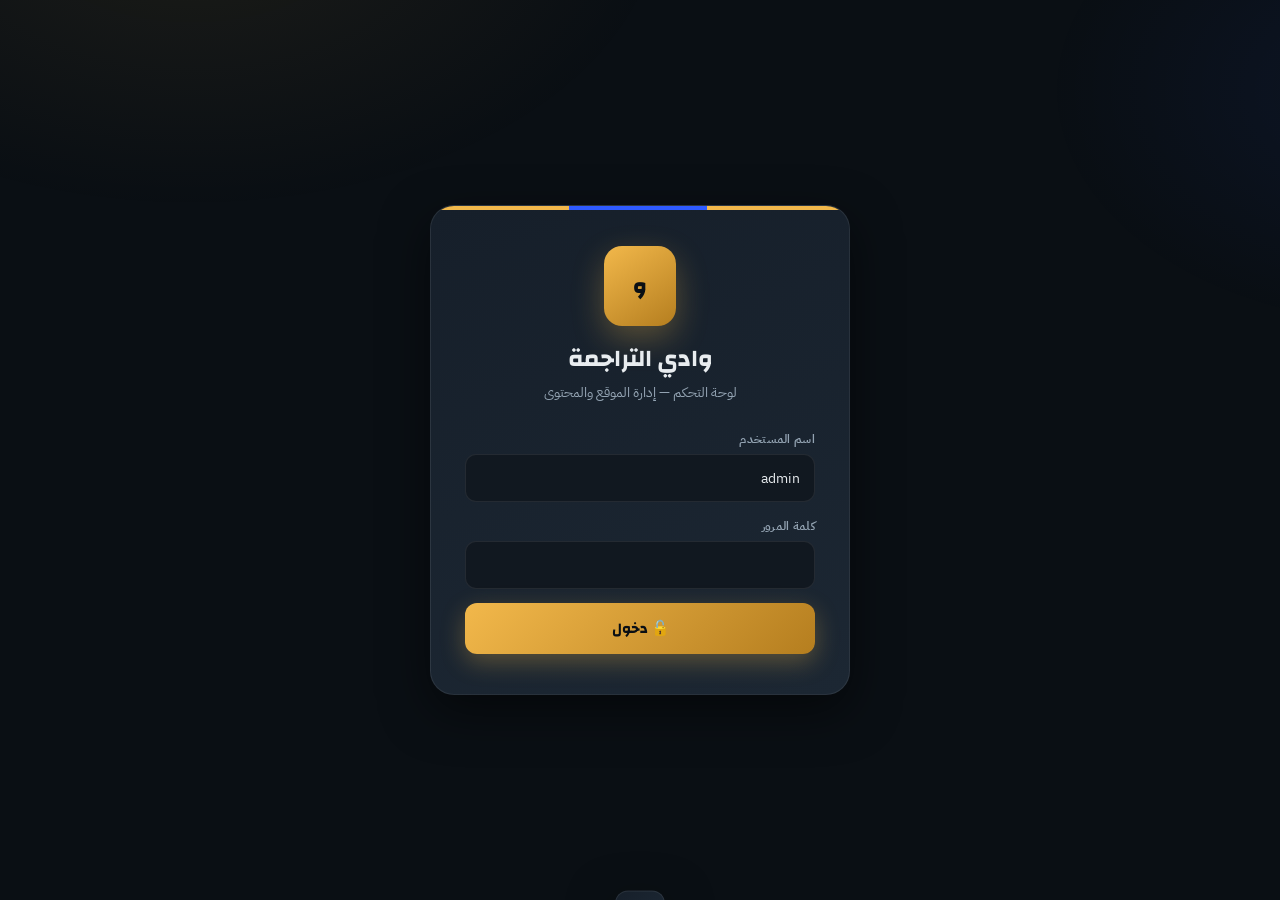
==== commit ca48cf49: "Update admin.html" ====
--- a/admin.html
+++ b/admin.html
@@ -24,45 +24,48 @@
 button{cursor:pointer;border:none;background:none}
 h1,h2,h3,h4{font-family:var(--df);line-height:1.3}
 input:focus,select:focus,textarea:focus{outline:none}
-
-/* الخلفية المتحركة */
 body::before{content:"";position:fixed;inset:0;background:
   radial-gradient(800px 500px at 15% -10%,rgba(242,184,75,.08),transparent 60%),
   radial-gradient(600px 400px at 110% 10%,rgba(46,91,255,.08),transparent 60%);
   pointer-events:none;z-index:0}
 
-/* شاشة الدخول */
+/* الدخول */
 .login{min-height:100vh;display:grid;place-items:center;padding:20px;position:relative;z-index:1;overflow-y:auto}
 .login-card{background:linear-gradient(160deg,var(--srf),var(--srf2));padding:40px 34px;border-radius:24px;box-shadow:var(--sh2);width:100%;max-width:420px;border:1px solid var(--line);position:relative;overflow:hidden}
 .login-card::before{content:"";position:absolute;top:0;left:0;right:0;height:4px;background:linear-gradient(90deg,var(--gold) 0 33%,var(--blue) 33% 66%,var(--gold) 66% 100%)}
 .login-logo{width:72px;height:80px;margin:0 auto 18px;display:grid;place-items:center;background:linear-gradient(145deg,var(--gold),var(--goldD));border-radius:18px;box-shadow:0 12px 32px rgba(242,184,75,.3);color:#0a0f14;font-family:var(--df);font-weight:800;font-size:1.4rem}
 .login-card h1{font-size:1.5rem;margin-bottom:6px;text-align:center}
 .login-card p{color:var(--muted);font-size:.88rem;margin-bottom:26px;text-align:center}
+
+/* الحقول */
 .fld{margin-bottom:14px}
-.fld label{display:block;font-size:.8rem;color:var(--muted);font-weight:600;margin-bottom:6px;letter-spacing:.3px}
-.fld input{width:100%;padding:13px 16px;background:var(--soft);border:1.5px solid var(--line);border-radius:12px;font-size:.92rem;transition:.2s}
-.fld input:focus{border-color:var(--gold);background:var(--srf);box-shadow:0 0 0 4px rgba(242,184,75,.12)}
-.btn{display:inline-flex;align-items:center;justify-content:center;gap:8px;background:linear-gradient(135deg,var(--gold),var(--goldD));color:#0a0f14;padding:13px 26px;border-radius:12px;font-family:var(--df);font-weight:700;font-size:.92rem;box-shadow:0 8px 24px rgba(242,184,75,.3);transition:.2s}
+.fld label{display:block;font-size:.78rem;color:var(--muted);font-weight:600;margin-bottom:6px;letter-spacing:.3px}
+.fld input,.fld select,.fld textarea{width:100%;padding:12px 14px;background:var(--soft);border:1.5px solid var(--line);border-radius:11px;font-size:.9rem;transition:.2s}
+.fld input:focus,.fld select:focus,.fld textarea:focus{border-color:var(--gold);background:var(--srf);box-shadow:0 0 0 4px rgba(242,184,75,.1)}
+.fld textarea{min-height:90px;resize:vertical}
+.fld-row{display:grid;grid-template-columns:1fr 1fr;gap:10px}
+@media(max-width:600px){.fld-row{grid-template-columns:1fr}}
+
+/* الأزرار */
+.btn{display:inline-flex;align-items:center;justify-content:center;gap:8px;background:linear-gradient(135deg,var(--gold),var(--goldD));color:#0a0f14;padding:12px 24px;border-radius:12px;font-family:var(--df);font-weight:700;font-size:.92rem;box-shadow:0 8px 24px rgba(242,184,75,.3);transition:.2s}
 .btn:hover{transform:translateY(-2px);box-shadow:0 12px 30px rgba(242,184,75,.4)}
 .btn.full{width:100%}
 .btn.ghost{background:transparent;border:1.5px solid var(--line);color:var(--txt);box-shadow:none}
 .btn.ghost:hover{border-color:var(--gold);color:var(--gold-ink);background:rgba(242,184,75,.06)}
 .btn.sm{padding:8px 16px;font-size:.82rem;min-height:38px;border-radius:10px}
-.btn.danger{background:linear-gradient(135deg,var(--red),#c2410c);color:#fff}
-.btn.blue{background:linear-gradient(135deg,var(--blue),#1d4ed8);color:#fff}
-.btn.green{background:linear-gradient(135deg,var(--green),#16a34a);color:#0a0f14}
+.btn.danger{background:linear-gradient(135deg,var(--red),#c2410c);color:#fff;box-shadow:none}
 
 /* التطبيق */
 .app{display:grid;grid-template-columns:260px 1fr;height:100vh;position:relative;z-index:1}
 .sidebar{background:var(--srf);border-inline-end:1px solid var(--line);display:flex;flex-direction:column;overflow-y:auto}
-.sb-head{padding:22px 18px;border-bottom:1px solid var(--line)}
+.sb-head{padding:20px 18px;border-bottom:1px solid var(--line)}
 .sb-brand{display:flex;align-items:center;gap:11px}
 .sb-logo{width:42px;height:46px;border-radius:11px;background:linear-gradient(145deg,var(--gold),var(--goldD));display:grid;place-items:center;color:#0a0f14;font-family:var(--df);font-weight:800;font-size:.95rem;box-shadow:0 6px 16px rgba(242,184,75,.3);flex-shrink:0}
 .sb-brand b{font-family:var(--df);font-size:1rem;display:block;line-height:1.2}
 .sb-brand small{color:var(--gold-ink);font-size:.7rem;font-weight:600}
-.sb-nav{flex:1;padding:14px 10px;display:flex;flex-direction:column;gap:3px}
-.sb-nav .group{font-size:.68rem;color:var(--dim);font-weight:700;text-transform:uppercase;letter-spacing:1px;padding:14px 12px 6px}
-.sb-nav a{display:flex;align-items:center;gap:12px;padding:11px 12px;border-radius:10px;color:var(--muted);font-weight:600;font-size:.88rem;text-decoration:none;position:relative;transition:.2s;margin-bottom:2px}
+.sb-nav{flex:1;padding:12px 10px;display:flex;flex-direction:column;gap:2px}
+.sb-nav .group{font-size:.66rem;color:var(--dim);font-weight:700;letter-spacing:1px;padding:12px 12px 5px}
+.sb-nav a{display:flex;align-items:center;gap:12px;padding:11px 12px;border-radius:10px;color:var(--muted);font-weight:600;font-size:.88rem;text-decoration:none;position:relative;transition:.2s}
 .sb-nav a:hover{background:var(--srf2);color:var(--txt)}
 .sb-nav a.on{background:linear-gradient(90deg,rgba(242,184,75,.15),rgba(46,91,255,.05));color:var(--gold-ink)}
 .sb-nav a.on::before{content:"";position:absolute;inset-inline-start:0;top:8px;bottom:8px;width:3px;background:linear-gradient(180deg,var(--gold),var(--blue));border-radius:3px}
@@ -74,11 +77,10 @@
 .sb-foot .usr small{color:var(--dim);font-size:.7rem}
 .sb-foot .usr-ic{width:34px;height:34px;border-radius:50%;background:linear-gradient(135deg,var(--blue),var(--blue2));color:#fff;display:grid;place-items:center;font-weight:700;flex-shrink:0}
 
-/* المحتوى */
 .main{overflow-y:auto;display:flex;flex-direction:column}
 .top{background:var(--srf);border-bottom:1px solid var(--line);padding:14px 26px;display:flex;align-items:center;justify-content:space-between;gap:14px;position:sticky;top:0;z-index:10;backdrop-filter:blur(10px)}
-.top h2{font-size:1.15rem;font-family:var(--df)}
-.top .mode{display:inline-flex;align-items:center;gap:6px;padding:4px 12px;border-radius:100px;font-size:.72rem;font-weight:700;font-family:var(--df)}
+.top h2{font-size:1.15rem}
+.mode{display:inline-flex;align-items:center;gap:6px;padding:4px 12px;border-radius:100px;font-size:.72rem;font-weight:700;font-family:var(--df)}
 .mode.local{background:rgba(124,155,255,.14);color:var(--blue2);border:1px solid rgba(124,155,255,.3)}
 .mode.api{background:rgba(53,224,141,.14);color:var(--green);border:1px solid rgba(53,224,141,.3)}
 .mode::before{content:"";width:6px;height:6px;border-radius:50%;background:currentColor;animation:blip 1.6s infinite}
@@ -86,36 +88,34 @@
 .content{padding:24px 26px;flex:1}
 
 /* الإحصائيات */
-.stats{display:grid;grid-template-columns:repeat(auto-fit,minmax(180px,1fr));gap:14px;margin-bottom:26px}
+.stats{display:grid;grid-template-columns:repeat(auto-fit,minmax(170px,1fr));gap:14px;margin-bottom:24px}
 .stat{background:linear-gradient(145deg,var(--srf),var(--srf2));border:1px solid var(--line);border-radius:var(--r);padding:18px;position:relative;overflow:hidden;transition:.2s}
 .stat:hover{transform:translateY(-3px);box-shadow:var(--sh);border-color:rgba(242,184,75,.25)}
-.stat::before{content:"";position:absolute;top:0;left:0;right:0;height:3px;background:var(--kit,linear-gradient(90deg,var(--gold),var(--blue)))}
+.stat::before{content:"";position:absolute;top:0;left:0;right:0;height:3px;background:linear-gradient(90deg,var(--gold),var(--blue))}
 .stat-top{display:flex;align-items:center;justify-content:space-between;margin-bottom:10px}
 .stat-ic{width:38px;height:38px;border-radius:10px;display:grid;place-items:center;font-size:1.1rem;background:rgba(242,184,75,.14);color:var(--gold-ink)}
-.stat b{display:block;font-family:var(--df);font-size:2rem;font-weight:800;line-height:1;color:var(--txt)}
+.stat b{display:block;font-family:var(--df);font-size:2rem;font-weight:800;line-height:1}
 .stat small{color:var(--muted);font-size:.76rem;display:block;margin-top:4px}
 
-/* الأزرار السريعة */
 .quick-grid{display:grid;grid-template-columns:repeat(auto-fit,minmax(160px,1fr));gap:12px;margin-bottom:22px}
 .qbtn{background:linear-gradient(145deg,var(--srf),var(--srf2));border:1px solid var(--line);border-radius:14px;padding:16px;display:flex;align-items:center;gap:12px;transition:.2s;color:var(--txt);font-family:var(--df);font-weight:700;font-size:.9rem;text-align:start}
 .qbtn:hover{border-color:var(--gold);transform:translateY(-2px);box-shadow:var(--sh)}
 .qbtn i{width:40px;height:40px;border-radius:10px;display:grid;place-items:center;font-size:1.15rem;font-style:normal;flex-shrink:0}
-.qbtn.g i{background:linear-gradient(135deg,rgba(242,184,75,.2),rgba(242,184,75,.08));color:var(--gold-ink)}
-.qbtn.b i{background:linear-gradient(135deg,rgba(46,91,255,.2),rgba(46,91,255,.08));color:var(--blue2)}
-.qbtn.gr i{background:linear-gradient(135deg,rgba(53,224,141,.2),rgba(53,224,141,.08));color:var(--green)}
-.qbtn.r i{background:linear-gradient(135deg,rgba(255,92,92,.2),rgba(255,92,92,.08));color:var(--red)}
-
-/* العناوين */
+.qbtn.g i{background:rgba(242,184,75,.16);color:var(--gold-ink)}
+.qbtn.b i{background:rgba(46,91,255,.16);color:var(--blue2)}
+.qbtn.gr i{background:rgba(53,224,141,.16);color:var(--green)}
+.qbtn.r i{background:rgba(255,92,92,.16);color:var(--red)}
+
 .sec-head{display:flex;justify-content:space-between;align-items:center;margin-bottom:16px;gap:12px;flex-wrap:wrap}
 .sec-head h3{font-size:1.15rem;display:flex;align-items:center;gap:10px}
-.sec-head h3 .count{font-size:.72rem;font-weight:700;background:var(--srf2);color:var(--gold-ink);padding:3px 10px;border-radius:100px;border:1px solid rgba(242,184,75,.25)}
-
-/* القائمة */
+.count{font-size:.72rem;font-weight:700;background:var(--srf2);color:var(--gold-ink);padding:3px 10px;border-radius:100px;border:1px solid rgba(242,184,75,.25)}
+
+/* القوائم */
 .list{display:grid;gap:10px}
 .it{background:var(--srf);border:1px solid var(--line);border-radius:14px;padding:14px 16px;display:flex;align-items:center;gap:14px;transition:.2s}
 .it:hover{border-color:rgba(255,255,255,.14);background:var(--srf2)}
-.it-ic{width:42px;height:42px;border-radius:12px;background:linear-gradient(135deg,rgba(242,184,75,.15),rgba(46,91,255,.08));display:grid;place-items:center;font-size:1.1rem;flex-shrink:0}
-.it-ic img{width:100%;height:100%;object-fit:cover;border-radius:12px}
+.it-ic{width:44px;height:44px;border-radius:12px;background:linear-gradient(135deg,rgba(242,184,75,.15),rgba(46,91,255,.08));display:grid;place-items:center;font-size:1.1rem;flex-shrink:0;overflow:hidden}
+.it-ic img{width:100%;height:100%;object-fit:cover}
 .it-bd{flex:1;min-width:0}
 .it-bd b{font-family:var(--df);font-size:.95rem;display:block}
 .it-bd small{color:var(--muted);font-size:.76rem;display:block;margin-top:2px}
@@ -133,27 +133,34 @@
 .it-acts .d{background:rgba(255,92,92,.12);color:var(--red)}
 .it-acts .d:hover{background:var(--red);color:#fff}
 
-/* مودال */
+/* المودال */
 .modal{position:fixed;inset:0;background:rgba(0,0,0,.7);backdrop-filter:blur(8px);display:none;place-items:center;z-index:100;padding:16px;overflow-y:auto}
 .modal.on{display:grid}
-.modal-box{background:linear-gradient(160deg,var(--srf),var(--srf2));border:1px solid var(--line);border-radius:20px;width:100%;max-width:680px;max-height:90vh;overflow-y:auto;padding:24px;box-shadow:var(--sh2);position:relative}
-.modal-box.lg{max-width:900px}
+.modal-box{background:linear-gradient(160deg,var(--srf),var(--srf2));border:1px solid var(--line);border-radius:20px;width:100%;max-width:680px;max-height:90vh;overflow-y:auto;padding:24px;box-shadow:var(--sh2)}
+.modal-box.lg{max-width:940px}
 .modal-box h3{font-size:1.25rem;margin-bottom:16px;display:flex;align-items:center;gap:10px}
 .modal-box h3::before{content:"";width:4px;height:22px;background:linear-gradient(180deg,var(--gold),var(--blue));border-radius:3px}
-.fld{margin-bottom:14px}
-.fld label{display:block;font-size:.78rem;color:var(--muted);font-weight:600;margin-bottom:6px;letter-spacing:.3px}
-.fld input,.fld select,.fld textarea{width:100%;padding:11px 14px;background:var(--soft);border:1.5px solid var(--line);border-radius:10px;font-size:.9rem;transition:.2s}
-.fld input:focus,.fld select:focus,.fld textarea:focus{border-color:var(--gold);box-shadow:0 0 0 4px rgba(242,184,75,.1)}
-.fld textarea{min-height:90px;resize:vertical}
-.fld-row{display:grid;grid-template-columns:1fr 1fr;gap:10px}
-@media(max-width:600px){.fld-row{grid-template-columns:1fr}}
 .modal-acts{display:flex;gap:10px;justify-content:flex-end;margin-top:20px;padding-top:16px;border-top:1px solid var(--line)}
-
-/* محرر التشكيلة المتقدم */
-.lu-editor{display:grid;grid-template-columns:1fr 1.1fr;gap:16px;margin-top:10px}
+.m-sec{margin-top:16px}
+.m-sec>label{display:block;font-size:.82rem;color:var(--gold-ink);font-weight:700;margin-bottom:8px;font-family:var(--df)}
+
+/* صفوف المحررات (أوسمة/أهداف/خصم) */
+.rows{display:grid;gap:6px}
+.rows .r{display:flex;gap:6px;align-items:center;background:var(--soft);border:1px solid var(--line);border-radius:9px;padding:6px 8px;flex-wrap:wrap}
+.rows select,.rows input{background:var(--srf);border:1px solid var(--line);border-radius:7px;padding:7px 8px;font-size:.82rem}
+.rows select:focus,.rows input:focus{border-color:var(--gold)}
+.rows .tm{width:86px;font-family:var(--df);font-weight:700}
+.rows .pl{flex:1;min-width:120px}
+.rows .mi{width:76px}
+.rows .n{width:26px;height:26px;border-radius:6px;background:linear-gradient(135deg,var(--blue),var(--blue2));color:#fff;display:grid;place-items:center;font-size:.7rem;font-family:var(--df);font-weight:700;flex-shrink:0}
+.rows .x{width:28px;height:28px;border-radius:7px;background:rgba(255,92,92,.12);color:var(--red);flex-shrink:0}
+.rows .x:hover{background:var(--red);color:#fff}
+
+/* محرر التشكيلة */
+.lu-editor{display:grid;grid-template-columns:1fr 1.1fr;gap:16px}
 @media(max-width:760px){.lu-editor{grid-template-columns:1fr}}
 .lu-side{background:var(--soft);border:1px solid var(--line);border-radius:14px;padding:14px;max-height:440px;overflow-y:auto}
-.lu-group{margin-bottom:14px}
+.lu-group{margin-bottom:12px}
 .lu-group-title{display:flex;align-items:center;gap:8px;font-family:var(--df);font-weight:700;font-size:.85rem;color:var(--gold-ink);margin-bottom:8px;padding-bottom:6px;border-bottom:1px dashed var(--line)}
 .lu-group-title::before{content:"";width:10px;height:10px;border-radius:3px;background:linear-gradient(135deg,var(--gold),var(--goldD))}
 .lu-group-title .n{margin-inline-start:auto;font-size:.68rem;background:var(--srf3);padding:2px 8px;border-radius:100px;color:var(--muted)}
@@ -168,7 +175,6 @@
 .lu-player .x{width:22px;height:22px;border-radius:6px;background:rgba(255,92,92,.14);color:var(--red);display:grid;place-items:center;font-size:.7rem;opacity:0;transition:.2s}
 .lu-player.in .x{opacity:1}
 
-/* الملعب المنظوري للمعاينة */
 .pitch-mini{position:relative;width:100%;aspect-ratio:.85/1;margin:0 auto;
   clip-path:polygon(14% 0,86% 0,100% 100%,0 100%);
   background:
@@ -187,23 +193,7 @@
 .pm-row.r4 .pm-p .jsy{max-width:42px}
 .pm-empty{position:absolute;inset:0;display:grid;place-items:center;color:rgba(255,255,255,.6);font-size:.8rem;text-align:center;padding:20px;text-shadow:0 2px 8px rgba(0,0,0,.6)}
 
-/* قائمة الخصم */
-.opl{display:grid;gap:6px;margin-top:8px}
-.opl .r{display:flex;align-items:center;gap:8px;background:var(--soft);border:1px solid var(--line);border-radius:9px;padding:7px 10px}
-.opl .r .n{width:24px;height:24px;border-radius:6px;background:linear-gradient(135deg,var(--blue),var(--blue2));color:#fff;display:grid;place-items:center;font-size:.7rem;font-family:var(--df);font-weight:700;flex-shrink:0}
-.opl .r input{flex:1;background:transparent;border:none;padding:4px}
-.opl .r button{width:24px;height:24px;border-radius:6px;background:rgba(255,92,92,.12);color:var(--red);font-size:.7rem}
-
-/* الأهداف */
-.gl{display:grid;gap:6px;margin-top:8px}
-.gl .r{display:flex;align-items:center;gap:6px;background:var(--soft);border:1px solid var(--line);border-radius:9px;padding:6px 10px;flex-wrap:wrap}
-.gl .r select,.gl .r input{background:var(--srf);border:1px solid var(--line);border-radius:7px;padding:6px 8px;font-size:.8rem}
-.gl .r .tm{width:80px;font-family:var(--df);font-weight:700}
-.gl .r .pl{flex:1;min-width:120px}
-.gl .r .mi{width:72px}
-.gl .r .x{width:26px;height:26px;border-radius:6px;background:rgba(255,92,92,.12);color:var(--red)}
-
-/* الصور المصغرة */
+/* صور مصغرة */
 .thumbs{display:flex;gap:8px;flex-wrap:wrap;margin-top:8px}
 .thumbs div{position:relative}
 .thumbs img{width:72px;height:72px;object-fit:cover;border-radius:9px;border:1px solid var(--line)}
@@ -225,28 +215,25 @@
 .empty h3{font-size:1.05rem;color:var(--txt);margin-bottom:4px}
 .empty p{font-size:.84rem}
 
-/* إعدادات الشبكة */
 .set-grid{display:grid;grid-template-columns:1fr;gap:16px}
 @media(min-width:800px){.set-grid{grid-template-columns:1fr 1fr}}
 .set-card{background:var(--srf);border:1px solid var(--line);border-radius:16px;padding:20px}
 .set-card h4{font-family:var(--df);font-size:1rem;margin-bottom:14px;display:flex;align-items:center;gap:8px;color:var(--gold-ink)}
 .set-card h4::before{content:"";width:10px;height:10px;border-radius:3px;background:linear-gradient(135deg,var(--gold),var(--goldD))}
 
-/* توست */
-.toast{position:fixed;bottom:20px;left:50%;transform:translateX(-50%) translateY(140%);background:linear-gradient(135deg,var(--srf),var(--srf2));border:1px solid var(--line);color:var(--txt);padding:12px 24px;border-radius:100px;font-size:.88rem;font-family:var(--df);box-shadow:var(--sh2);z-index:200;transition:transform .4s cubic-bezier(.2,.8,.2,1);display:flex;align-items:center;gap:8px}
+.toast{position:fixed;bottom:20px;left:50%;transform:translateX(-50%) translateY(140%);background:linear-gradient(135deg,var(--srf),var(--srf2));border:1px solid var(--line);color:var(--txt);padding:12px 24px;border-radius:100px;font-size:.88rem;font-family:var(--df);box-shadow:var(--sh2);z-index:200;transition:transform .4s cubic-bezier(.2,.8,.2,1)}
 .toast.on{transform:translateX(-50%) translateY(0)}
 .toast.ok{border-color:rgba(53,224,141,.4)}
 .toast.err{border-color:rgba(255,92,92,.4)}
 
-/* متجاوب */
 .menu-btn{display:none;width:40px;height:40px;border-radius:10px;background:var(--srf);border:1px solid var(--line);place-items:center;font-size:1.1rem;color:var(--txt)}
+.backdrop{position:fixed;inset:0;background:rgba(0,0,0,.6);z-index:40;display:none}
+.backdrop.on{display:block}
 @media(max-width:900px){
   .app{grid-template-columns:1fr}
   .sidebar{position:fixed;inset-inline-end:0;top:0;bottom:0;width:280px;z-index:50;transform:translateX(105%);transition:transform .3s}
   .sidebar.on{transform:translateX(0)}
   .menu-btn{display:grid}
-  .backdrop{position:fixed;inset:0;background:rgba(0,0,0,.6);z-index:40;display:none}
-  .backdrop.on{display:block}
 }
 </style>
 </head>
@@ -323,6 +310,7 @@
   if(!Array.isArray(C.settings.defaultXI))C.settings.defaultXI=[];
   C.matches.forEach(function(m){if(!Array.isArray(m.lineup))m.lineup=[];if(!Array.isArray(m.oppLineup))m.oppLineup=[];if(!Array.isArray(m.goals))m.goals=[]});
   C.news.forEach(function(n){if(!Array.isArray(n.imgs))n.imgs=n.img?[n.img]:[]});
+  C.players.forEach(function(p){if(!Array.isArray(p.medals))p.medals=[]});
 }
 function save(){
   localStorage.setItem(KEY,JSON.stringify(C));
@@ -349,6 +337,13 @@
   r.readAsDataURL(file);
 }
 
+function calcGoals(){
+  var g={};C.players.forEach(function(p){g[p.id]=0});
+  C.matches.forEach(function(m){if(m.status==="finished")(m.goals||[]).forEach(function(x){if(x.team==="my"&&x.pid&&g[x.pid]!==undefined)g[x.pid]++})});
+  return g;
+}
+
+/* ===== الدخول ===== */
 function enter(mode,user){
   MODE=mode;
   $("#loginView").style.display="none";
@@ -390,6 +385,7 @@
   localStorage.removeItem("wadi_token");TOKEN="";location.reload();
 };
 
+/* ===== التنقل ===== */
 function buildSidebar(){
   var h="";
   SECTIONS.forEach(function(s){
@@ -399,24 +395,23 @@
   $("#sbNav").innerHTML=h;
   $$("#sbNav a").forEach(function(a){a.onclick=function(e){e.preventDefault();go(a.dataset.sec)}});
 }
-
 var PAGE_TITLES={dash:"لوحة القيادة",players:"اللاعبون",matches:"المباريات والنتائج",news:"أخبار النادي",board:"إدارة النادي",messages:"الرسائل الواردة",settings:"الإعدادات"};
-
 function go(sec){
   $$("#sbNav a").forEach(function(a){a.classList.toggle("on",a.dataset.sec===sec)});
   $("#pageTitle").textContent=PAGE_TITLES[sec]||"لوحة التحكم";
   $("#sidebar").classList.remove("on");$("#backdrop").classList.remove("on");
   ({dash:dash,players:players,matches:matches,news:news,board:board,messages:messages,settings:settings})[sec]();
 }
-
 $("#menuBtn").onclick=function(){$("#sidebar").classList.add("on");$("#backdrop").classList.add("on")};
 $("#backdrop").onclick=function(){$("#sidebar").classList.remove("on");$("#backdrop").classList.remove("on")};
 
+/* ===== لوحة القيادة ===== */
 function dash(){
   var up=C.matches.filter(function(m){return m.status==="upcoming"}).length;
   var fin=C.matches.filter(function(m){return m.status==="finished"}).length;
   var unread=C.messages.filter(function(m){return !m.read}).length;
-  var lastMatch=C.matches.filter(function(m){return m.status==="finished"}).sort(function(a,b){return new Date(b.date)-new Date(a.date)})[0];
+  var last=C.matches.filter(function(m){return m.status==="finished"}).sort(function(a,b){return new Date(b.date)-new Date(a.date)})[0];
+  var nxt=C.matches.filter(function(m){return m.status==="upcoming"&&new Date(m.date)>new Date()}).sort(function(a,b){return new Date(a.date)-new Date(b.date)})[0];
   $("#content").innerHTML=
     '<div class="stats">'+
     '<div class="stat"><div class="stat-top"><div class="stat-ic">👥</div></div><b>'+C.players.length+'</b><small>لاعب مسجل</small></div>'+
@@ -424,36 +419,47 @@
     '<div class="stat"><div class="stat-top"><div class="stat-ic">📅</div></div><b>'+up+'</b><small>مباراة قادمة</small></div>'+
     '<div class="stat"><div class="stat-top"><div class="stat-ic">📰</div></div><b>'+C.news.length+'</b><small>خبر منشور</small></div>'+
     '<div class="stat"><div class="stat-top"><div class="stat-ic">🧑‍</div></div><b>'+C.board.length+'</b><small>عضو إدارة</small></div>'+
-    '<div class="stat"><div class="stat-top"><div class="stat-ic">✉️</div></div><b>'+unread+'</b><small>رسائل جديدة</small></div>'+
-    '</div>'+
+    '<div class="stat"><div class="stat-top"><div class="stat-ic">✉️</div></div><b>'+unread+'</b><small>رسائل جديدة</small></div></div>'+
     '<div class="quick-grid">'+
-    '<button class="qbtn g" data-q="p"><i>👥</i>إضافة لاعب</button>'+
-    '<button class="qbtn b" data-q="m"><i>⚽</i>إضافة مباراة</button>'+
-    '<button class="qbtn gr" data-q="n"><i>📰</i>إضافة خبر</button>'+
-    '<button class="qbtn r" data-q="b"><i>🧑‍</i>إضافة إداري</button>'+
-    '</div>'+
+    '<button class="qbtn g" data-q="players"><i>👥</i>إضافة لاعب</button>'+
+    '<button class="qbtn b" data-q="matches"><i>⚽</i>إضافة مباراة</button>'+
+    '<button class="qbtn gr" data-q="news"><i>📰</i>إضافة خبر</button>'+
+    '<button class="qbtn r" data-q="board"><i>🧑‍</i>إضافة إداري</button></div>'+
     '<div class="set-grid">'+
-    '<div class="set-card"><h4>🔥 آخر نتيجة</h4><div id="lastRes">'+(lastMatch?'<div style="font-family:var(--df);font-size:1.2rem;font-weight:800">'+esc(C.settings.name)+' <span style="color:var(--gold-ink)">'+lastMatch.my+' – '+lastMatch.op+'</span> '+esc(lastMatch.opponent)+'</div><div style="color:var(--muted);font-size:.78rem;margin-top:4px">'+new Date(lastMatch.date).toLocaleDateString("ar")+' • '+esc(lastMatch.venue)+'</div>':'<div style="color:var(--dim);font-size:.85rem">لا نتائج مسجلة بعد</div>')+'</div></div>'+
-    '<div class="set-card"><h4>⏰ المباراة القادمة</h4><div id="nextMt">'+(function(){var nm=C.matches.filter(function(m){return m.status==="upcoming"&&new Date(m.date)>new Date()}).sort(function(a,b){return new Date(a.date)-new Date(b.date)})[0];if(!nm)return '<div style="color:var(--dim);font-size:.85rem">لا مباريات قادمة</div>';return '<div style="font-family:var(--df);font-size:1.1rem;font-weight:700">ضد '+esc(nm.opponent)+'</div><div style="color:var(--muted);font-size:.78rem;margin-top:4px">📅 '+new Date(nm.date).toLocaleDateString("ar",{weekday:"long",day:"numeric",month:"long"})+' • ⏰ '+new Date(nm.date).toLocaleTimeString("ar",{hour:"2-digit",minute:"2-digit"})+'</div><div style="color:var(--muted);font-size:.78rem">📍 '+esc(nm.venue)+'</div>'})()+'</div></div>'+
-    '</div>';
-  $("#content .qbtn").forEach(function(b){b.onclick=function(){var q=b.dataset.q;go(q==="p"?"players":q==="m"?"matches":q==="n"?"news":"board");setTimeout(function(){({p:function(){openPlayer(-1)},m:function(){openMatch(-1)},n:function(){openNews(-1)},b:function(){openBoard(-1)}})[q]()},50)}});
-}
-
+    '<div class="set-card"><h4>🔥 آخر نتيجة</h4>'+(last?'<div style="font-family:var(--df);font-size:1.15rem;font-weight:800">'+esc(C.settings.name)+' <span style="color:var(--gold-ink)">'+last.my+' – '+last.op+'</span> '+esc(last.opponent)+'</div><div style="color:var(--muted);font-size:.78rem;margin-top:4px">'+new Date(last.date).toLocaleDateString("ar")+' • '+esc(last.venue)+'</div>':'<div style="color:var(--dim);font-size:.85rem">لا نتائج مسجلة بعد</div>')+'</div>'+
+    '<div class="set-card"><h4>⏰ المباراة القادمة</h4>'+(nxt?'<div style="font-family:var(--df);font-size:1.05rem;font-weight:700">ضد '+esc(nxt.opponent)+'</div><div style="color:var(--muted);font-size:.78rem;margin-top:4px">📅 '+new Date(nxt.date).toLocaleDateString("ar",{weekday:"long",day:"numeric",month:"long"})+' • ⏰ '+new Date(nxt.date).toLocaleTimeString("ar",{hour:"2-digit",minute:"2-digit"})+'</div><div style="color:var(--muted);font-size:.78rem">📍 '+esc(nxt.venue)+'</div>':'<div style="color:var(--dim);font-size:.85rem">لا مباريات قادمة</div>')+'</div></div>';
+  $$("#content [data-q]").forEach(function(b){
+    b.onclick=function(){
+      var sec=b.dataset.q;
+      go(sec);
+      setTimeout(function(){
+        if(sec==="players")openPlayer(-1);
+        else if(sec==="matches")openMatch(-1);
+        else if(sec==="news")openNews(-1);
+        else openBoard(-1);
+      },60);
+    };
+  });
+}
+
+/* ===== اللاعبون ===== */
 function players(){
   $("#content").innerHTML='<div class="sec-head"><h3>قائمة اللاعبين <span class="count">'+C.players.length+'</span></h3><button class="btn" id="addP">➕ إضافة لاعب</button></div><div class="list" id="list"></div>';
   $("#addP").onclick=function(){openPlayer(-1)};
   renderPlayers();
 }
 function renderPlayers(){
-  var byPos={};POS.forEach(function(p){byPos[p]=[]});
-  C.players.forEach(function(p,i){if(byPos[p.pos])byPos[p.pos].push({p:p,i:i})});
-  var h="";
+  var g=calcGoals(),h="";
   POS.forEach(function(pos){
-    if(!byPos[pos].length)return;
-    h+='<div style="margin-bottom:14px"><h4 style="font-size:.88rem;color:var(--gold-ink);margin-bottom:8px">'+pos+' ('+byPos[pos].length+')</h4>';
-    byPos[pos].forEach(function(x){
-      var p=x.p,i=x.i;
-      h+='<div class="it"><div class="it-ic">'+(p.photo?'<img src="'+esc(p.photo)+'">':'<span>👕</span>')+'</div><div class="it-bd"><b>#'+esc(p.num)+' '+esc(p.name)+'</b><small>'+(p.age?p.age+' سنة':'')+(p.apps?' • '+p.apps+' مباراة':'')+'</small></div><div class="it-acts"><button class="e" data-e="'+i+'">✏️</button><button class="d" data-d="'+i+'">🗑️</button></div></div>';
+    var arr=[];C.players.forEach(function(p,i){if(p.pos===pos)arr.push({p:p,i:i})});
+    if(!arr.length)return;
+    h+='<div style="margin-bottom:6px"><h4 style="font-size:.86rem;color:var(--gold-ink);margin:10px 0 8px">'+pos+' ('+arr.length+')</h4>';
+    arr.forEach(function(x){
+      var p=x.p;
+      h+='<div class="it"><div class="it-ic">'+(p.photo?'<img src="'+esc(p.photo)+'">':'<span>👕</span>')+'</div>'+
+        '<div class="it-bd"><b>#'+esc(p.num)+' '+esc(p.name)+'</b><small>'+(p.age?p.age+' سنة':'')+(p.apps?' • '+p.apps+' مباراة':'')+'</small>'+
+        '<div class="it-tags"><span class="tag gold">⚽ '+((g[p.id])||0)+' أهداف</span>'+((p.medals||[]).length?'<span class="tag amber">🏅 '+(p.medals.length)+' وسام</span>':"")+'</div></div>'+
+        '<div class="it-acts"><button class="e" data-e="'+x.i+'">✏️</button><button class="d" data-d="'+x.i+'">🗑️</button></div></div>';
     });
     h+='</div>';
   });
@@ -461,150 +467,147 @@
   $$("#list [data-e]").forEach(function(b){b.onclick=function(){openPlayer(+b.dataset.e)}});
   $$("#list [data-d]").forEach(function(b){b.onclick=function(){if(confirm("حذف اللاعب؟")){C.players.splice(+b.dataset.d,1);save();renderPlayers()}}});
 }
-
 var TMP={photo:""};
+function medalRow(m){
+  m=m||{t:"gold",label:""};
+  return '<div class="r"><select class="m-t"><option value="gold"'+(m.t==="gold"?" selected":"")+'>🥇 ذهبية</option><option value="silver"'+(m.t==="silver"?" selected":"")+'>🥈 فضية</option><option value="bronze"'+(m.t==="bronze"?" selected":"")+'>🥉 برونزية</option></select><input class="m-l" placeholder="مثال: هداف الجولة 3 / أفضل لاعب" value="'+esc(m.label)+'"><button type="button" class="x">✕</button></div>';
+}
 function openPlayer(i){
-  var p=i>=0?C.players[i]:{name:"",num:"",age:"",pos:"مهاجم",apps:0,photo:""};
+  var p=i>=0?C.players[i]:{name:"",num:"",age:"",pos:"مهاجم",apps:0,photo:"",medals:[]};
   TMP.photo=p.photo||"";
+  $("#modalBox").className="modal-box";
   $("#modalBox").innerHTML='<h3>'+(i>=0?"تعديل":"إضافة")+' لاعب</h3>'+
     '<div class="fld"><label>الاسم الكامل</label><input id="pName" value="'+esc(p.name)+'" placeholder="مثال: أحمد الطيب"></div>'+
-    '<div class="fld-row"><div class="fld"><label>رقم القميص</label><input id="pNum" type="number" value="'+esc(p.num)+'" placeholder="مثال: 10"></div><div class="fld"><label>العمر</label><input id="pAge" type="number" value="'+esc(p.age||"")+'" placeholder="مثال: 24"></div></div>'+
+    '<div class="fld-row"><div class="fld"><label>رقم القميص</label><input id="pNum" type="number" value="'+esc(p.num)+'"></div><div class="fld"><label>العمر</label><input id="pAge" type="number" value="'+esc(p.age||"")+'"></div></div>'+
     '<div class="fld-row"><div class="fld"><label>الخانة</label><select id="pPos">'+POS.map(function(x){return '<option'+(p.pos===x?' selected':'')+'>'+x+'</option>'}).join("")+'</select></div><div class="fld"><label>عدد المباريات</label><input id="pApps" type="number" value="'+(p.apps||0)+'"></div></div>'+
-    '<div class="fld"><label>صورة اللاعب</label><input type="file" id="pFile" accept="image/*">'+(TMP.photo?'<img class="img-preview" id="pPrev" src="'+esc(TMP.photo)+'">':'<img class="img-preview" id="pPrev" style="display:none">')+'<button class="btn sm ghost" id="pRm" style="margin-top:8px" type="button">🗑️ إزالة الصورة</button></div>'+
+    '<div class="fld"><label>صورة اللاعب</label><input type="file" id="pFile" accept="image/*">'+(TMP.photo?'<img class="img-preview" id="pPrev" src="'+esc(TMP.photo)+'">':'<img class="img-preview" id="pPrev" style="display:none">')+'<button class="btn sm ghost" id="pRm" type="button" style="margin-top:8px">🗑️ إزالة الصورة</button></div>'+
+    '<div class="m-sec"><label>🏅 الأوسمة والميداليات</label><div class="rows" id="mdRows">'+(p.medals||[]).map(medalRow).join("")+'</div><button class="btn sm ghost" id="mdAdd" type="button" style="margin-top:6px">➕ إضافة وسام</button></div>'+
     '<div class="modal-acts"><button class="btn ghost" id="mX">إلغاء</button><button class="btn" id="mS">💾 حفظ</button></div>';
   $("#modal").classList.add("on");
   $("#pFile").onchange=function(){var f=this.files[0];if(!f)return;compress(f,function(d){TMP.photo=d;$("#pPrev").src=d;$("#pPrev").style.display="block"})};
   $("#pRm").onclick=function(){TMP.photo="";$("#pPrev").style.display="none"};
+  $("#mdAdd").onclick=function(){$("#mdRows").insertAdjacentHTML("beforeend",medalRow());bindMd()};
+  function bindMd(){$$("#mdRows .x").forEach(function(b){b.onclick=function(){b.closest(".r").remove()}})}
+  bindMd();
   $("#mX").onclick=closeModal;
   $("#mS").onclick=function(){
-    var o={id:i>=0?C.players[i].id:Date.now(),name:$("#pName").value.trim(),num:+$("#pNum").value||0,age:+$("#pAge").value||0,pos:$("#pPos").value,apps:+$("#pApps").value||0,photo:TMP.photo};
+    var medals=$$("#mdRows .r").map(function(r){return{t:r.querySelector(".m-t").value,label:r.querySelector(".m-l").value.trim()}}).filter(function(m){return m.label});
+    var o={id:i>=0?C.players[i].id:Date.now(),name:$("#pName").value.trim(),num:+$("#pNum").value||0,age:+$("#pAge").value||0,pos:$("#pPos").value,apps:+$("#pApps").value||0,photo:TMP.photo,medals:medals};
     if(!o.name){toast("❌ أدخل الاسم","err");return}
     if(i>=0)C.players[i]=o;else C.players.push(o);
     save();closeModal();renderPlayers();
   };
 }
 
+/* ===== المباريات ===== */
 function matches(){
   $("#content").innerHTML='<div class="sec-head"><h3>جميع المباريات <span class="count">'+C.matches.length+'</span></h3><button class="btn" id="addM">➕ إضافة مباراة</button></div><div class="list" id="list"></div>';
   $("#addM").onclick=function(){openMatch(-1)};
   renderMatches();
 }
 function renderMatches(){
-  var up=C.matches.filter(function(m){return m.status==="upcoming"}).sort(function(a,b){return new Date(a.date)-new Date(b.date)});
-  var fin=C.matches.filter(function(m){return m.status==="finished"}).sort(function(a,b){return new Date(b.date)-new Date(a.date)});
+  var up=[],fin=[];
+  C.matches.forEach(function(m,i){(m.status==="upcoming"?up:fin).push({m:m,i:i})});
+  up.sort(function(a,b){return new Date(a.m.date)-new Date(b.m.date)});
+  fin.sort(function(a,b){return new Date(b.m.date)-new Date(a.m.date)});
   var h="";
-  if(up.length){
-    h+='<h4 style="font-size:.88rem;color:var(--blue2);margin-bottom:8px;display:flex;align-items:center;gap:8px">📅 المباريات القادمة <span class="count" style="background:rgba(46,91,255,.15);color:var(--blue2);border-color:rgba(46,91,255,.3)">'+up.length+'</span></h4>';
-    up.forEach(function(m){h+=matchItem(m,C.matches.indexOf(m))});
-  }
-  if(fin.length){
-    h+='<h4 style="font-size:.88rem;color:var(--green);margin:18px 0 8px;display:flex;align-items:center;gap:8px">✅ النتائج <span class="count" style="background:rgba(53,224,141,.15);color:var(--green);border-color:rgba(53,224,141,.3)">'+fin.length+'</span></h4>';
-    fin.forEach(function(m){h+=matchItem(m,C.matches.indexOf(m))});
-  }
+  if(up.length){h+='<h4 style="font-size:.86rem;color:var(--blue2);margin-bottom:8px">📅 القادمة ('+up.length+')</h4>';up.forEach(function(x){h+=matchItem(x.m,x.i)})}
+  if(fin.length){h+='<h4 style="font-size:.86rem;color:var(--green);margin:16px 0 8px">✅ النتائج ('+fin.length+')</h4>';fin.forEach(function(x){h+=matchItem(x.m,x.i)})}
   $("#list").innerHTML=h||'<div class="empty"><i>⚽</i><h3>لا مباريات بعد</h3><p>ابدأ بتسجيل مباريات الفريق</p></div>';
   $$("#list [data-e]").forEach(function(b){b.onclick=function(){openMatch(+b.dataset.e)}});
   $$("#list [data-d]").forEach(function(b){b.onclick=function(){if(confirm("حذف المباراة؟")){C.matches.splice(+b.dataset.d,1);save();renderMatches()}}});
 }
 function matchItem(m,i){
-  var fin=m.status==="finished",w=m.my>m.op,d=m.my===m.op;
-  var tags=[];
+  var fin=m.status==="finished",w=m.my>m.op,d=m.my===m.op,tags=[];
   if(m.home)tags.push('<span class="tag gold">🏠 أرضنا</span>');
-  if(fin){
-    tags.push(w?'<span class="tag green">فوز</span>':d?'<span class="tag amber">تعادل</span>':'<span class="tag red">خسارة</span>');
-    tags.push('<span class="tag blue">'+m.my+' – '+m.op+'</span>');
-  }else tags.push('<span class="tag blue">قادمة</span>');
-  if(m.goals&&m.goals.length)tags.push('<span class="tag gold">⚽ '+m.goals.length+' أهداف</span>');
+  if(fin)tags.push((w?'<span class="tag green">فوز</span>':d?'<span class="tag amber">تعادل</span>':'<span class="tag red">خسارة</span>')+'<span class="tag blue">'+m.my+' – '+m.op+'</span>');
+  else tags.push('<span class="tag blue">قادمة</span>');
+  if((m.goals||[]).length)tags.push('<span class="tag gold">⚽ '+m.goals.length+'</span>');
+  if((m.lineup||[]).length)tags.push('<span class="tag green">👥 تشكيلة</span>');
   return '<div class="it"><div class="it-ic">⚽</div><div class="it-bd"><b>'+esc(m.opponent)+'</b><small>'+esc(m.venue||"—")+' • '+new Date(m.date).toLocaleDateString("ar")+'</small><div class="it-tags">'+tags.join("")+'</div></div><div class="it-acts"><button class="e" data-e="'+i+'">✏️</button><button class="d" data-d="'+i+'">🗑️</button></div></div>';
 }
 function goalRow(g){
   g=g||{team:"my",pid:C.players[0]?C.players[0].id:0,name:"",min:""};
-  var players=C.players.map(function(p){return '<option value="'+p.id+'"'+(g.pid===p.id?" selected":"")+'>'+esc(p.name)+'</option>'}).join("");
-  return '<div class="r"><select class="tm"><option value="my"'+(g.team==="my"?" selected":"")+'>🟢 لنا</option><option value="op"'+(g.team==="op"?" selected":"")+'>🔴 الخصم</option></select><select class="pl" style="'+(g.team==="op"?"display:none":"")+'">'+players+'</select><input class="pl g-name" placeholder="اسم لاعب الخصم" value="'+esc(g.name||"")+'" style="'+(g.team==="my"?"display:none":"")+'"><input class="mi" type="number" placeholder="الدقيقة" value="'+esc(g.min||"")+'"><button type="button" class="x">✕</button></div>';
+  var opts=C.players.map(function(p){return '<option value="'+p.id+'"'+(g.pid===p.id?" selected":"")+'>'+esc(p.name)+'</option>'}).join("");
+  return '<div class="r"><select class="tm"><option value="my"'+(g.team==="my"?" selected":"")+'>🟢 لنا</option><option value="op"'+(g.team==="op"?" selected":"")+'>🔴 الخصم</option></select><select class="pl g-pid" style="'+(g.team==="op"?"display:none":"")+'">'+opts+'</select><input class="pl g-name" placeholder="اسم لاعب الخصم" value="'+esc(g.name||"")+'" style="'+(g.team==="my"?"display:none":"")+'"><input class="mi" type="number" placeholder="الدقيقة" value="'+esc(g.min||"")+'"><button type="button" class="x">✕</button></div>';
 }
 function openMatch(i){
   var m=i>=0?C.matches[i]:{opponent:"",date:"",venue:"",comp:"دوري الدرجة الثانية",home:true,status:"upcoming",my:0,op:0,lineup:[],oppLineup:[],goals:[]};
-  var currentXI=(m.lineup||[]).slice();
-  var currentOppLu=(m.oppLineup||[]).slice();
+  var XI=(m.lineup||[]).slice(),OPP=(m.oppLineup||[]).slice();
   $("#modalBox").className="modal-box lg";
   $("#modalBox").innerHTML='<h3>'+(i>=0?"تعديل":"إضافة")+' مباراة</h3>'+
     '<div class="fld"><label>اسم الفريق الخصم</label><input id="mOpp" value="'+esc(m.opponent)+'" placeholder="مثال: الهلال رفاعة"></div>'+
     '<div class="fld-row"><div class="fld"><label>التاريخ والوقت</label><input id="mDate" type="datetime-local" value="'+esc(m.date)+'"></div><div class="fld"><label>الملعب</label><input id="mVenue" value="'+esc(m.venue)+'" placeholder="مثال: ميدان الوادي"></div></div>'+
     '<div class="fld-row"><div class="fld"><label>البطولة</label><input id="mComp" value="'+esc(m.comp)+'"></div><div class="fld"><label>الحالة</label><select id="mStatus"><option value="upcoming"'+(m.status==="upcoming"?" selected":"")+'>قادمة</option><option value="finished"'+(m.status==="finished"?" selected":"")+'>منتهية</option></select></div></div>'+
-    '<div class="fld"><label><input type="checkbox" id="mHome"'+(m.home?" checked":"")+' style="width:auto;margin-inline-start:6px"> المباراة على أرضنا</label></div>'+
+    '<div class="fld"><label style="display:flex;align-items:center;gap:8px"><input type="checkbox" id="mHome"'+(m.home?" checked":"")+' style="width:auto"> المباراة على أرضنا</label></div>'+
     '<div class="fld-row"><div class="fld"><label>أهدافنا</label><input id="mMy" type="number" value="'+(m.my||0)+'"></div><div class="fld"><label>أهداف الخصم</label><input id="mOp" type="number" value="'+(m.op||0)+'"></div></div>'+
-    '<div style="margin-top:16px"><label style="display:block;font-size:.82rem;color:var(--gold-ink);font-weight:700;margin-bottom:10px;font-family:var(--df)">🎯 التشكيلة المتقدمة</label>'+
-    '<div class="lu-editor"><div class="lu-side" id="luSide"></div><div><div class="pitch-mini"><div class="pitch-mini-in" id="pitchIn"></div></div></div></div></div>'+
-    '<div style="margin-top:14px"><label style="display:block;font-size:.82rem;color:var(--gold-ink);font-weight:700;margin-bottom:8px;font-family:var(--df)">👥 تشكيلة الخصم</label><div class="opl" id="oplList"></div><button class="btn sm ghost" id="opAdd" type="button" style="margin-top:6px">➕ إضافة لاعب خصم</button></div>'+
-    '<div style="margin-top:14px"><label style="display:block;font-size:.82rem;color:var(--gold-ink);font-weight:700;margin-bottom:8px;font-family:var(--df)">⚽ الأهداف والهدافون</label><div class="gl" id="glList">'+(m.goals||[]).map(goalRow).join("")+'</div><button class="btn sm ghost" id="glAdd" type="button" style="margin-top:6px">➕ إضافة هدف</button></div>'+
+    '<div class="m-sec"><label>🎯 تشكيلتنا (اختر 11 لاعبًا — معاينة حية)</label><div class="lu-editor"><div class="lu-side" id="luSide"></div><div><div class="pitch-mini"><div class="pitch-mini-in" id="pitchIn"></div></div></div></div></div>'+
+    '<div class="m-sec"><label>👥 تشكيلة الخصم (اسم لكل لاعب)</label><div class="rows" id="opRows"></div><button class="btn sm ghost" id="opAdd" type="button" style="margin-top:6px">➕ إضافة لاعب خصم</button></div>'+
+    '<div class="m-sec"><label>⚽ الأهداف والهدافون (تُضاف تلقائيًا لرصيد اللاعب)</label><div class="rows" id="glRows">'+(m.goals||[]).map(goalRow).join("")+'</div><button class="btn sm ghost" id="glAdd" type="button" style="margin-top:6px">➕ إضافة هدف</button></div>'+
     '<div class="modal-acts"><button class="btn ghost" id="mX">إلغاء</button><button class="btn" id="mS">💾 حفظ المباراة</button></div>';
   $("#modal").classList.add("on");
 
+  function jerseySvg(num){return '<svg viewBox="0 0 44 38" class="jsy"><path d="M15 3 7 7 2 14l7 4 2-3v16h22V15l2 3 7-4-5-7-8-4c0 4-3 6-6 6s-6-2-6-6z" fill="#f2b84b" stroke="#123024" stroke-width="1.6"/><text x="22" y="28" text-anchor="middle" font-size="12" font-family="Changa" font-weight="800" fill="#123024">'+esc(num)+'</text></svg>'}
   function renderLu(){
     var byPos={};POS.forEach(function(p){byPos[p]=[]});
     C.players.forEach(function(p){if(byPos[p.pos])byPos[p.pos].push(p)});
     var h="";
     POS.forEach(function(pos){
-      var cnt=currentXI.filter(function(id){var p=C.players.filter(function(x){return x.id===id})[0];return p&&p.pos===pos}).length;
-      var max=pos==="حارس مرمى"?1:pos==="مدافع"?5:pos==="وسط"?5:pos==="مهاجم"?3:11;
+      var cnt=XI.filter(function(id){var p=C.players.filter(function(x){return x.id===id})[0];return p&&p.pos===pos}).length;
+      var max=pos==="حارس مرمى"?1:pos==="مدافع"?5:pos==="وسط"?5:3;
       h+='<div class="lu-group"><div class="lu-group-title">'+pos+' <span class="n">'+cnt+'/'+max+'</span></div>';
       byPos[pos].forEach(function(p){
-        var inXi=currentXI.indexOf(p.id)>-1;
+        var inXi=XI.indexOf(p.id)>-1;
         h+='<div class="lu-player'+(inXi?" in":"")+'" data-pid="'+p.id+'" data-pos="'+pos+'" data-max="'+max+'"><span class="num">'+esc(p.num)+'</span><div class="nm"><b>'+esc(p.name)+'</b><small>'+(p.age?p.age+' سنة':'')+'</small></div><span class="x">'+(inXi?"✕":"")+'</span></div>';
       });
       h+='</div>';
     });
-    $("#luSide").innerHTML=h||'<div style="color:var(--dim);text-align:center;padding:20px">لا لاعبون — أضفهم أولاً</div>';
+    $("#luSide").innerHTML=h||'<div style="color:var(--dim);text-align:center;padding:20px">لا لاعبون — أضفهم أولًا</div>';
     $$("#luSide .lu-player").forEach(function(el){
       el.onclick=function(){
         var pid=+el.dataset.pid,pos=el.dataset.pos,max=+el.dataset.max;
-        var idx=currentXI.indexOf(pid);
-        if(idx>-1)currentXI.splice(idx,1);
+        var idx=XI.indexOf(pid);
+        if(idx>-1)XI.splice(idx,1);
         else{
-          var cnt=currentXI.filter(function(id){var p=C.players.filter(function(x){return x.id===id})[0];return p&&p.pos===pos}).length;
+          var cnt=XI.filter(function(id){var p=C.players.filter(function(x){return x.id===id})[0];return p&&p.pos===pos}).length;
           if(cnt>=max){toast("❌ الحد الأقصى لـ "+pos+" هو "+max,"err");return}
-          currentXI.push(pid);
+          XI.push(pid);
         }
         renderLu();renderPitch();
       };
     });
   }
   function renderPitch(){
-    var players=currentXI.map(function(id){return C.players.filter(function(p){return p.id===id})[0]}).filter(Boolean);
-    if(!players.length){$("#pitchIn").innerHTML='<div class="pm-empty">اختر 11 لاعباً لعرض التشكيلة</div>';return}
-    var rows=[["مهاجم","r1"],["وسط","r2"],["مدافع","r3"],["حارس مرمى","r4"]].map(function(r){
-      return {cls:r[1],ps:players.filter(function(p){return p.pos===r[0]})};
-    }).filter(function(r){return r.ps.length});
+    var ps=XI.map(function(id){return C.players.filter(function(p){return p.id===id})[0]}).filter(Boolean);
+    if(!ps.length){$("#pitchIn").innerHTML='<div class="pm-empty">اختر 11 لاعبًا لعرض التشكيلة على الملعب</div>';return}
+    var rows=[["مهاجم","r1"],["وسط","r2"],["مدافع","r3"],["حارس مرمى","r4"]].map(function(r){return{cls:r[1],ps:ps.filter(function(p){return p.pos===r[0]})}}).filter(function(r){return r.ps.length});
     $("#pitchIn").innerHTML=rows.map(function(r){
-      return '<div class="pm-row '+r.cls+'">'+r.ps.map(function(p){
-        return '<div class="pm-p"><svg viewBox="0 0 44 38" class="jsy"><path d="M15 3 7 7 2 14l7 4 2-3v16h22V15l2 3 7-4-5-7-8-4c0 4-3 6-6 6s-6-2-6-6z" fill="#f2b84b" stroke="#123024" stroke-width="1.6"/><text x="22" y="28" text-anchor="middle" font-size="12" font-family="Changa" font-weight="800" fill="#123024">'+esc(p.num)+'</text></svg><span>'+esc(p.name.split(" ")[0])+'</span></div>';
-      }).join("")+'</div>';
+      return '<div class="pm-row '+r.cls+'">'+r.ps.map(function(p){return '<div class="pm-p">'+jerseySvg(p.num)+'<span>'+esc(p.name.split(" ")[0])+'</span></div>'}).join("")+'</div>';
     }).join("");
   }
-  function renderOpl(){
-    $("#oplList").innerHTML=currentOppLu.map(function(n,i){
-      return '<div class="r"><span class="n">'+(i+1)+'</span><input value="'+esc(n)+'" data-i="'+i+'"><button type="button" class="x" data-d="'+i+'">✕</button></div>';
-    }).join("");
-    $$("#oplList input").forEach(function(inp){inp.onchange=function(){currentOppLu[+inp.dataset.i]=inp.value}});
-    $$("#oplList [data-d]").forEach(function(b){b.onclick=function(){currentOppLu.splice(+b.dataset.d,1);renderOpl()}});
+  function renderOpp(){
+    $("#opRows").innerHTML=OPP.map(function(n,i){return '<div class="r"><span class="n">'+(i+1)+'</span><input class="pl" value="'+esc(n)+'" data-i="'+i+'" placeholder="اسم لاعب الخصم"><button type="button" class="x" data-d="'+i+'">✕</button></div>'}).join("");
+    $$("#opRows input").forEach(function(inp){inp.onchange=function(){OPP[+inp.dataset.i]=inp.value}});
+    $$("#opRows [data-d]").forEach(function(b){b.onclick=function(){OPP.splice(+b.dataset.d,1);renderOpp()}});
   }
-  renderLu();renderPitch();renderOpl();
-  $("#opAdd").onclick=function(){currentOppLu.push("");renderOpl()};
-  $("#glAdd").onclick=function(){$("#glList").insertAdjacentHTML("beforeend",goalRow());bindGoals()};
-  function bindGoals(){
-    $$("#glList .r .tm").forEach(function(s){s.onchange=function(){var r=s.closest(".r");var op=s.value==="op";r.querySelector(".pl:not(.g-name)").style.display=op?"none":"";r.querySelector(".g-name").style.display=op?"":"none"}});
-    $$("#glList .r .x").forEach(function(b){b.onclick=function(){b.closest(".r").remove()}});
+  function bindGl(){
+    $$("#glRows .tm").forEach(function(s){s.onchange=function(){var r=s.closest(".r");var op=s.value==="op";r.querySelector(".g-pid").style.display=op?"none":"";r.querySelector(".g-name").style.display=op?"":"none"}});
+    $$("#glRows .x").forEach(function(b){b.onclick=function(){b.closest(".r").remove()}});
   }
-  bindGoals();
+  renderLu();renderPitch();renderOpp();bindGl();
+  $("#opAdd").onclick=function(){OPP.push("");renderOpp()};
+  $("#glAdd").onclick=function(){$("#glRows").insertAdjacentHTML("beforeend",goalRow());bindGl()};
   $("#mX").onclick=closeModal;
   $("#mS").onclick=function(){
-    var goals=$$("#glList .r").map(function(r){var team=r.querySelector(".tm").value;return{team:team,pid:team==="my"?+r.querySelector(".pl:not(.g-name)").value:0,name:team==="op"?r.querySelector(".g-name").value.trim():"",min:+r.querySelector(".mi").value||0}});
-    var o={id:i>=0?C.matches[i].id:Date.now(),opponent:$("#mOpp").value.trim(),date:$("#mDate").value,venue:$("#mVenue").value.trim(),comp:$("#mComp").value.trim(),home:$("#mHome").checked,status:$("#mStatus").value,my:+$("#mMy").value||0,op:+$("#mOp").value||0,lineup:currentXI.slice(),oppLineup:currentOppLu.filter(Boolean),goals:goals};
+    var goals=$$("#glRows .r").map(function(r){var team=r.querySelector(".tm").value;return{team:team,pid:team==="my"?+r.querySelector(".g-pid").value:0,name:team==="op"?r.querySelector(".g-name").value.trim():"",min:+r.querySelector(".mi").value||0}});
+    var o={id:i>=0?C.matches[i].id:Date.now(),opponent:$("#mOpp").value.trim(),date:$("#mDate").value,venue:$("#mVenue").value.trim(),comp:$("#mComp").value.trim(),home:$("#mHome").checked,status:$("#mStatus").value,my:+$("#mMy").value||0,op:+$("#mOp").value||0,lineup:XI.slice(),oppLineup:OPP.map(function(s){return String(s).trim()}).filter(Boolean),goals:goals};
     if(!o.opponent||!o.date){toast("❌ أدخل الخصم والتاريخ","err");return}
     if(i>=0)C.matches[i]=o;else C.matches.push(o);
     save();closeModal();renderMatches();
   };
 }
 
+/* ===== الأخبار ===== */
 function news(){
   $("#content").innerHTML='<div class="sec-head"><h3>أرشيف الأخبار <span class="count">'+C.news.length+'</span></h3><button class="btn" id="addN">➕ إضافة خبر</button></div><div class="list" id="list"></div>';
   $("#addN").onclick=function(){openNews(-1)};
@@ -613,7 +616,7 @@
 function renderNews(){
   var list=C.news.slice().sort(function(a,b){return new Date(b.date)-new Date(a.date)});
   $("#list").innerHTML=list.map(function(n){var i=C.news.indexOf(n);
-    return '<div class="it"><div class="it-ic">'+(n.imgs&&n.imgs.length?'<img src="'+esc(n.imgs[0])+'">':'<span>📰</span>')+'</div><div class="it-bd"><b>'+esc(n.title)+'</b><small>'+new Date(n.date).toLocaleDateString("ar")+'</small><div class="it-tags">'+(n.imgs&&n.imgs.length?'<span class="tag gold">📷 '+n.imgs.length+'</span>':"")+'</div></div><div class="it-acts"><button class="e" data-e="'+i+'">✏️</button><button class="d" data-d="'+i+'">🗑️</button></div></div>';
+    return '<div class="it"><div class="it-ic">'+((n.imgs&&n.imgs.length)?'<img src="'+esc(n.imgs[0])+'">':'<span>📰</span>')+'</div><div class="it-bd"><b>'+esc(n.title)+'</b><small>'+new Date(n.date).toLocaleDateString("ar")+'</small><div class="it-tags">'+((n.imgs&&n.imgs.length)?'<span class="tag gold">📷 '+n.imgs.length+'</span>':"")+'</div></div><div class="it-acts"><button class="e" data-e="'+i+'">✏️</button><button class="d" data-d="'+i+'">🗑️</button></div></div>';
   }).join("")||'<div class="empty"><i>📰</i><h3>لا أخبار بعد</h3><p>انشر أول خبر للنادي</p></div>';
   $$("#list [data-e]").forEach(function(b){b.onclick=function(){openNews(+b.dataset.e)}});
   $$("#list [data-d]").forEach(function(b){b.onclick=function(){if(confirm("حذف الخبر؟")){C.news.splice(+b.dataset.d,1);save();renderNews()}}});
@@ -635,10 +638,7 @@
     '<div class="modal-acts"><button class="btn ghost" id="mX">إلغاء</button><button class="btn" id="mS">💾 نشر الخبر</button></div>';
   $("#modal").classList.add("on");
   thumbsRender();
-  $("#nFile").onchange=function(){
-    var files=Array.prototype.slice.call(this.files);
-    files.forEach(function(f){compress(f,function(d){TMPN.push(d);thumbsRender()})});
-  };
+  $("#nFile").onchange=function(){var files=Array.prototype.slice.call(this.files);files.forEach(function(f){compress(f,function(d){TMPN.push(d);thumbsRender()})})};
   $("#mX").onclick=closeModal;
   $("#mS").onclick=function(){
     var o={id:i>=0?C.news[i].id:Date.now(),title:$("#nTitle").value.trim(),date:$("#nDate").value,ex:$("#nEx").value.trim(),imgs:TMPN.slice()};
@@ -648,6 +648,7 @@
   };
 }
 
+/* ===== الإدارة ===== */
 function board(){
   $("#content").innerHTML='<div class="sec-head"><h3>إدارة النادي <span class="count">'+C.board.length+'</span></h3><button class="btn" id="addB">➕ إضافة عضو</button></div><div class="list" id="list"></div>';
   $("#addB").onclick=function(){openBoard(-1)};
@@ -680,15 +681,17 @@
   };
 }
 
+/* ===== الرسائل ===== */
 function messages(){
   $("#content").innerHTML='<div class="sec-head"><h3>الرسائل الواردة <span class="count">'+C.messages.length+'</span></h3></div>'+
     (C.messages.length?C.messages.map(function(m,i){
       return '<div class="msg'+(m.read?" read":"")+'"><div class="head"><b>'+esc(m.name)+'</b><time>'+new Date(m.created_at||Date.now()).toLocaleString("ar")+'</time></div><p>'+esc(m.body)+'</p><div class="meta"><span>📱 '+esc(m.phone||"—")+'</span><span>📋 '+esc(m.topic||"أخرى")+'</span></div><div class="acts">'+(m.read?"":'<button class="btn sm" data-r="'+i+'">✓ تعليم كمقروءة</button>')+'<button class="btn sm danger" data-d="'+i+'">🗑️ حذف</button></div></div>';
-    }).join(""):'<div class="empty"><i>✉️</i><h3>لا رسائل واردة</h3><p>ستظهر هنا رسائل الزوار من صفحة التواصل</p></div>');
+    }).join(""):'<div class="empty"><i>✉️</i><h3>لا رسائل واردة</h3><p>ستظهر هنا رسائل الزوار</p></div>');
   $$("#content [data-r]").forEach(function(b){b.onclick=function(){C.messages[+b.dataset.r].read=true;save();messages()}});
   $$("#content [data-d]").forEach(function(b){b.onclick=function(){if(confirm("حذف الرسالة؟")){C.messages.splice(+b.dataset.d,1);save();messages()}}});
 }
 
+/* ===== الإعدادات ===== */
 function settings(){
   var s=C.settings;
   $("#content").innerHTML='<div class="set-grid">'+
@@ -697,65 +700,61 @@
     '<div class="fld"><label>المنطقة</label><input id="setRegion" value="'+esc(s.region)+'"></div>'+
     '<div class="fld"><label>الشعار</label><input id="setMotto" value="'+esc(s.motto)+'"></div>'+
     '<div class="fld"><label>عن النادي</label><textarea id="setAbout">'+esc(s.about||"")+'</textarea></div></div>'+
-    '<div class="set-card"><h4>📍 الميدانان</h4>'+
+    '<div class="set-card"><h4>📍 الميدانان (أزرار أسفل الموقع)</h4>'+
     '<div class="fld"><label>اسم الميدان الأول</label><input id="setF1" value="'+esc(s.f1.name)+'"></div>'+
-    '<div class="fld"><label>رابط خريطته</label><input id="setF1M" value="'+esc(s.f1.map)+'" placeholder="https://maps.google.com/..."></div>'+
+    '<div class="fld"><label>رابط خريطته</label><input id="setF1M" value="'+esc(s.f1.map)+'"></div>'+
     '<div class="fld"><label>اسم الميدان الثاني</label><input id="setF2" value="'+esc(s.f2.name)+'"></div>'+
-    '<div class="fld"><label>رابط خريطته</label><input id="setF2M" value="'+esc(s.f2.map)+'" placeholder="https://maps.google.com/..."></div></div>'+
-    '</div>'+
-    '<div class="set-card" style="margin-top:18px"><h4>🎯 التشكيلة الأساسية الثابتة</h4>'+
-    '<p style="color:var(--muted);font-size:.82rem;margin-bottom:12px">اختر 11 لاعبًا لعرضهم في الصفحة الرئيسية كالتشكيلة الأساسية للفريق. سيتم ترتيبهم تلقائيًا حسب خاناتهم.</p>'+
+    '<div class="fld"><label>رابط خريطته</label><input id="setF2M" value="'+esc(s.f2.map)+'"></div></div></div>'+
+    '<div class="set-card" style="margin-top:16px"><h4>🎯 التشكيلة الأساسية الثابتة (تظهر في الرئيسية)</h4>'+
+    '<p style="color:var(--muted);font-size:.8rem;margin-bottom:12px">اختر 11 لاعبًا — المعاينة تتحدث فورًا على الملعب.</p>'+
     '<div class="lu-editor"><div class="lu-side" id="xiSide"></div><div><div class="pitch-mini"><div class="pitch-mini-in" id="xiPitch"></div></div></div></div></div>'+
-    '<div class="set-grid" style="margin-top:18px"><div class="set-card"><h4>🔗 وسائل التواصل الاجتماعي</h4>'+
-    '<div class="fld"><label>Facebook</label><input id="socFb" value="'+esc(s.social.fb)+'" placeholder="https://facebook.com/..."></div>'+
-    '<div class="fld"><label>WhatsApp</label><input id="socWa" value="'+esc(s.social.wa)+'" placeholder="https://wa.me/..."></div>'+
+    '<div class="set-grid" style="margin-top:16px"><div class="set-card"><h4>🔗 وسائل التواصل</h4>'+
+    '<div class="fld"><label>Facebook</label><input id="socFb" value="'+esc(s.social.fb)+'"></div>'+
+    '<div class="fld"><label>WhatsApp</label><input id="socWa" value="'+esc(s.social.wa)+'"></div>'+
     '<div class="fld"><label>YouTube</label><input id="socYt" value="'+esc(s.social.yt)+'"></div>'+
     '<div class="fld"><label>Instagram</label><input id="socIg" value="'+esc(s.social.ig)+'"></div>'+
     '<div class="fld"><label>TikTok</label><input id="socTt" value="'+esc(s.social.tt)+'"></div></div>'+
-    '<div class="set-card"><h4>🔐 كلمة المرور</h4>'+
-    '<div class="fld"><label>كلمة مرور الوضع المحلي الجديدة</label><input id="newPass" type="password" placeholder="اتركها فارغة للإبقاء على الحالية"></div>'+
-    '<p style="color:var(--muted);font-size:.78rem;margin-top:6px">الكلمة الحالية: <b style="color:var(--gold-ink)">'+esc(localPass())+'</b></p></div></div>'+
+    '<div class="set-card"><h4>🔐 كلمة المرور (الوضع المحلي)</h4>'+
+    '<div class="fld"><label>كلمة مرور جديدة</label><input id="newPass" type="password" placeholder="اتركها فارغة للإبقاء على الحالية"></div>'+
+    '<p style="color:var(--muted);font-size:.76rem;margin-top:6px">الحالية: <b style="color:var(--gold-ink)">'+esc(localPass())+'</b></p></div></div>'+
     '<div style="margin-top:20px;text-align:end"><button class="btn" id="saveS">💾 حفظ كل الإعدادات</button></div>';
-  var xiCurrent=(s.defaultXI||[]).slice();
+  var XI=(s.defaultXI||[]).slice();
+  function jerseySvg(num){return '<svg viewBox="0 0 44 38" class="jsy"><path d="M15 3 7 7 2 14l7 4 2-3v16h22V15l2 3 7-4-5-7-8-4c0 4-3 6-6 6s-6-2-6-6z" fill="#f2b84b" stroke="#123024" stroke-width="1.6"/><text x="22" y="28" text-anchor="middle" font-size="12" font-family="Changa" font-weight="800" fill="#123024">'+esc(num)+'</text></svg>'}
   function renderXi(){
     var byPos={};POS.forEach(function(p){byPos[p]=[]});
     C.players.forEach(function(p){if(byPos[p.pos])byPos[p.pos].push(p)});
     var h="";
     POS.forEach(function(pos){
-      var cnt=xiCurrent.filter(function(id){var p=C.players.filter(function(x){return x.id===id})[0];return p&&p.pos===pos}).length;
-      var max=pos==="حارس مرمى"?1:pos==="مدافع"?5:pos==="وسط"?5:pos==="مهاجم"?3:11;
+      var cnt=XI.filter(function(id){var p=C.players.filter(function(x){return x.id===id})[0];return p&&p.pos===pos}).length;
+      var max=pos==="حارس مرمى"?1:pos==="مدافع"?5:pos==="وسط"?5:3;
       h+='<div class="lu-group"><div class="lu-group-title">'+pos+' <span class="n">'+cnt+'/'+max+'</span></div>';
       byPos[pos].forEach(function(p){
-        var inXi=xiCurrent.indexOf(p.id)>-1;
+        var inXi=XI.indexOf(p.id)>-1;
         h+='<div class="lu-player'+(inXi?" in":"")+'" data-pid="'+p.id+'" data-pos="'+pos+'" data-max="'+max+'"><span class="num">'+esc(p.num)+'</span><div class="nm"><b>'+esc(p.name)+'</b><small>'+(p.age?p.age+' سنة':'')+'</small></div><span class="x">'+(inXi?"✕":"")+'</span></div>';
       });
       h+='</div>';
     });
-    $("#xiSide").innerHTML=h||'<div style="color:var(--dim);text-align:center;padding:20px">أضف اللاعبين أولاً</div>';
+    $("#xiSide").innerHTML=h||'<div style="color:var(--dim);text-align:center;padding:20px">أضف اللاعبين أولًا</div>';
     $$("#xiSide .lu-player").forEach(function(el){
       el.onclick=function(){
         var pid=+el.dataset.pid,pos=el.dataset.pos,max=+el.dataset.max;
-        var idx=xiCurrent.indexOf(pid);
-        if(idx>-1)xiCurrent.splice(idx,1);
+        var idx=XI.indexOf(pid);
+        if(idx>-1)XI.splice(idx,1);
         else{
-          var cnt=xiCurrent.filter(function(id){var p=C.players.filter(function(x){return x.id===id})[0];return p&&p.pos===pos}).length;
+          var cnt=XI.filter(function(id){var p=C.players.filter(function(x){return x.id===id})[0];return p&&p.pos===pos}).length;
           if(cnt>=max){toast("❌ الحد الأقصى لـ "+pos+" هو "+max,"err");return}
-          xiCurrent.push(pid);
+          XI.push(pid);
         }
         renderXi();renderXiPitch();
       };
     });
   }
   function renderXiPitch(){
-    var players=xiCurrent.map(function(id){return C.players.filter(function(p){return p.id===id})[0]}).filter(Boolean);
-    if(!players.length){$("#xiPitch").innerHTML='<div class="pm-empty">اختر اللاعبين لرؤية التشكيلة</div>';return}
-    var rows=[["مهاجم","r1"],["وسط","r2"],["مدافع","r3"],["حارس مرمى","r4"]].map(function(r){
-      return {cls:r[1],ps:players.filter(function(p){return p.pos===r[0]})};
-    }).filter(function(r){return r.ps.length});
+    var ps=XI.map(function(id){return C.players.filter(function(p){return p.id===id})[0]}).filter(Boolean);
+    if(!ps.length){$("#xiPitch").innerHTML='<div class="pm-empty">اختر اللاعبين لرؤية التشكيلة</div>';return}
+    var rows=[["مهاجم","r1"],["وسط","r2"],["مدافع","r3"],["حارس مرمى","r4"]].map(function(r){return{cls:r[1],ps:ps.filter(function(p){return p.pos===r[0]})}}).filter(function(r){return r.ps.length});
     $("#xiPitch").innerHTML=rows.map(function(r){
-      return '<div class="pm-row '+r.cls+'">'+r.ps.map(function(p){
-        return '<div class="pm-p"><svg viewBox="0 0 44 38" class="jsy"><path d="M15 3 7 7 2 14l7 4 2-3v16h22V15l2 3 7-4-5-7-8-4c0 4-3 6-6 6s-6-2-6-6z" fill="#f2b84b" stroke="#123024" stroke-width="1.6"/><text x="22" y="28" text-anchor="middle" font-size="12" font-family="Changa" font-weight="800" fill="#123024">'+esc(p.num)+'</text></svg><span>'+esc(p.name.split(" ")[0])+'</span></div>';
-      }).join("")+'</div>';
+      return '<div class="pm-row '+r.cls+'">'+r.ps.map(function(p){return '<div class="pm-p">'+jerseySvg(p.num)+'<span>'+esc(p.name.split(" ")[0])+'</span></div>'}).join("")+'</div>';
     }).join("");
   }
   renderXi();renderXiPitch();
@@ -773,7 +772,7 @@
     C.settings.social.yt=$("#socYt").value.trim();
     C.settings.social.ig=$("#socIg").value.trim();
     C.settings.social.tt=$("#socTt").value.trim();
-    C.settings.defaultXI=xiCurrent.slice();
+    C.settings.defaultXI=XI.slice();
     var np=$("#newPass").value;
     if(np.length>=4){localStorage.setItem("wadi_pass",np);toast("✅ تم تحديث كلمة المرور","ok")}
     save();
@@ -784,13 +783,13 @@
 $("#modal").onclick=function(e){if(e.target.id==="modal")closeModal()};
 document.addEventListener("keydown",function(e){if(e.key==="Escape")closeModal()});
 
-/* بدء */
+/* بدء التشغيل */
 if(TOKEN){
   fetch(API+"/admin",{headers:{"Authorization":"Bearer "+TOKEN}}).then(function(r){if(!r.ok)throw 0;return r.json()}).then(function(d){
     C=d.content||DEFAULT();
     ["players","matches","news","board","messages"].forEach(function(k){if(!Array.isArray(C[k]))C[k]=[]});
     enter("api",localStorage.getItem("wadi_user")||"admin");
-  }).catch(function(){TOKEN="";/* يظهر الدخول */});
+  }).catch(function(){TOKEN="";/* تظهر شاشة الدخول */});
 }
 })();
 </script>
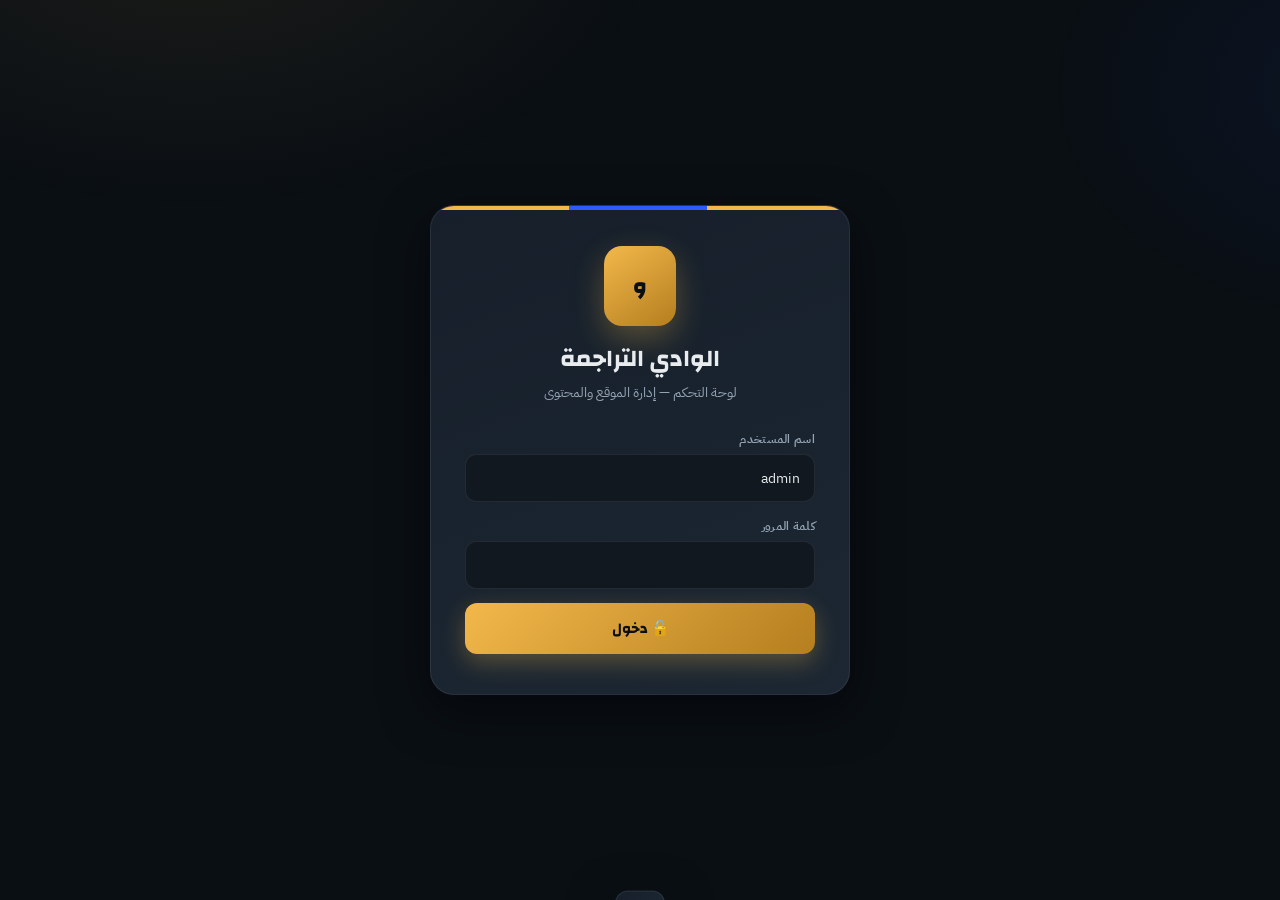
==== commit 4c51fd0a: "Update admin.html" ====
--- a/admin.html
+++ b/admin.html
@@ -3,7 +3,8 @@
 <head>
 <meta charset="UTF-8">
 <meta name="viewport" content="width=device-width,initial-scale=1">
-<title>لوحة التحكم | وادي التراجمة</title>
+<meta name="robots" content="noindex,nofollow">
+<title>لوحة التحكم | الوادي التراجمة ريفي رفاعة</title>
 <link rel="preconnect" href="https://fonts.googleapis.com">
 <link rel="preconnect" href="https://fonts.gstatic.com" crossorigin>
 <link href="https://fonts.googleapis.com/css2?family=Changa:wght@500;600;700;800&family=IBM+Plex+Sans+Arabic:wght@300;400;500;600;700&display=swap" rel="stylesheet">
@@ -242,7 +243,7 @@
 <div class="login" id="loginView">
   <div class="login-card">
     <div class="login-logo">و</div>
-    <h1>وادي التراجمة</h1>
+    <h1>الوادي التراجمة</h1>
     <p>لوحة التحكم — إدارة الموقع والمحتوى</p>
     <div class="fld"><label>اسم المستخدم</label><input type="text" id="username" value="admin" autocomplete="username"></div>
     <div class="fld"><label>كلمة المرور</label><input type="password" id="password" autocomplete="current-password"></div>
@@ -255,7 +256,7 @@
     <div class="sb-head">
       <div class="sb-brand">
         <div class="sb-logo">و</div>
-        <div><b>وادي التراجمة</b><small>لوحة التحكم</small></div>
+        <div><b>الوادي التراجمة</b><small>لوحة التحكم</small></div>
       </div>
     </div>
     <nav class="sb-nav" id="sbNav"></nav>
@@ -300,28 +301,53 @@
 function toast(m,type){var t=$("#toast");t.textContent=m;t.className="toast on "+(type||"ok");setTimeout(function(){t.className="toast"},3000)}
 function localPass(){return localStorage.getItem("wadi_pass")||"wadi2026"}
 
-function DEFAULT(){return{settings:{name:"وادي التراجمة",region:"ريفي رفاعة",motto:"من قلب الوادي.. نلعب باسم الديار",about:"",defaultXI:[],f1:{name:"ميدان الوادي",map:"https://maps.app.goo.gl/5omSxgEUMPaeguno7"},f2:{name:"ميدان الهاشماب",map:"https://maps.app.goo.gl/NQ5eu8AeUwTmhckv6?g_st=ac"},social:{fb:"",wa:"",yt:"",ig:"",tt:""}},players:[],matches:[],news:[],board:[],messages:[]}}
-
-function loadLocal(){
-  try{var r=localStorage.getItem(KEY);C=r?JSON.parse(r):DEFAULT()}catch(e){C=DEFAULT()}
+function DEFAULT(){return{settings:{name:"الوادي التراجمة",region:"ريفي رفاعة",motto:"من قلب الوادي.. نلعب باسم الديار",about:"نادي الوادي التراجمة ريفي رفاعة ممثل منطقة التراجمة في منافسات اتحاد رفاعة المحلي لكرة القدم ضمن دوري الدرجة الثانية.",defaultXI:[],f1:{name:"ميدان الوادي",map:"https://maps.app.goo.gl/5omSxgEUMPaeguno7"},f2:{name:"ميدان الهاشماب",map:"https://maps.app.goo.gl/NQ5eu8AeUwTmhckv6?g_st=ac"},social:{fb:"",wa:"",yt:"",ig:"",tt:""}},players:[],matches:[],news:[],board:[],messages:[]}}
+
+/* تطبيع موحّد — يُستخدم محليًا وبعد جلب API حتى لا تنهار الإعدادات في الوضع المتصل */
+function normC(){
   ["players","matches","news","board","messages"].forEach(function(k){if(!Array.isArray(C[k]))C[k]=[]});
   C.settings=C.settings||DEFAULT().settings;
   if(!C.settings.social)C.settings.social={fb:"",wa:"",yt:"",ig:"",tt:""};
   if(!Array.isArray(C.settings.defaultXI))C.settings.defaultXI=[];
+  if(!C.settings.f1)C.settings.f1={name:"ميدان الوادي",map:""};
+  if(!C.settings.f2)C.settings.f2={name:"ميدان الهاشماب",map:""};
   C.matches.forEach(function(m){if(!Array.isArray(m.lineup))m.lineup=[];if(!Array.isArray(m.oppLineup))m.oppLineup=[];if(!Array.isArray(m.goals))m.goals=[]});
   C.news.forEach(function(n){if(!Array.isArray(n.imgs))n.imgs=n.img?[n.img]:[]});
   C.players.forEach(function(p){if(!Array.isArray(p.medals))p.medals=[]});
 }
+function loadLocal(){
+  try{var r=localStorage.getItem(KEY);C=r?JSON.parse(r):DEFAULT()}catch(e){C=DEFAULT()}
+  normC();
+}
+/* حفظ صادق: يلتقط امتلاء المتصفح، ويتحقق من نجاح الخادم فعلًا */
 function save(){
-  localStorage.setItem(KEY,JSON.stringify(C));
+  var lok=true;
+  try{localStorage.setItem(KEY,JSON.stringify(C))}catch(e){lok=false}
   if(MODE==="api"){
     fetch(API+"/admin",{method:"POST",headers:{"Content-Type":"application/json","Authorization":"Bearer "+TOKEN},body:JSON.stringify(C)})
-      .then(function(){toast("✅ تم الحفظ (سحابي + محلي)","ok")})
-      .catch(function(){toast("✅ تم الحفظ محليًا","ok")});
-  }else toast("✅ تم الحفظ","ok");
-}
-
+      .then(function(r){
+        if(r.status===401){toast("❌ انتهت الجلسة — أعد تسجيل الدخول","err");return}
+        if(r.status===413){toast("❌ المحتوى أكبر من حد الخادم — قلّل الصور","err");return}
+        if(!r.ok)throw 0;
+        toast(lok?"✅ تم الحفظ (سحابي + محلي)":"✅ تم الحفظ سحابيًا (تعذر الحفظ المحلي)","ok");
+      })
+      .catch(function(){toast(lok?"⚠️ حُفظ محليًا فقط — الخادم غير متاح":"❌ تعذر الحفظ — لا محليًا ولا سحابيًا","err")});
+  }else toast(lok?"✅ تم الحفظ":"❌ تعذر الحفظ — مساحة المتصفح ممتلئة",lok?"ok":"err");
+}
+
+/* الصور: في الوضع المتصل تُرفع إلى R2 عبر /api/upload الموجود، وإلا ضغط محلي */
 function compress(file,cb){
+  if(MODE==="api"&&TOKEN){
+    var fd=new FormData();fd.append("file",file);
+    fetch(API+"/upload",{method:"POST",headers:{"Authorization":"Bearer "+TOKEN},body:fd})
+      .then(function(r){if(!r.ok)throw 0;return r.json()})
+      .then(function(d){if(d&&d.url)cb(d.url);else throw 0})
+      .catch(function(){compressLocal(file,cb)});
+    return;
+  }
+  compressLocal(file,cb);
+}
+function compressLocal(file,cb){
   var r=new FileReader();
   r.onload=function(){
     var img=new Image();
@@ -360,6 +386,8 @@
   fetch(API+"/login",{method:"POST",headers:{"Content-Type":"application/json"},body:JSON.stringify({username:u,password:p})})
     .then(function(r){
       if(r.status===404||r.status===500||r.status===405||r.status===403)throw{net:true};
+      if(r.status===429)throw{net:false,many:true};
+      if(r.status===503)throw{net:false,cfg:true};
       if(!r.ok)throw{net:false};
       return r.json();
     })
@@ -367,15 +395,17 @@
       TOKEN=r.token;localStorage.setItem("wadi_token",TOKEN);localStorage.setItem("wadi_user",r.username||u);
       fetch(API+"/admin",{headers:{"Authorization":"Bearer "+TOKEN}}).then(function(x){return x.json()}).then(function(d){
         C=d.content||DEFAULT();
-        ["players","matches","news","board","messages"].forEach(function(k){if(!Array.isArray(C[k]))C[k]=[]});
+        normC();
         enter("api",r.username||u);
       });
     })
     .catch(function(err){
       if(err&&err.net){
         if(p===localPass()){loadLocal();enter("local",u)}
-        else toast("❌ كلمة المرور خاطئة (الافتراضية: wadi2026)","err");
-      }else toast("❌ بيانات الدخول خاطئة","err");
+        else toast("❌ كلمة المرور خاطئة","err");
+      }else if(err&&err.many)toast("❌ محاولات كثيرة — انتظر قليلًا","err");
+      else if(err&&err.cfg)toast("❌ الخادم غير مهيأ — راجع ADMIN_PASS","err");
+      else toast("❌ بيانات الدخول خاطئة","err");
     });
 }
 $("#loginBtn").onclick=login;
@@ -687,8 +717,23 @@
     (C.messages.length?C.messages.map(function(m,i){
       return '<div class="msg'+(m.read?" read":"")+'"><div class="head"><b>'+esc(m.name)+'</b><time>'+new Date(m.created_at||Date.now()).toLocaleString("ar")+'</time></div><p>'+esc(m.body)+'</p><div class="meta"><span>📱 '+esc(m.phone||"—")+'</span><span>📋 '+esc(m.topic||"أخرى")+'</span></div><div class="acts">'+(m.read?"":'<button class="btn sm" data-r="'+i+'">✓ تعليم كمقروءة</button>')+'<button class="btn sm danger" data-d="'+i+'">🗑️ حذف</button></div></div>';
     }).join(""):'<div class="empty"><i>✉️</i><h3>لا رسائل واردة</h3><p>ستظهر هنا رسائل الزوار</p></div>');
-  $$("#content [data-r]").forEach(function(b){b.onclick=function(){C.messages[+b.dataset.r].read=true;save();messages()}});
-  $$("#content [data-d]").forEach(function(b){b.onclick=function(){if(confirm("حذف الرسالة؟")){C.messages.splice(+b.dataset.d,1);save();messages()}}});
+  $$("#content [data-r]").forEach(function(b){b.onclick=function(){
+    var i=+b.dataset.r,m=C.messages[i];if(!m)return;
+    if(MODE==="api"&&m.id!=null){
+      fetch(API+"/messages",{method:"PATCH",headers:{"Content-Type":"application/json","Authorization":"Bearer "+TOKEN},body:JSON.stringify({id:m.id,read:true})})
+        .then(function(r){if(!r.ok)throw 0;m.read=true;messages();toast("✅ تم التعليم كمقروءة","ok")})
+        .catch(function(){toast("❌ تعذر الاتصال بالخادم","err")});
+    }else{m.read=true;save();messages()}
+  }});
+  $$("#content [data-d]").forEach(function(b){b.onclick=function(){
+    if(!confirm("حذف الرسالة؟"))return;
+    var i=+b.dataset.d,m=C.messages[i];if(!m)return;
+    if(MODE==="api"&&m.id!=null){
+      fetch(API+"/messages",{method:"DELETE",headers:{"Content-Type":"application/json","Authorization":"Bearer "+TOKEN},body:JSON.stringify({id:m.id})})
+        .then(function(r){if(!r.ok)throw 0;C.messages.splice(i,1);messages();toast("✅ تم الحذف","ok")})
+        .catch(function(){toast("❌ تعذر الاتصال بالخادم","err")});
+    }else{C.messages.splice(i,1);save();messages()}
+  }});
 }
 
 /* ===== الإعدادات ===== */
@@ -716,7 +761,7 @@
     '<div class="fld"><label>TikTok</label><input id="socTt" value="'+esc(s.social.tt)+'"></div></div>'+
     '<div class="set-card"><h4>🔐 كلمة المرور (الوضع المحلي)</h4>'+
     '<div class="fld"><label>كلمة مرور جديدة</label><input id="newPass" type="password" placeholder="اتركها فارغة للإبقاء على الحالية"></div>'+
-    '<p style="color:var(--muted);font-size:.76rem;margin-top:6px">الحالية: <b style="color:var(--gold-ink)">'+esc(localPass())+'</b></p></div></div>'+
+    '<p style="color:var(--muted);font-size:.76rem;margin-top:6px">الحالية: <b style="color:var(--gold-ink)">••••••••</b></p></div></div>'+
     '<div style="margin-top:20px;text-align:end"><button class="btn" id="saveS">💾 حفظ كل الإعدادات</button></div>';
   var XI=(s.defaultXI||[]).slice();
   function jerseySvg(num){return '<svg viewBox="0 0 44 38" class="jsy"><path d="M15 3 7 7 2 14l7 4 2-3v16h22V15l2 3 7-4-5-7-8-4c0 4-3 6-6 6s-6-2-6-6z" fill="#f2b84b" stroke="#123024" stroke-width="1.6"/><text x="22" y="28" text-anchor="middle" font-size="12" font-family="Changa" font-weight="800" fill="#123024">'+esc(num)+'</text></svg>'}
@@ -787,9 +832,9 @@
 if(TOKEN){
   fetch(API+"/admin",{headers:{"Authorization":"Bearer "+TOKEN}}).then(function(r){if(!r.ok)throw 0;return r.json()}).then(function(d){
     C=d.content||DEFAULT();
-    ["players","matches","news","board","messages"].forEach(function(k){if(!Array.isArray(C[k]))C[k]=[]});
+    normC();
     enter("api",localStorage.getItem("wadi_user")||"admin");
-  }).catch(function(){TOKEN="";/* تظهر شاشة الدخول */});
+  }).catch(function(){TOKEN="";localStorage.removeItem("wadi_token");/* تظهر شاشة الدخول */});
 }
 })();
 </script>
